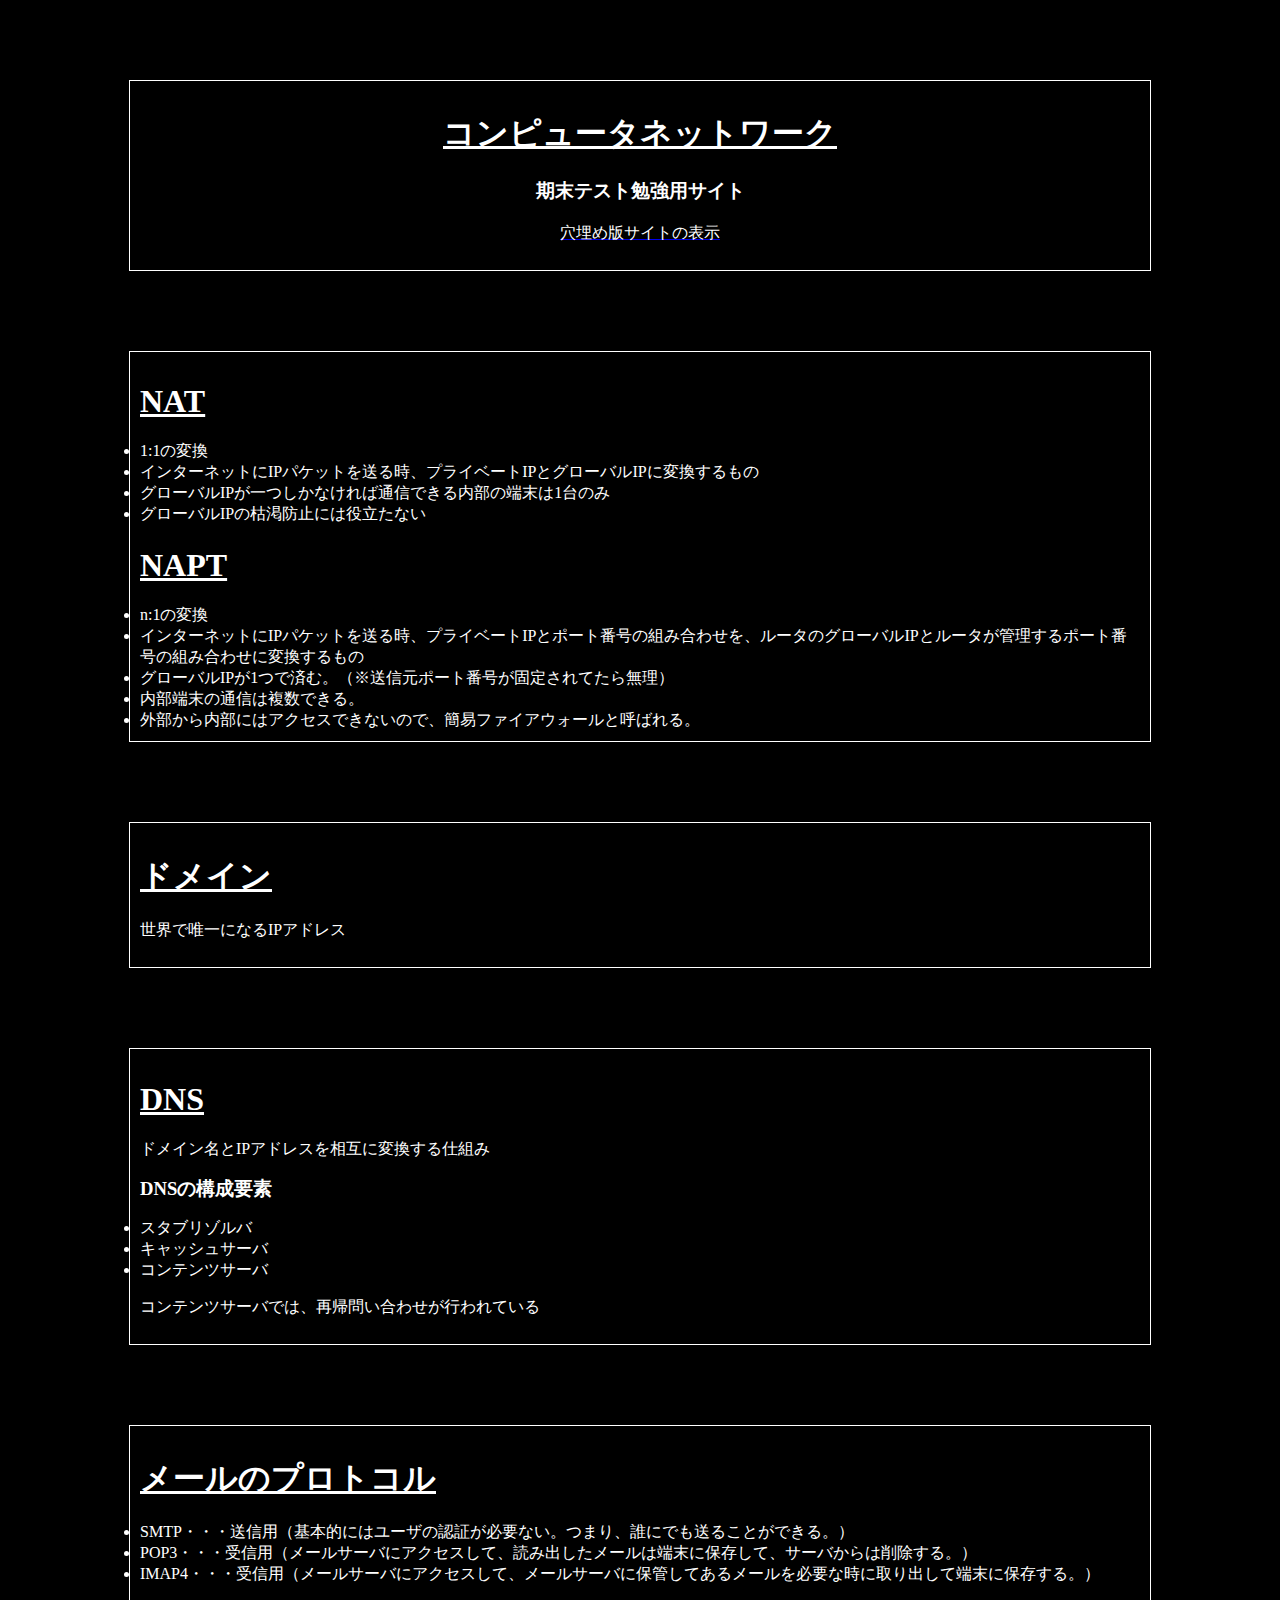
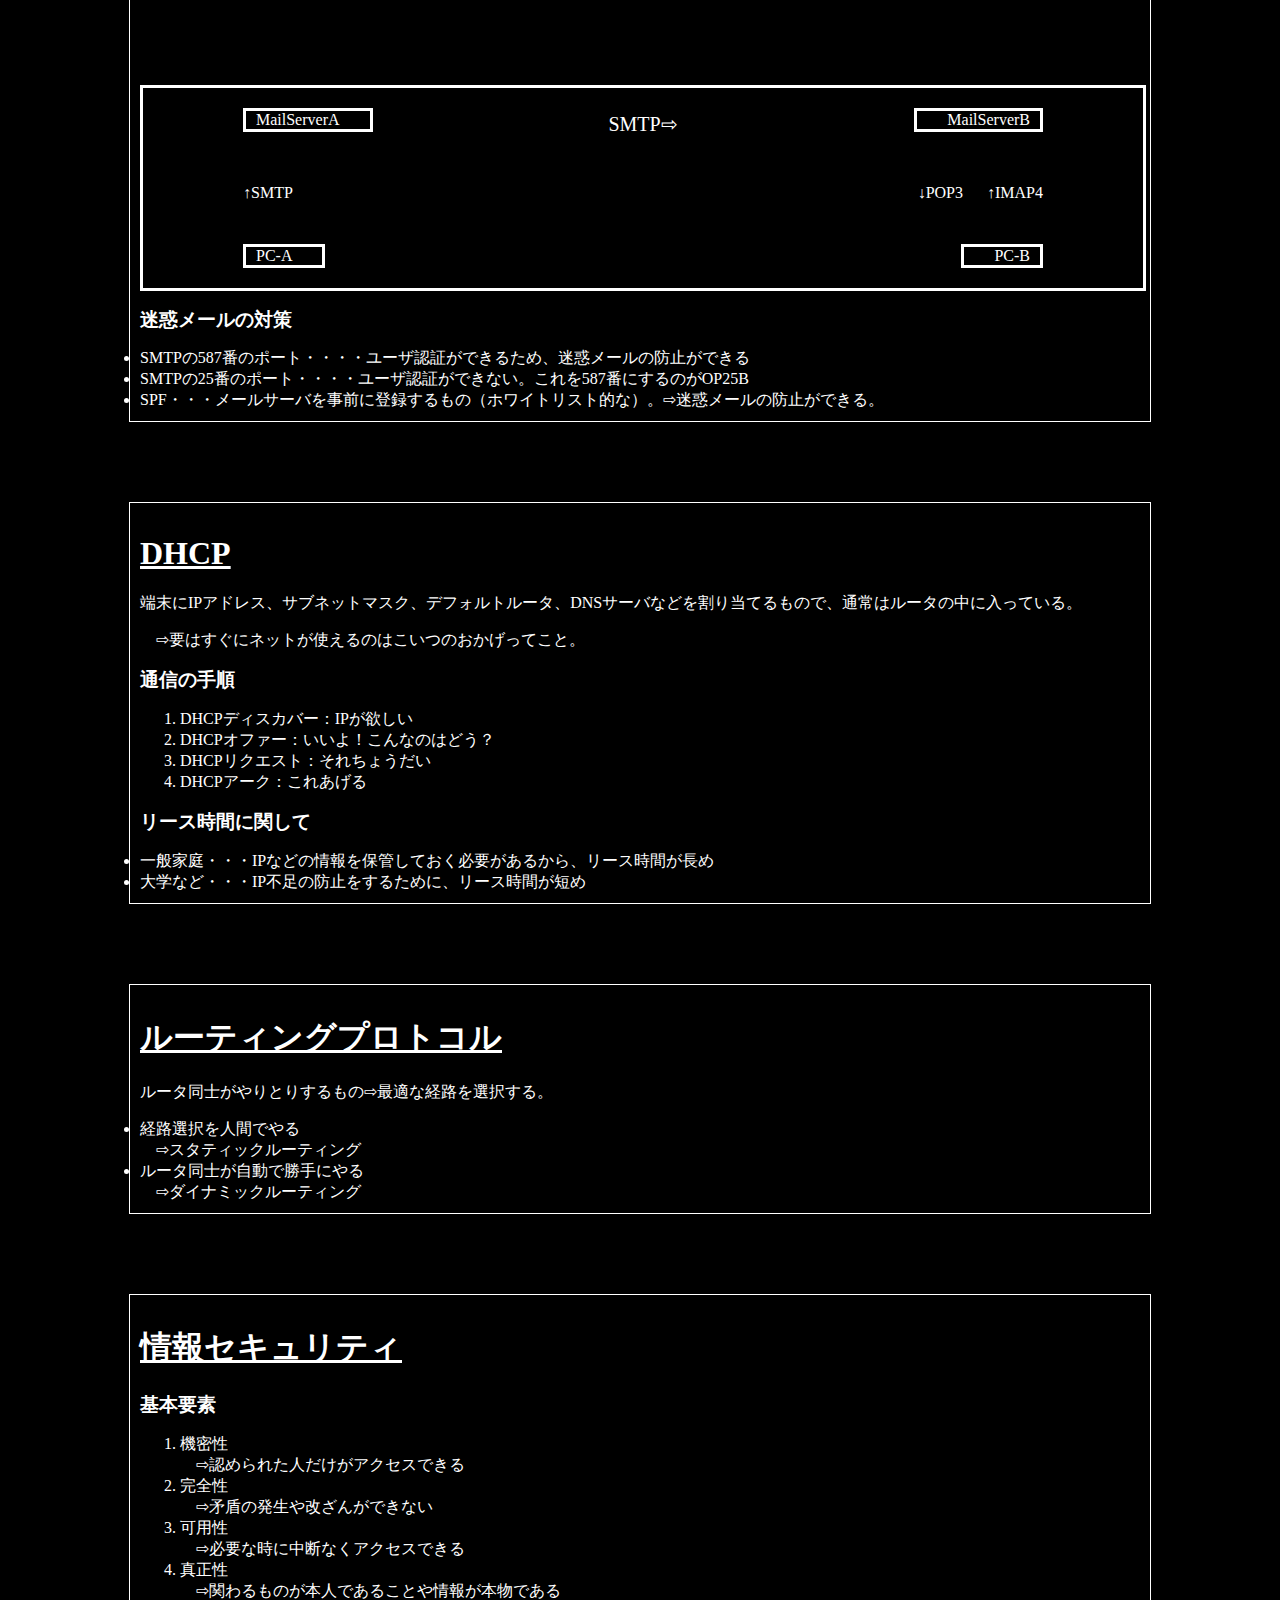
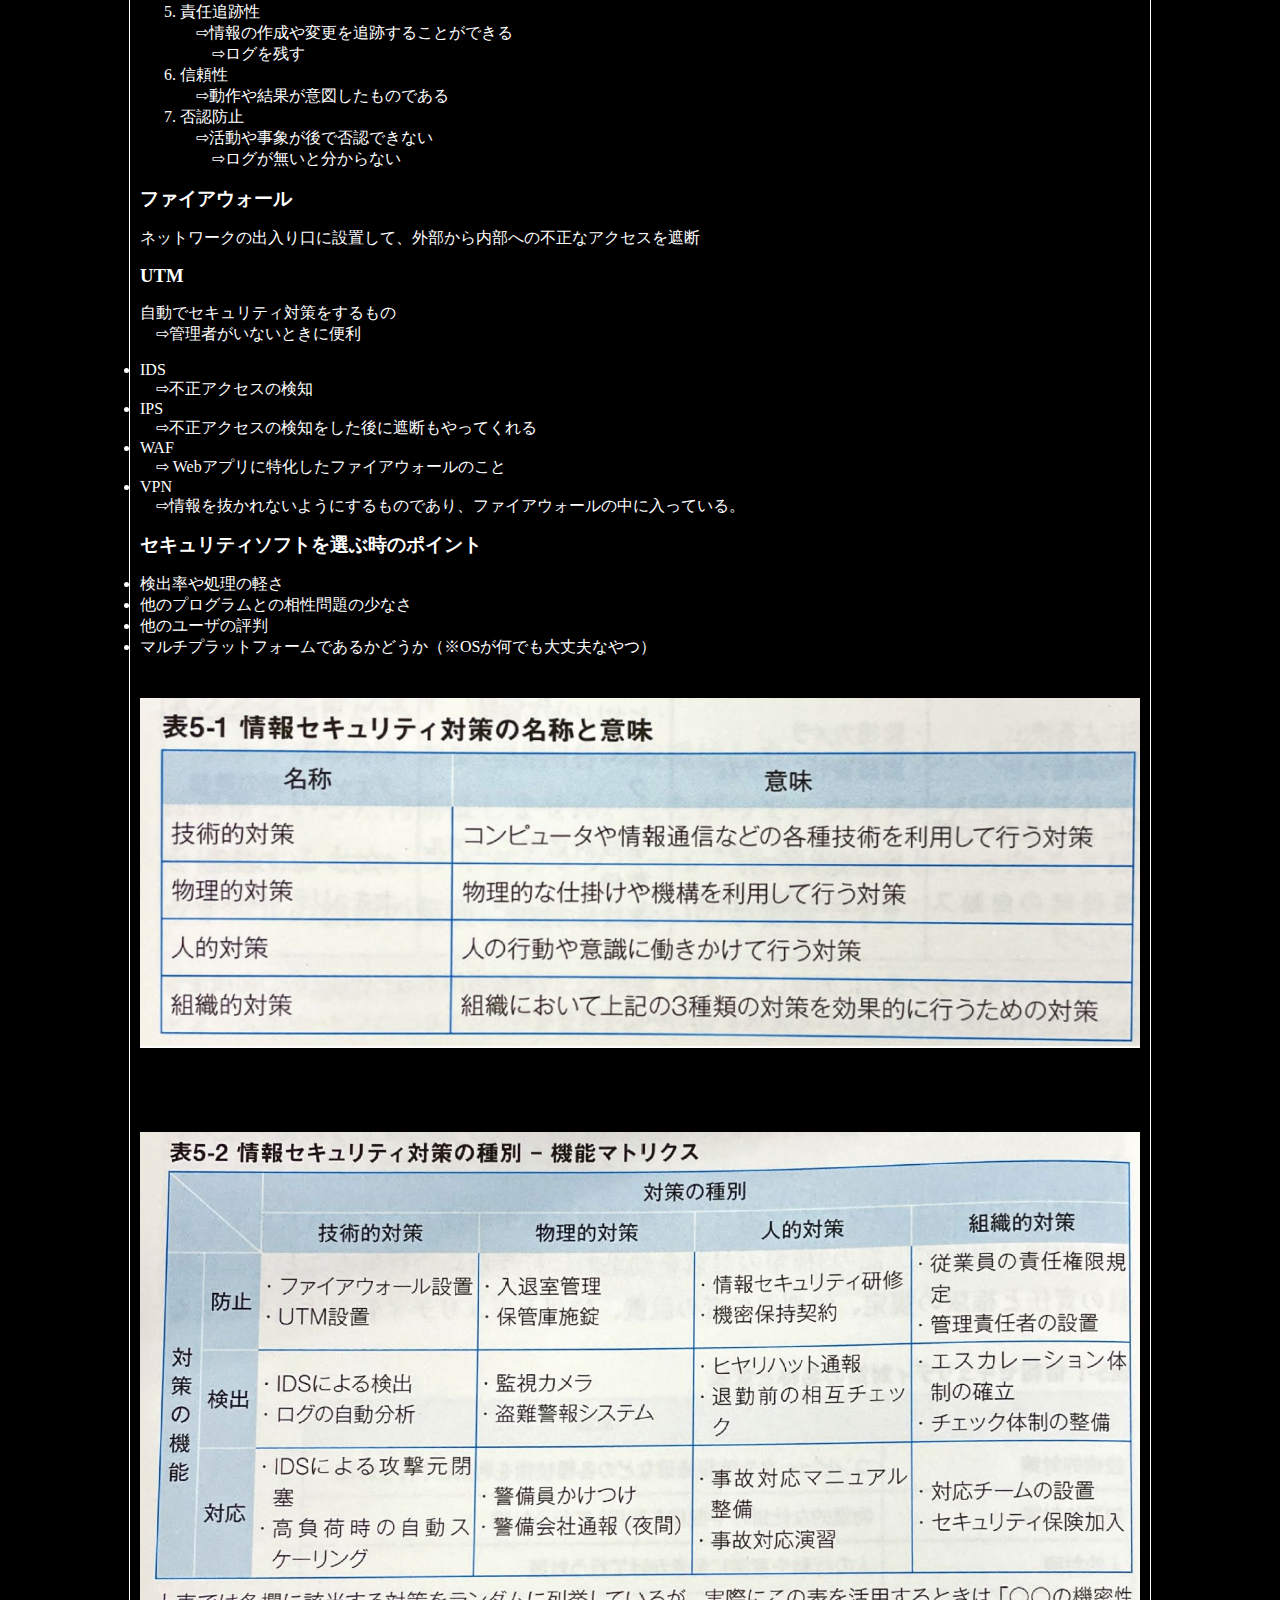
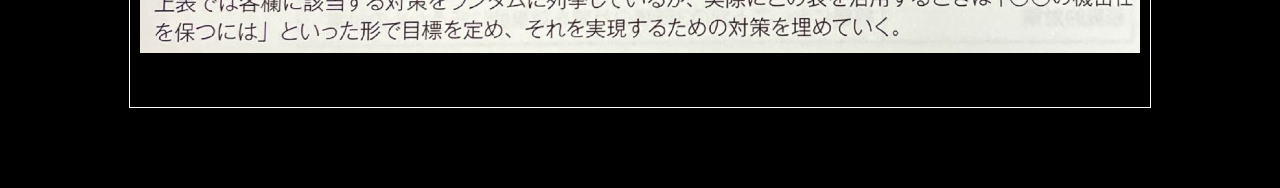
==== index.html @ 2fa1f9c3 "穴埋め版の追加" ====
<!DOCTYPE html>
<html lang="jp">
<head>
    <meta charset="UTF-8">
    <meta name="viewport" content="width=device-width, initial-scale=1.0">
    <meta name="robots" content="noindex,nofollow">
    <title>networkStudy</title>
    <link rel="stylesheet" href="style.css">
</head>
<body>
    <section class="start">
        <h1>コンピュータネットワーク</h1>
        <h3>期末テスト勉強用サイト</h3>
        <a href="quiz.html"><p>穴埋め版サイトの表示</p></a>
    </section>
    
    <section class="natnapt">
        <div class="nat">
            <h1>NAT</h1>
            <nav>
                <li>1:1の変換</li>
                <li>インターネットにIPパケットを送る時、プライベートIPとグローバルIPに変換するもの</li>
                <li>グローバルIPが一つしかなければ通信できる内部の端末は1台のみ</li>
                <li>グローバルIPの枯渇防止には役立たない</li>
            </nav>
        </div>
        <div class="napt">
            <h1>NAPT</h1>
            <nav>
                <li>n:1の変換</li>
                <li>インターネットにIPパケットを送る時、プライベートIPとポート番号の組み合わせを、ルータのグローバルIPとルータが管理するポート番号の組み合わせに変換するもの</li>
                <li>グローバルIPが1つで済む。（※送信元ポート番号が固定されてたら無理）</li>
                <li>内部端末の通信は複数できる。</li>
                <li>外部から内部にはアクセスできないので、簡易ファイアウォールと呼ばれる。</li>
            </nav>
        </div>
    </section>

    <section class="domain">
        <h1>ドメイン</h1>
        <p>世界で唯一になるIPアドレス</p>
    </section>
    
    <section class="dnsServer">
        <h1>DNS</h1>
        <p>ドメイン名とIPアドレスを相互に変換する仕組み</p>
        <h2>DNSの構成要素</h2>
        <nav>
            <li>スタブリゾルバ</li>
            <li>キャッシュサーバ</li>
            <li>コンテンツサーバ</li>
        </nav>
        <p>コンテンツサーバでは、再帰問い合わせが行われている</p>
    </section>

    <section class="mail">
        <h1>メールのプロトコル</h1>
        <nav>
            <li>SMTP・・・送信用（基本的にはユーザの認証が必要ない。つまり、誰にでも送ることができる。）</li>
            <li>POP3・・・受信用（メールサーバにアクセスして、読み出したメールは端末に保存して、サーバからは削除する。）</li>
            <li>IMAP4・・・受信用（メールサーバにアクセスして、メールサーバに保管してあるメールを必要な時に取り出して端末に保存する。）</li>
        </nav>

        <div class="sendMail">
            <p class="MailA">MailServerA</p>
            <p class="MailB">MailServerB</p>
            <p class="PCA">PC-A</p>
            <p class="PCB">PC-B</p>
            <p class="SMTP1">↑SMTP</p>
            <p class="SMTP2">SMTP⇨</p>
            <p class="POP3">↓POP3</p>
            <p class="IMAP4">↑IMAP4</p>
        </div>

        <h2>迷惑メールの対策</h2>

        <nav>
            <li>SMTPの587番のポート・・・・ユーザ認証ができるため、迷惑メールの防止ができる</li>
            <li>SMTPの25番のポート・・・・ユーザ認証ができない。これを587番にするのがOP25B</li>
            <li>SPF・・・メールサーバを事前に登録するもの（ホワイトリスト的な）。⇨迷惑メールの防止ができる。</li>
        </nav>
    </section>

    <section class="DHCP">
        <h1>DHCP</h1>
        <p>端末にIPアドレス、サブネットマスク、デフォルトルータ、DNSサーバなどを割り当てるもので、通常はルータの中に入っている。</p>
        <p>　⇨要はすぐにネットが使えるのはこいつのおかげってこと。</p>

        <h2>通信の手順</h2>
        <ol>
            <li>DHCPディスカバー：IPが欲しい</li>
            <li>DHCPオファー：いいよ！こんなのはどう？</li>
            <li>DHCPリクエスト：それちょうだい</li>
            <li>DHCPアーク：これあげる</li>
        </ol>

        <h2>リース時間に関して</h2>
        <nav>
            <li>一般家庭・・・IPなどの情報を保管しておく必要があるから、リース時間が長め</li>
            <li>大学など・・・IP不足の防止をするために、リース時間が短め</li>
        </nav>
    </section>

    <section class="rooting">
        <h1>ルーティングプロトコル</h1>
        <p>ルータ同士がやりとりするもの⇨最適な経路を選択する。</p>
        <nav>
            <li>経路選択を人間でやる
                <br>
                　⇨スタティックルーティング
            </li>
            <li>ルータ同士が自動で勝手にやる
                <br>
                　⇨ダイナミックルーティング
            </li>
        </nav>
    </section>
    
    <section class="security">
        <h1>情報セキュリティ</h1>
        <h2>基本要素</h2>
        <ol>
            <li>機密性<br>　⇨認められた人だけがアクセスできる</li>
            <li>完全性<br>　⇨矛盾の発生や改ざんができない</li>
            <li>可用性<br>　⇨必要な時に中断なくアクセスできる</li>
            <li>真正性<br>　⇨関わるものが本人であることや情報が本物である</li>
            <li>責任追跡性<br>　⇨情報の作成や変更を追跡することができる<br>　　⇨ログを残す</li>
            <li>信頼性<br>　⇨動作や結果が意図したものである</li>
            <li>否認防止<br>　⇨活動や事象が後で否認できない<br>　　⇨ログが無いと分からない</li>
        </ol>

        <h2>ファイアウォール</h2>
        <p>ネットワークの出入り口に設置して、外部から内部への不正なアクセスを遮断</p>

        <h2>UTM</h2>
        <p>自動でセキュリティ対策をするもの<br>　⇨管理者がいないときに便利</p>
        <nav>
            <li>IDS<br>　⇨不正アクセスの検知</li>
            <li>IPS<br>　⇨不正アクセスの検知をした後に遮断もやってくれる</li>
            <li>WAF<br>　⇨ Webアプリに特化したファイアウォールのこと</li>
            <li>VPN<br>　⇨情報を抜かれないようにするものであり、ファイアウォールの中に入っている。</li>
        </nav>
        
        <h2>セキュリティソフトを選ぶ時のポイント</h2>
        <nav>
            <li>検出率や処理の軽さ</li>
            <li>他のプログラムとの相性問題の少なさ</li>
            <li>他のユーザの評判</li>
            <li>マルチプラットフォームであるかどうか（※OSが何でも大丈夫なやつ）</li>
        </nav>

        <img src="スクリーンショット 2023-07-22 12.40.04.png" alt="情報セキュリティ対策の名称と意味">
        <img src="スクリーンショット 2023-07-22 12.40.13.png" alt="機能マトリクス">
    </section>

</body>
</html>
---- style.css ----
body{
    background-color: black;
}
section{
    display: block;
    width: 300px;
    margin: 30px auto;
    border: solid white 1px;
    padding: 10px;
}

@media (min-width:600px){
    section{
        width: 1000px;
        margin: 80px auto;
    }
}
.start{
    text-align: center;
}

h1{
    text-decoration: underline;
    color: white;
}

h2{
    font-size: 14pt;
    color: white;
}

h3{
    color: white;
}
p, nav,ol{
    color: white;
}

.sendMail{
    width: 98%;
    height: 200px;
    margin-top: 100px;
    position: relative;
    border: solid white;
}

.sendMail p{
    position: absolute;
}

.MailA, .MailB{
    top: 2%;
    border: solid white;
}

.PCA, .PCB{
    bottom: 2%;
    border: solid white;
}

.MailA, .PCA{
    left: 2%;
    border: solid white;
}

.MailB, .PCB{
    right: 2%;
    border: solid white;
}

.SMTP1{
    left: 2%;
    top: 40%;
}

.SMTP2{
    top: 2%;
    left: 40%;
    font-size: 10pt;
}

.POP3{
    right: 20%;
    top: 40%;
}

.IMAP4{
    right: 2%;
    top: 30%;
}


@media (min-width:600px){
    .sendMail{
        width: 100%;
    }

    .MailA, .PCA{
        left: 10%;
        padding-right: 30px;
        padding-left: 10px;
        border: solid white;
    }

    .MailB, .PCB{
        right: 10%;
        padding-left: 30px;
        padding-right: 10px;
        border: solid white;
    }
    .POP3{
        right: 18%;
        top: 40%;
    }
    .IMAP4{
        right: 10%;
        top: 40%;
    }
    .SMTP1{
        left: 10%;
        top: 40%;
    }
    .SMTP2{
        left: 50%;
        transform: translate(-50%,0);
        font-size: 15pt;
    }
}

section img{
    width: 100%;
    margin: 40px 0;
}

.backButton{
    position: fixed;
    right: 5%;
    top: 50%;
}

.backButton a p{
    padding: 10px 20px;
    border: solid white;
}

.backButton a p:hover{
    transform: scale(1.05);
}
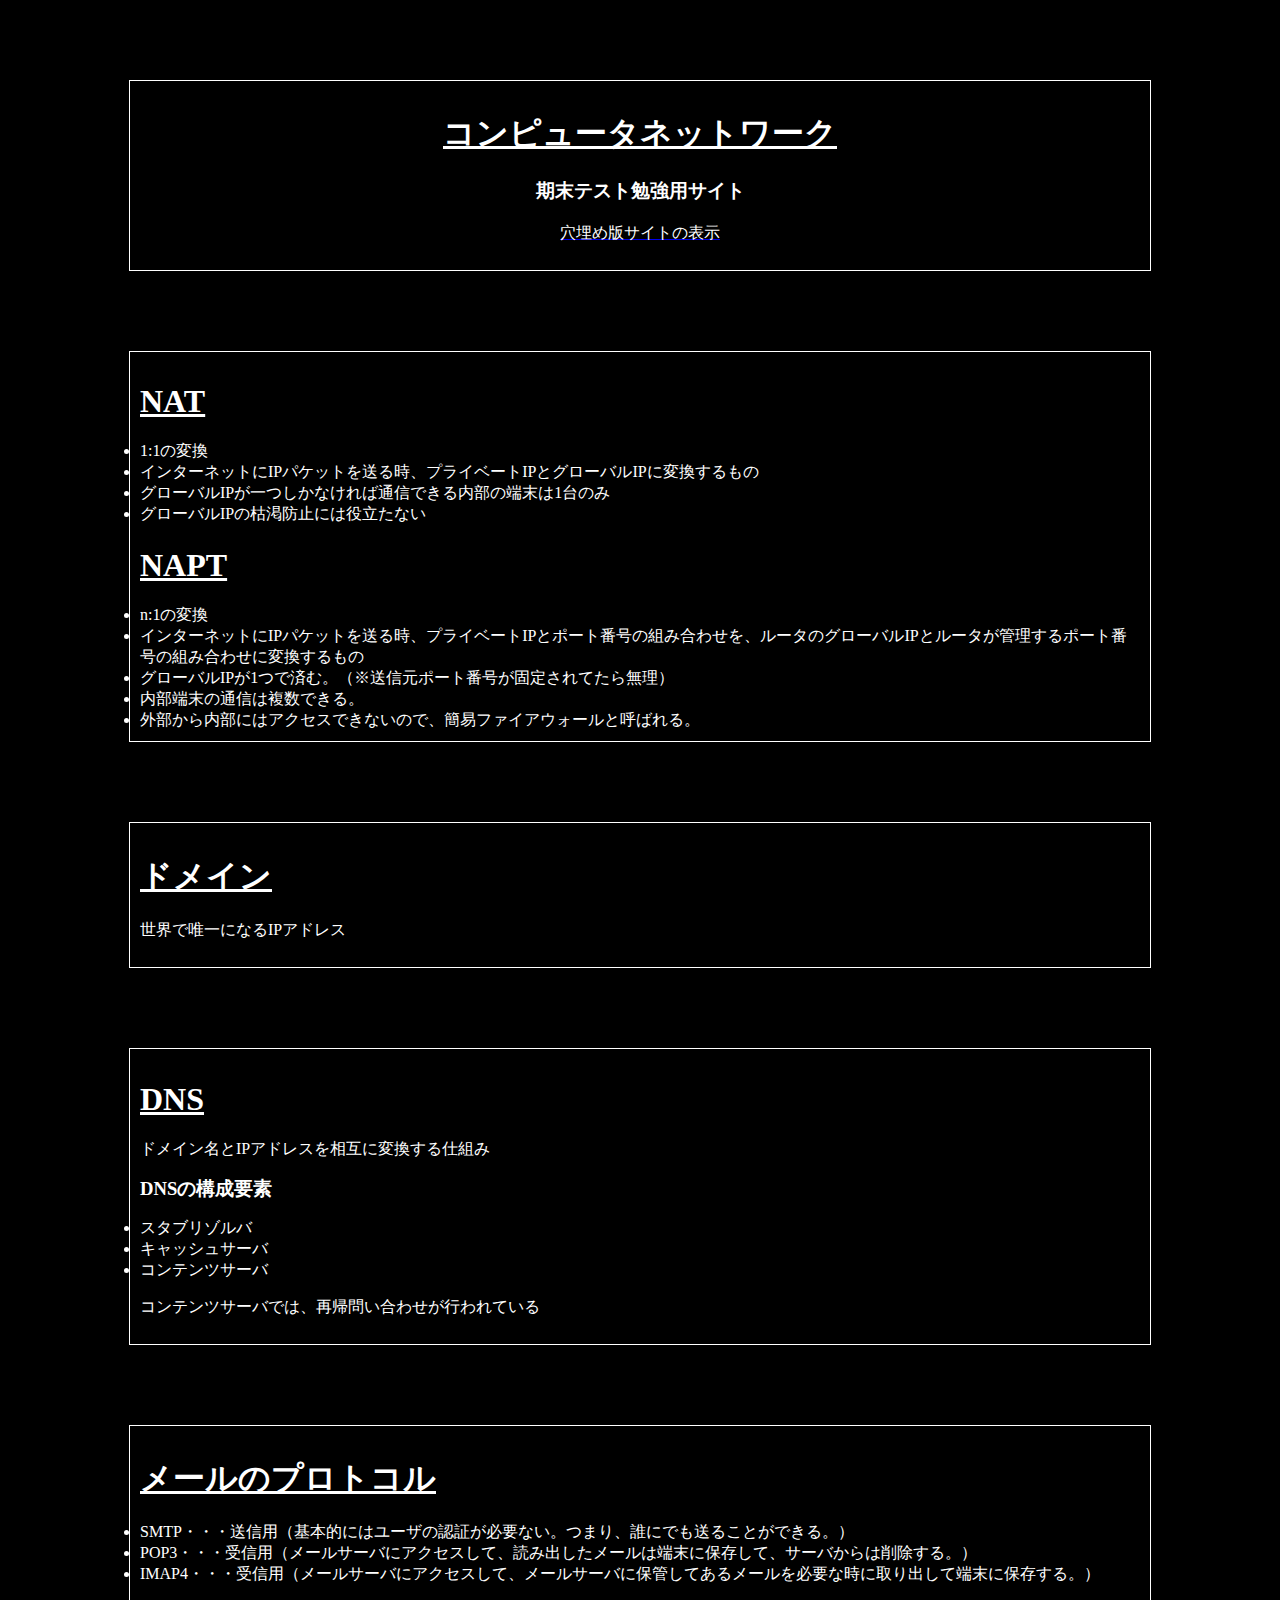
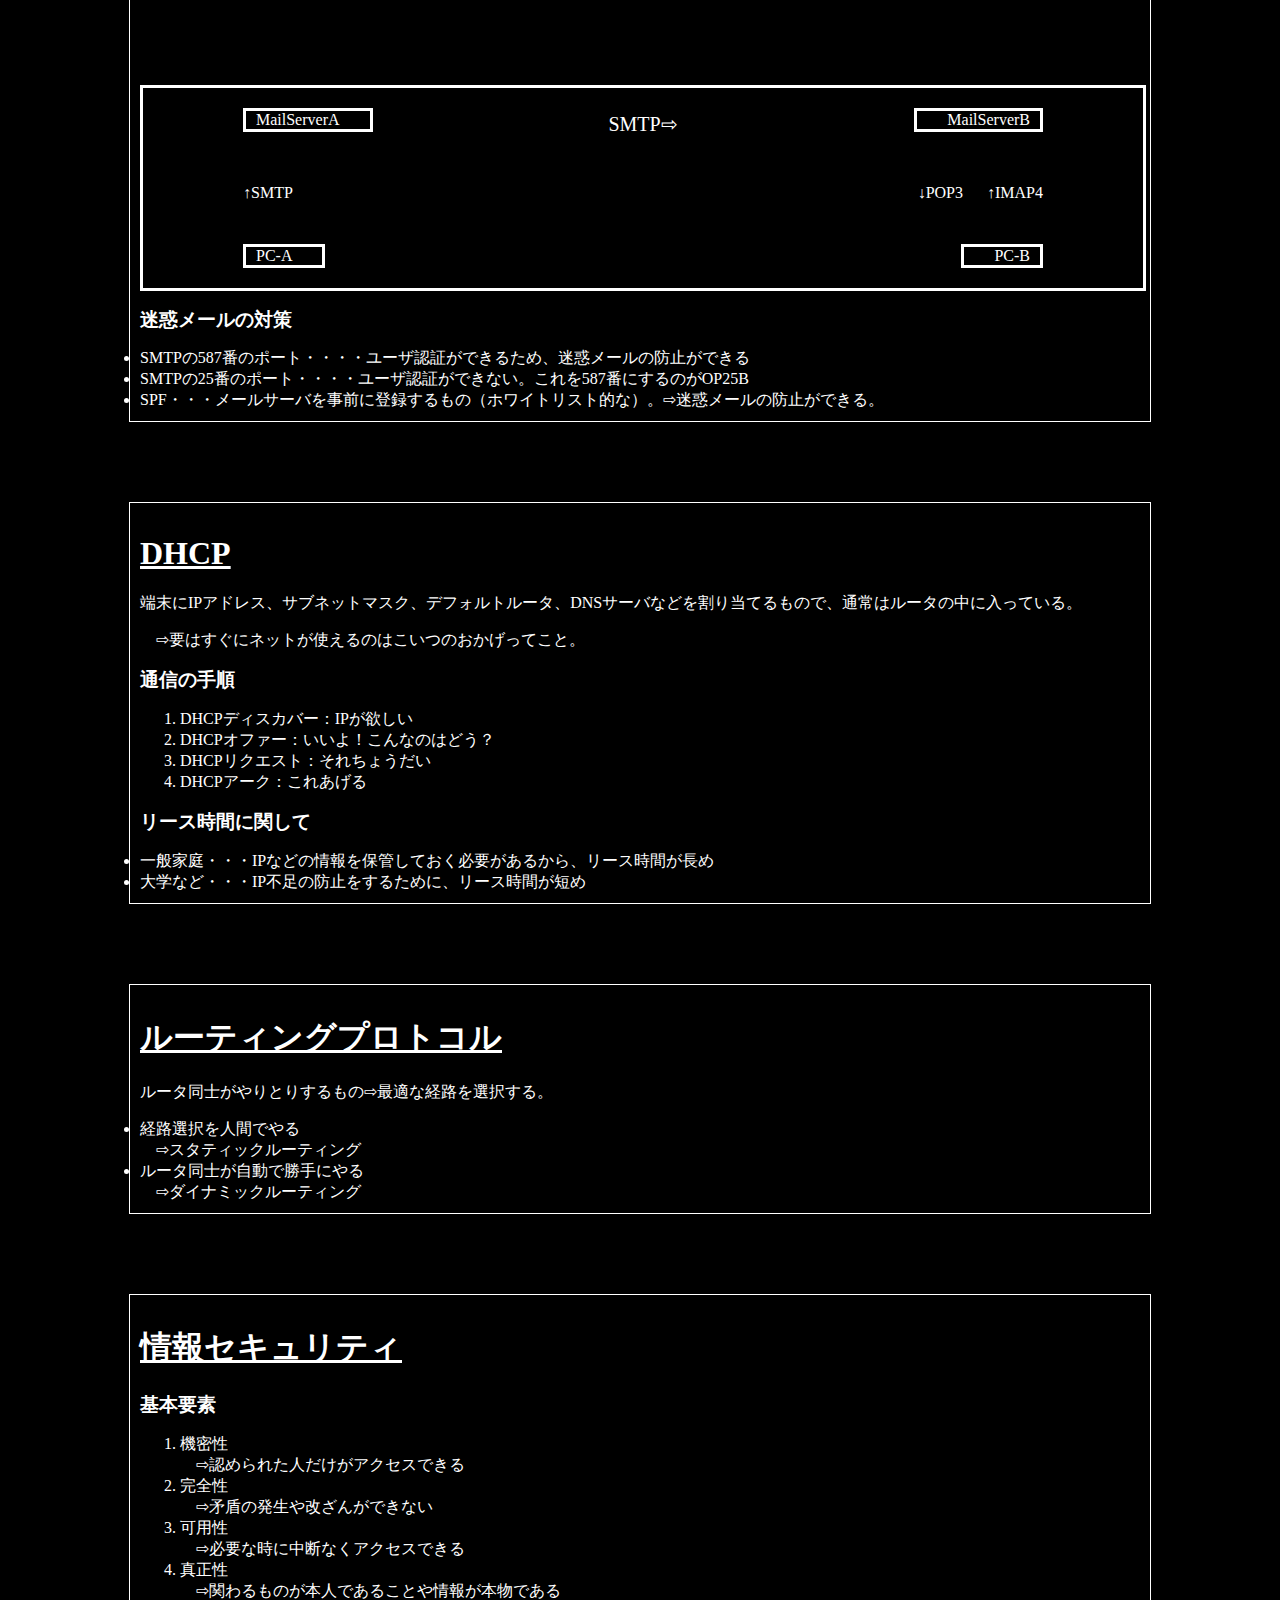
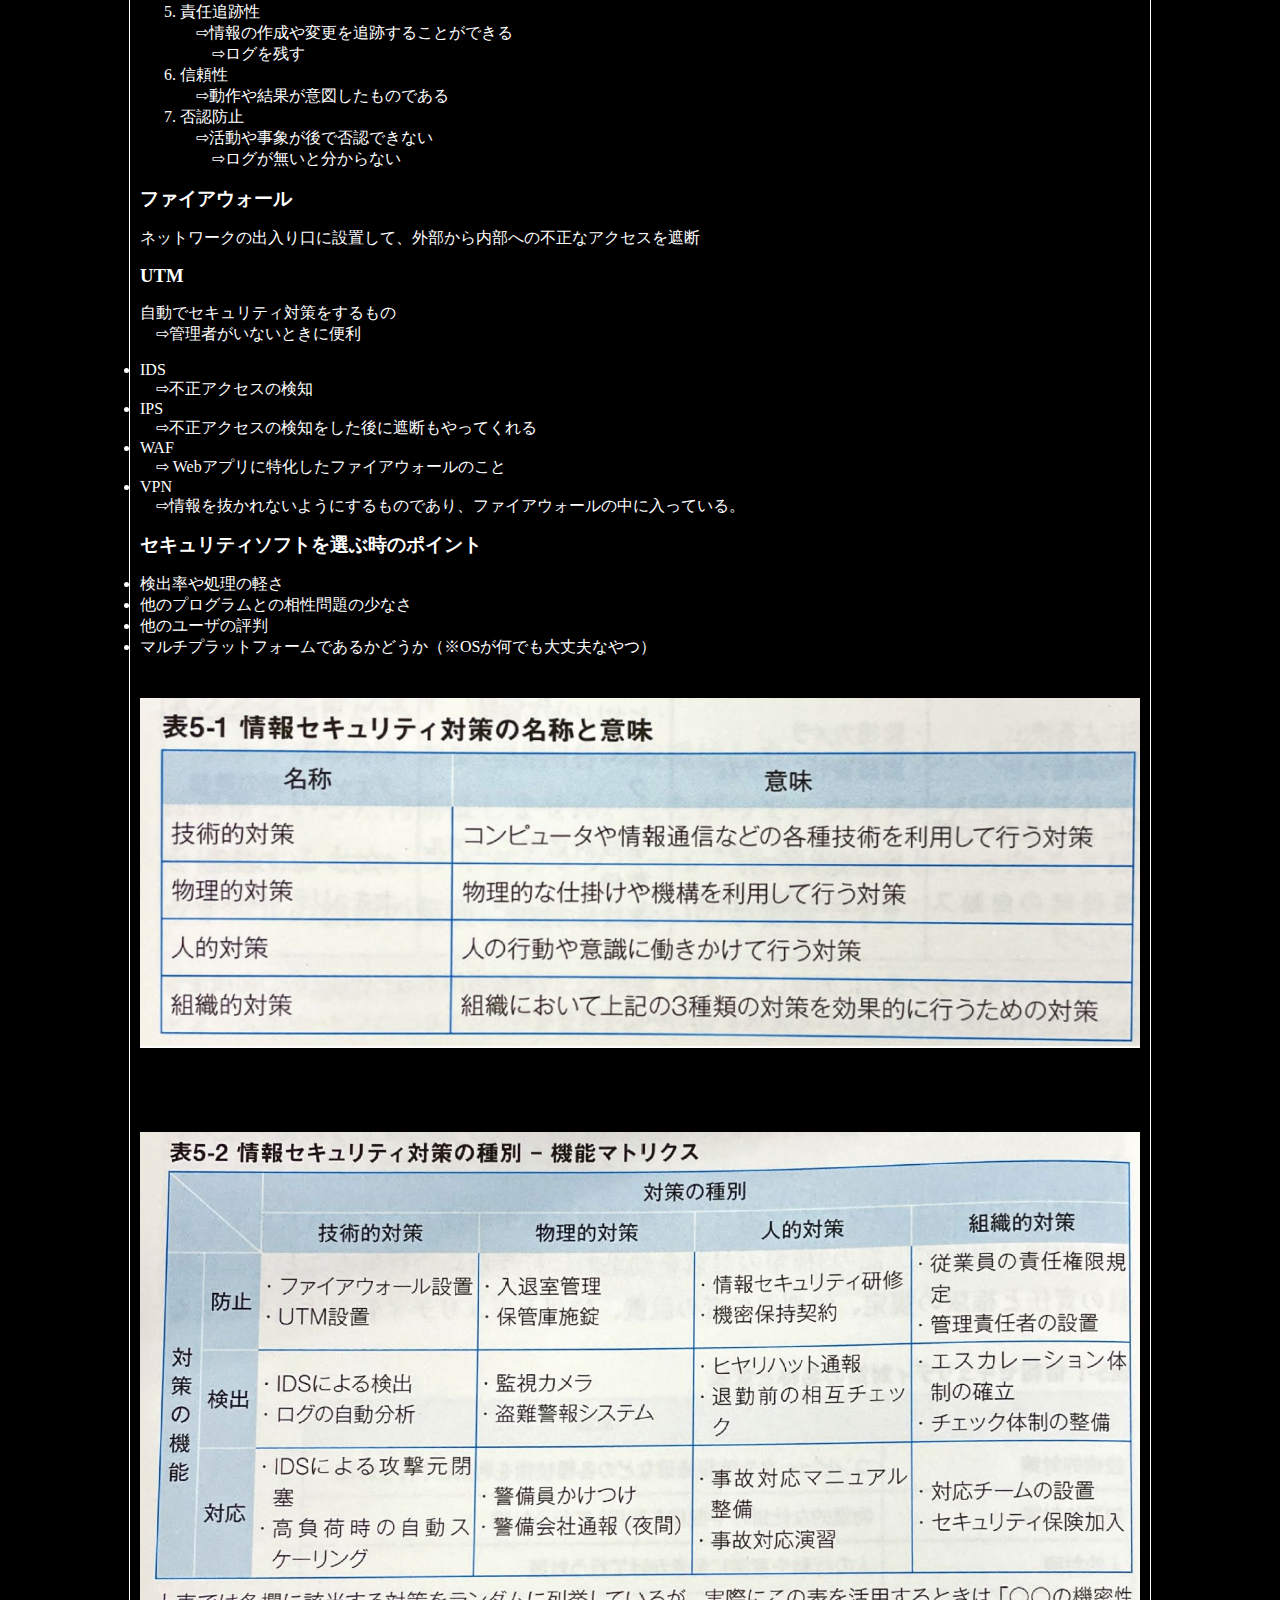
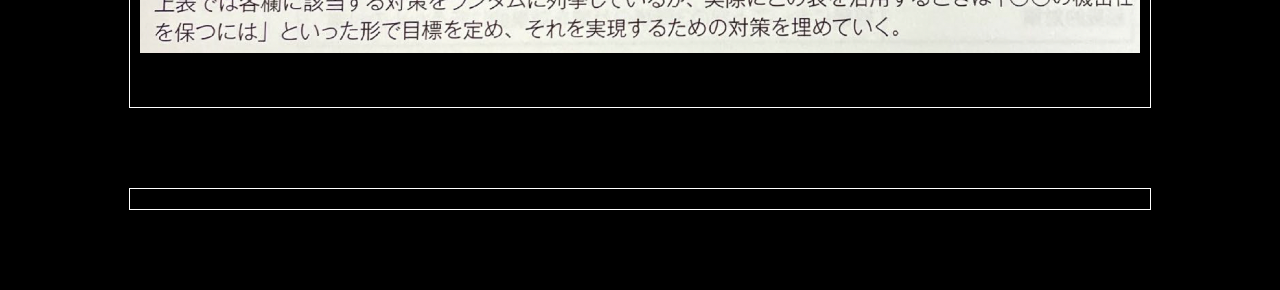
==== commit bfab7962: "次に作成するセクションの追加" ====
--- a/index.html
+++ b/index.html
@@ -153,5 +153,9 @@
         <img src="スクリーンショット 2023-07-22 12.40.13.png" alt="機能マトリクス">
     </section>
 
+    <section class="arg">
+        
+    </section>
+
 </body>
 </html>--- a/style.css
+++ b/style.css
@@ -141,6 +141,7 @@
 .backButton a p{
     padding: 10px 20px;
     border: solid white;
+    border-radius: 50px;
 }
 
 .backButton a p:hover{
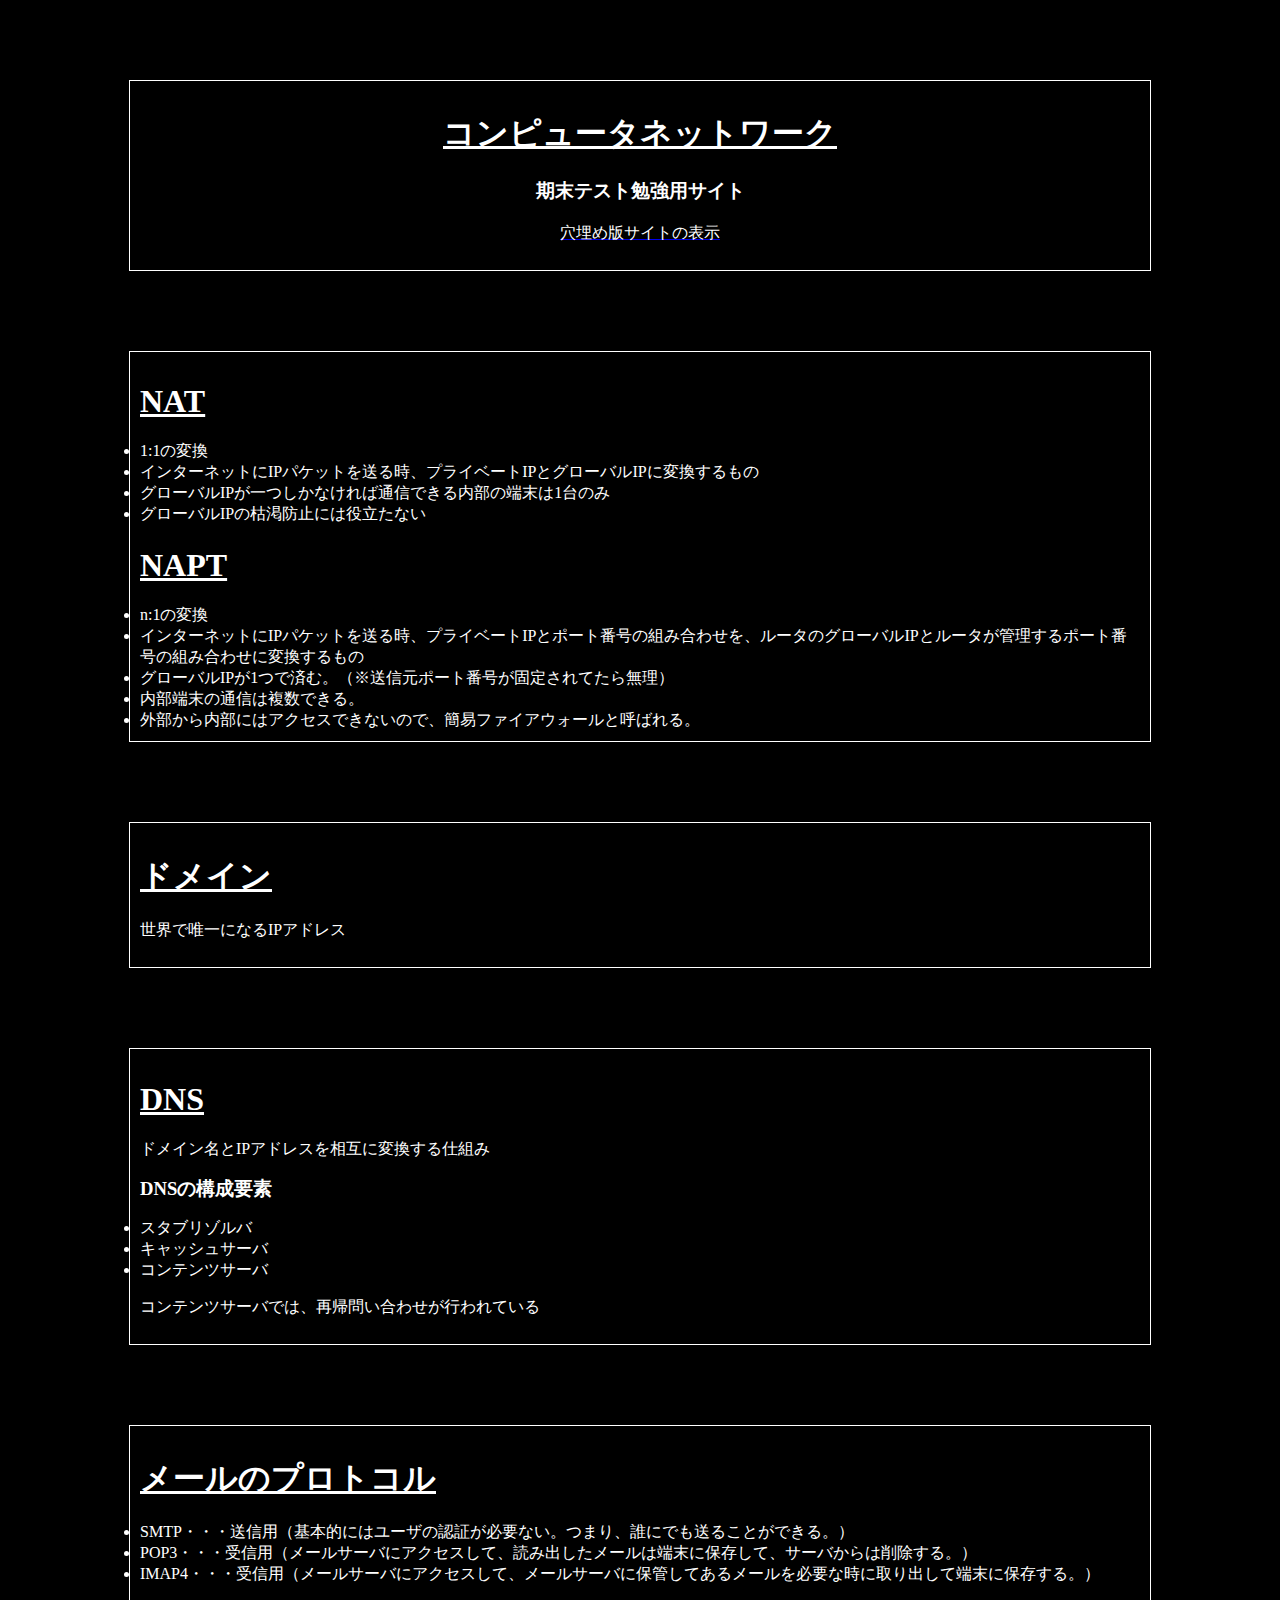
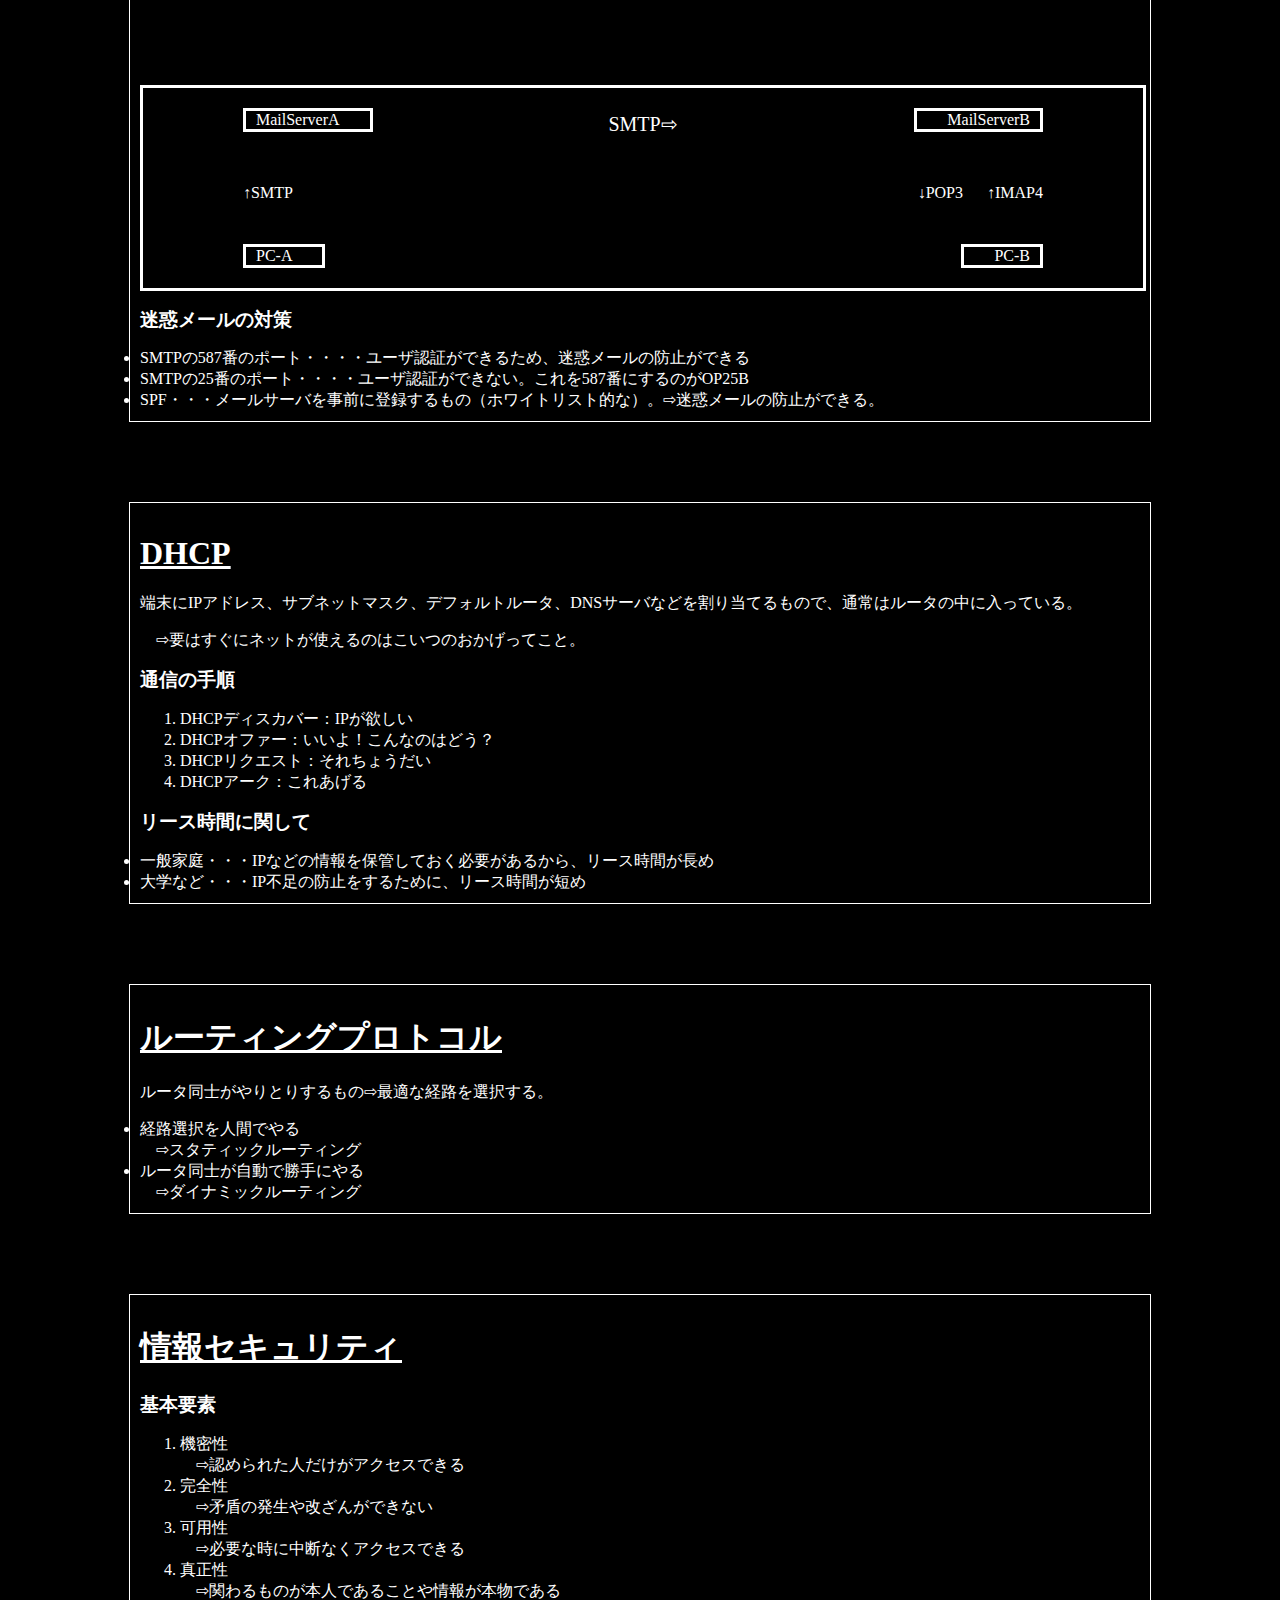
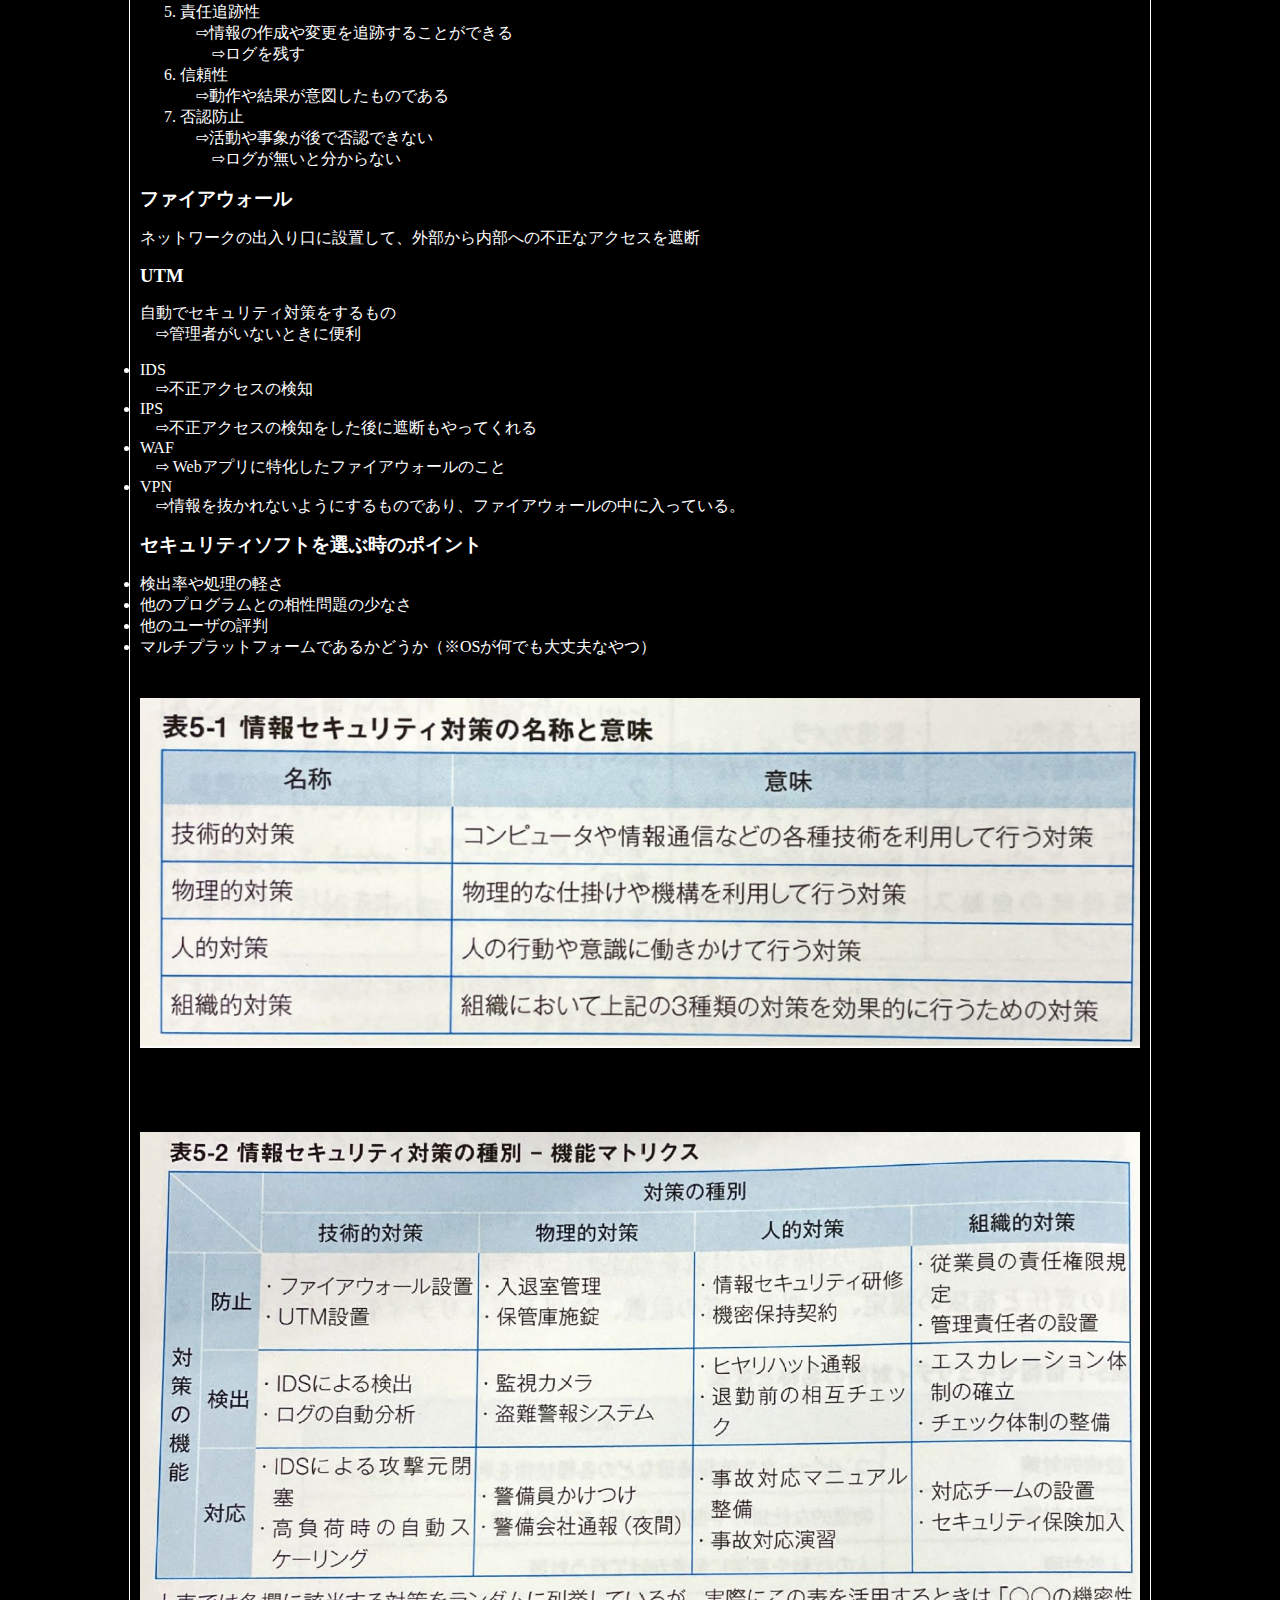
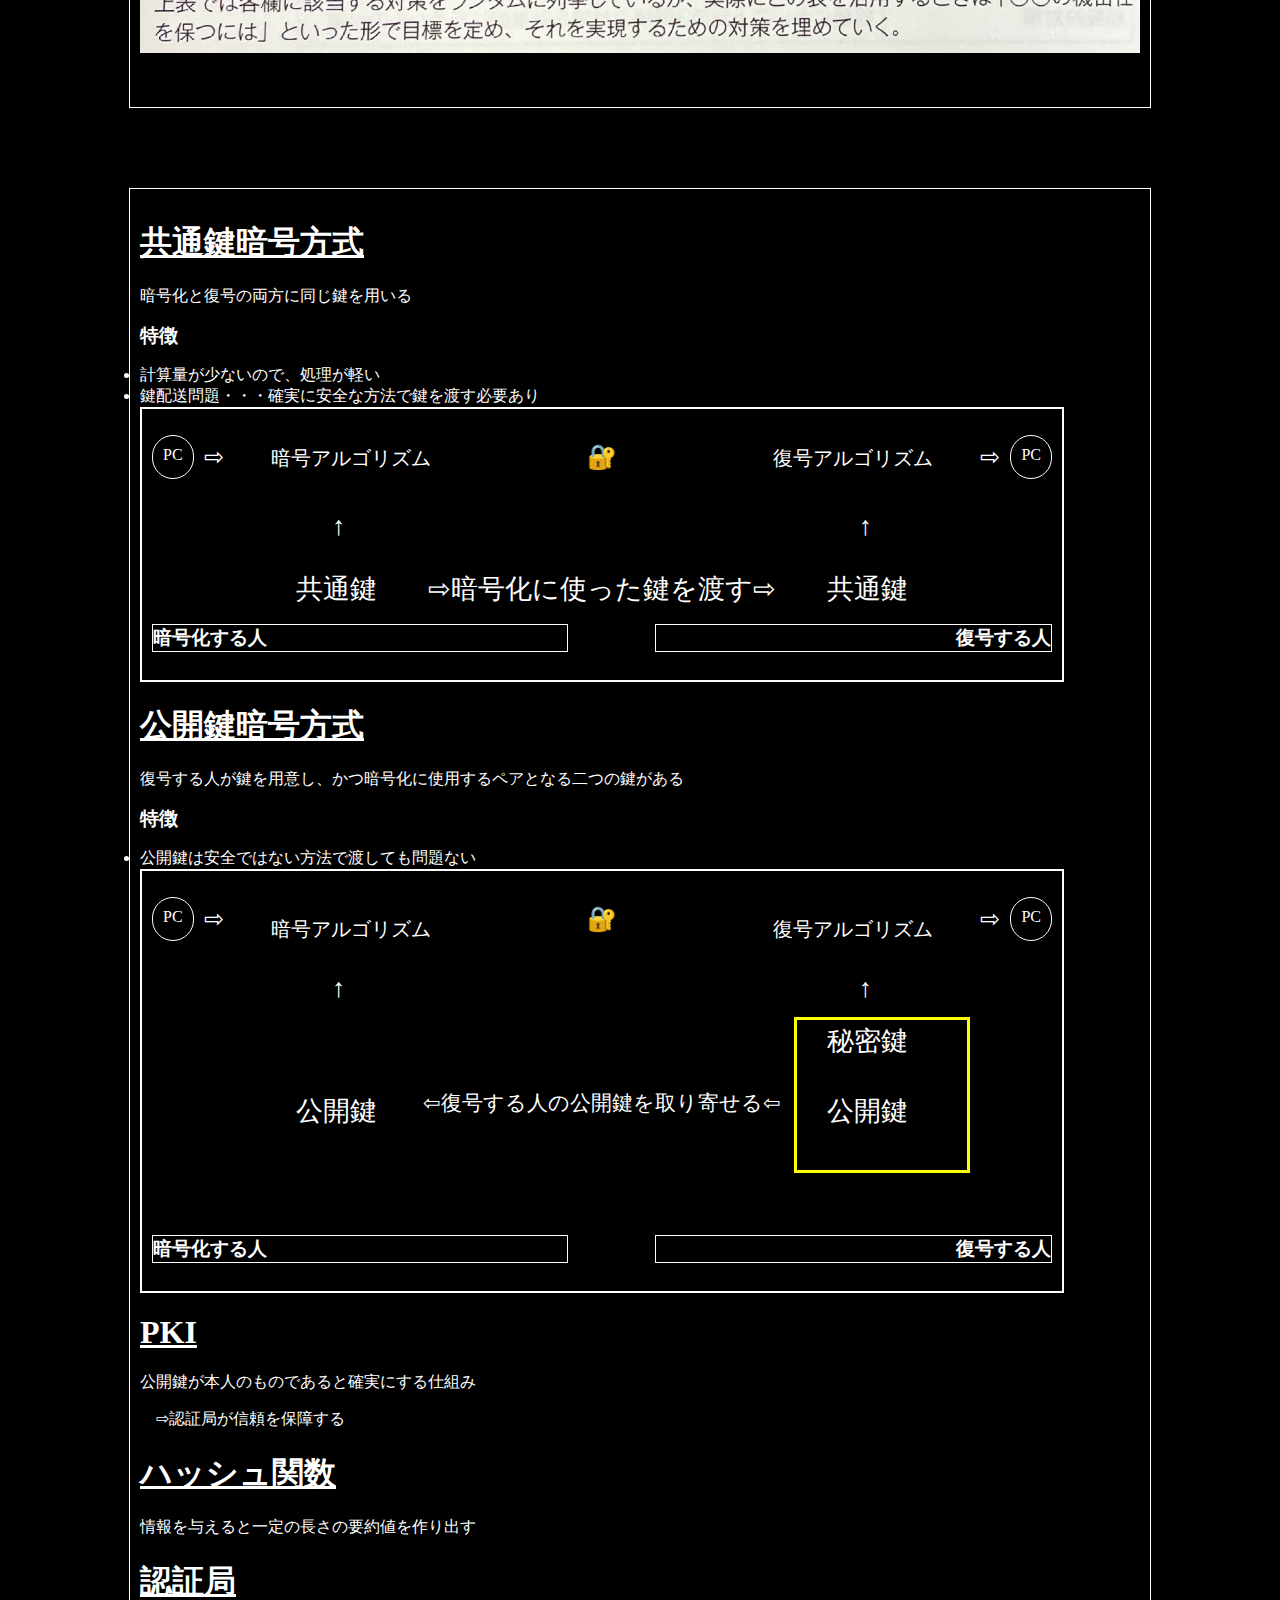
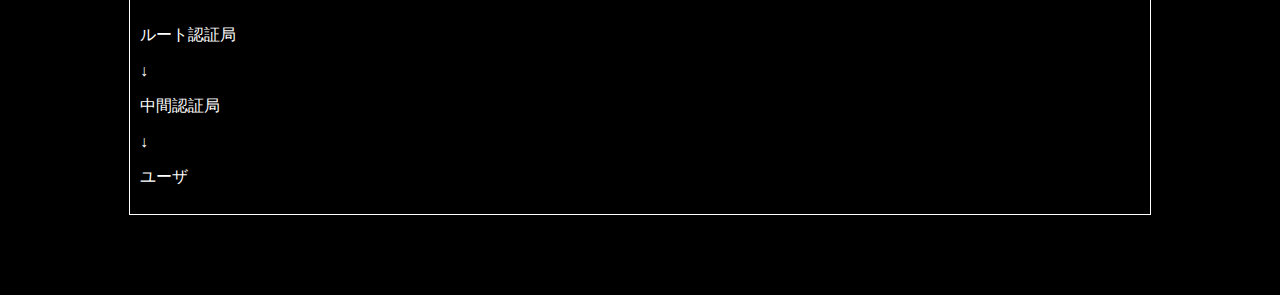
==== commit 7cfd8150: "Webページ更新" ====
--- a/index.html
+++ b/index.html
@@ -154,7 +154,114 @@
     </section>
 
     <section class="arg">
-        
+        <div class="sameKey">
+            <h1>共通鍵暗号方式</h1>
+            <p>暗号化と復号の両方に同じ鍵を用いる</p>
+            <h2>特徴</h2>
+            <nav>
+                <li>計算量が少ないので、処理が軽い</li>
+                <li>鍵配送問題・・・確実に安全な方法で鍵を渡す必要あり</li>
+            </nav>
+        </div>
+        <div class="sameKeyExample">
+            <div class="lineMain">
+                <div class="contentsA">
+                    <p class="sendPC">PC</p>
+                    <p class="sending">⇨</p>
+                    <p class="argA">暗号アルゴリズム</p>
+                </div>
+                <p class="keyMain">🔐</p>
+                <div class="contentsB">
+                    <p class="argB">復号アルゴリズム</p>
+                    <p class="posting">⇨</p>
+                    <p class="postPC">PC</p>
+                </div>
+            </div>
+            <div class="keyDirectionLine">
+                <p class="keyAdirection">↑</p>
+                <p class="keyBdirection">↑</p>
+            </div>
+            <div class="keyLine">
+                <div class="keyA">
+                    <p>共通鍵</p>
+                </div>
+                <p class="keySendingPC">⇨暗号化に使った鍵を渡す⇨</p>
+                <p class="keySending">⇨</p>
+                
+                <div class="keyB">
+                    <p>共通鍵</p>
+                </div>
+            </div>
+            <div class="line">
+                <h3 class="send">暗号化する人</h3>
+                <h3 class="post">復号する人</h3>
+            </div>
+        </div>
+        <div class="publichKey">
+            <h1>公開鍵暗号方式</h1>
+            <p>復号する人が鍵を用意し、かつ暗号化に使用するペアとなる二つの鍵がある</p>
+            <h2>特徴</h2>
+            <nav>
+                <li>公開鍵は安全ではない方法で渡しても問題ない</li>
+            </nav>
+
+            <div class="publichKeyExaple">
+                <div class="lineMain">
+                    <div class="contentsA">
+                        <p class="sendPC">PC</p>
+                        <p class="sending">⇨</p>
+                        <p class="argA">暗号アルゴリズム</p>
+                    </div>
+                    <p class="keyMain">🔐</p>
+                    <div class="contentsB">
+                        <p class="argB">復号アルゴリズム</p>
+                        <p class="posting">⇨</p>
+                        <p class="postPC">PC</p>
+                    </div>
+                </div>
+                <div class="keyDirectionLine">
+                    <p class="keyAdirection">↑</p>
+                    <p class="keyBdirection">↑</p>
+                </div>
+                <div class="keyLine">
+                    <div class="keyA">
+                        <p>公開鍵</p>
+                    </div>
+
+                    <div class="keyC">
+                        <p>秘密鍵</p>
+                    </div>
+                    <p class="keySendingPC">⇦復号する人の公開鍵を取り寄せる⇦
+                    </p>
+                    <p class="keySending">⇦</p>
+                    <div class="keyB">
+                        <p>公開鍵</p>
+                    </div>
+                </div>
+                <div class="line">
+                    <h3 class="send">暗号化する人</h3>
+                    <h3 class="post">復号する人</h3>
+                </div>
+
+                <div class="pare"></div>
+            </div>
+        </div>
+
+        <h1>PKI</h1>
+        <p>公開鍵が本人のものであると確実にする仕組み</p>
+        <p>　⇨認証局が信頼を保障する</p>
+
+        <h1>ハッシュ関数</h1>
+        <p>情報を与えると一定の長さの要約値を作り出す</p>
+
+        <h1>認証局</h1>
+        <div class="root">
+        <p class="place">ルート認証局</p>
+        <p>↓</p>
+        <p class="place">中間認証局</p>
+        <p>↓</p>
+        <p class="place">ユーザ</p>
+        </div>
     </section>
 
 </body>
--- a/style.css
+++ b/style.css
@@ -19,6 +19,10 @@
     text-align: center;
 }
 
+.start a p{
+    color: white;
+}
+
 h1{
     text-decoration: underline;
     color: white;
@@ -147,3 +151,204 @@
 .backButton a p:hover{
     transform: scale(1.05);
 }
+
+.sameKeyExample, .publichKeyExaple{
+    width: 90%;
+    border: solid white 2px;
+    
+    padding: 10px;
+    position: relative;
+}
+
+.publichKeyExaple{
+    height: 400px;
+}
+
+.publichKeyExaple .keySendingPC{
+    font-size: 16pt;
+}
+
+.publichKeyExaple .keyLine{
+    margin-bottom: 150px;
+}
+
+
+.publichKeyExaple .keyDirectionLine{
+    margin-bottom: 60px;
+}
+.line, .lineMain, .contentsA, .contentsB, .keyLine{
+    display: flex;
+    justify-content: space-between;
+}
+
+.lineMain{
+    margin-bottom: 20px;
+}
+
+.send, .post{
+    border: solid 1px white;
+}
+
+.send{
+    margin-right: 100px;
+}
+
+@media (min-width:600px){
+    .send{
+        margin-right: 0px;
+        padding-right: 300px;
+    }
+    .post{
+        padding-left: 300px;
+    }
+
+    .send, .post{
+        text-align: center;
+    }
+}
+
+.sendPC{
+    border: solid white 1px;
+    padding: 10px;
+    margin-right: 10px;
+    border-radius: 50px;
+}
+
+.postPC{
+    border: solid white 1px;
+    padding: 10px;
+    margin-left: 10px;
+    border-radius: 50px;
+}
+
+
+@media (max-width:601px){
+    .argA, .argB{
+        display: none;
+    }
+}
+
+@media (min-width:600px){
+    .argA, .argB{
+        position: absolute;
+        top: 6%;
+        font-size: 15pt;
+    }
+
+    .argA{
+        left: 14%;
+    }
+
+    .argB{
+        right: 14%;
+    }
+}
+
+.sending, .posting, .keyMain{
+    font-size: 18pt;
+}
+
+.keyLine{
+    position: relative;
+    margin-bottom: 60px;
+}
+
+.keyA, .keyB, .keyC, .keyAdirection, .keyBdirection, .keySending{
+    position: absolute;
+}
+
+.keyA, .keyB{
+    top: 50%;
+}
+.keyA{
+    left: 10%;
+}
+.keyB{
+    right: 10%;
+}
+
+.keyC{
+    top: -60px;
+    right: 10%;
+}
+
+.keySending{
+    left: 50%;
+    top: 50%;
+    transform: translate(-50%,0);
+    font-size: 10pt;
+}
+
+.keySendingPC{
+    display: none;
+}
+
+@media (min-width:600px){
+    .keySendingPC{
+        display: contents;
+        position: absolute;
+        display: block;
+        left: 50%;
+        transform: translate(-50%,0);
+        font-size: 20pt;
+    }
+    .keySending{
+        display: none;
+    }
+}
+
+.keyDirectionLine{
+    position: relative;
+    height: 30px;
+}
+
+.keyAdirection{
+    top: -100%;
+    left: 20%;
+    font-size: 20pt;
+}
+
+.keyBdirection{
+    top: -100%;
+    right: 20%;
+    font-size: 20pt;
+}
+
+@media (min-width:600px){
+    .keyA, .keyB{
+        top: 50%;
+        font-size:20pt;
+    }
+    .keyA{
+        left: 16%;
+    }
+    .keyB{
+        right: 16%;
+    }
+
+    .keyC{
+        font-size: 20pt;
+        right: 16%;
+        top: -70px;
+    }
+}
+
+
+.pare{
+    display: block;
+    position: absolute;
+    border: solid yellow;
+    height: 100px;
+    width: 100px;
+    bottom: 40%;
+    right: 3%;
+}
+
+@media (min-width:600px){
+    .pare{
+        bottom: 28%;
+        right: 10%;
+        width: 170px;
+        height: 150px;
+    }
+}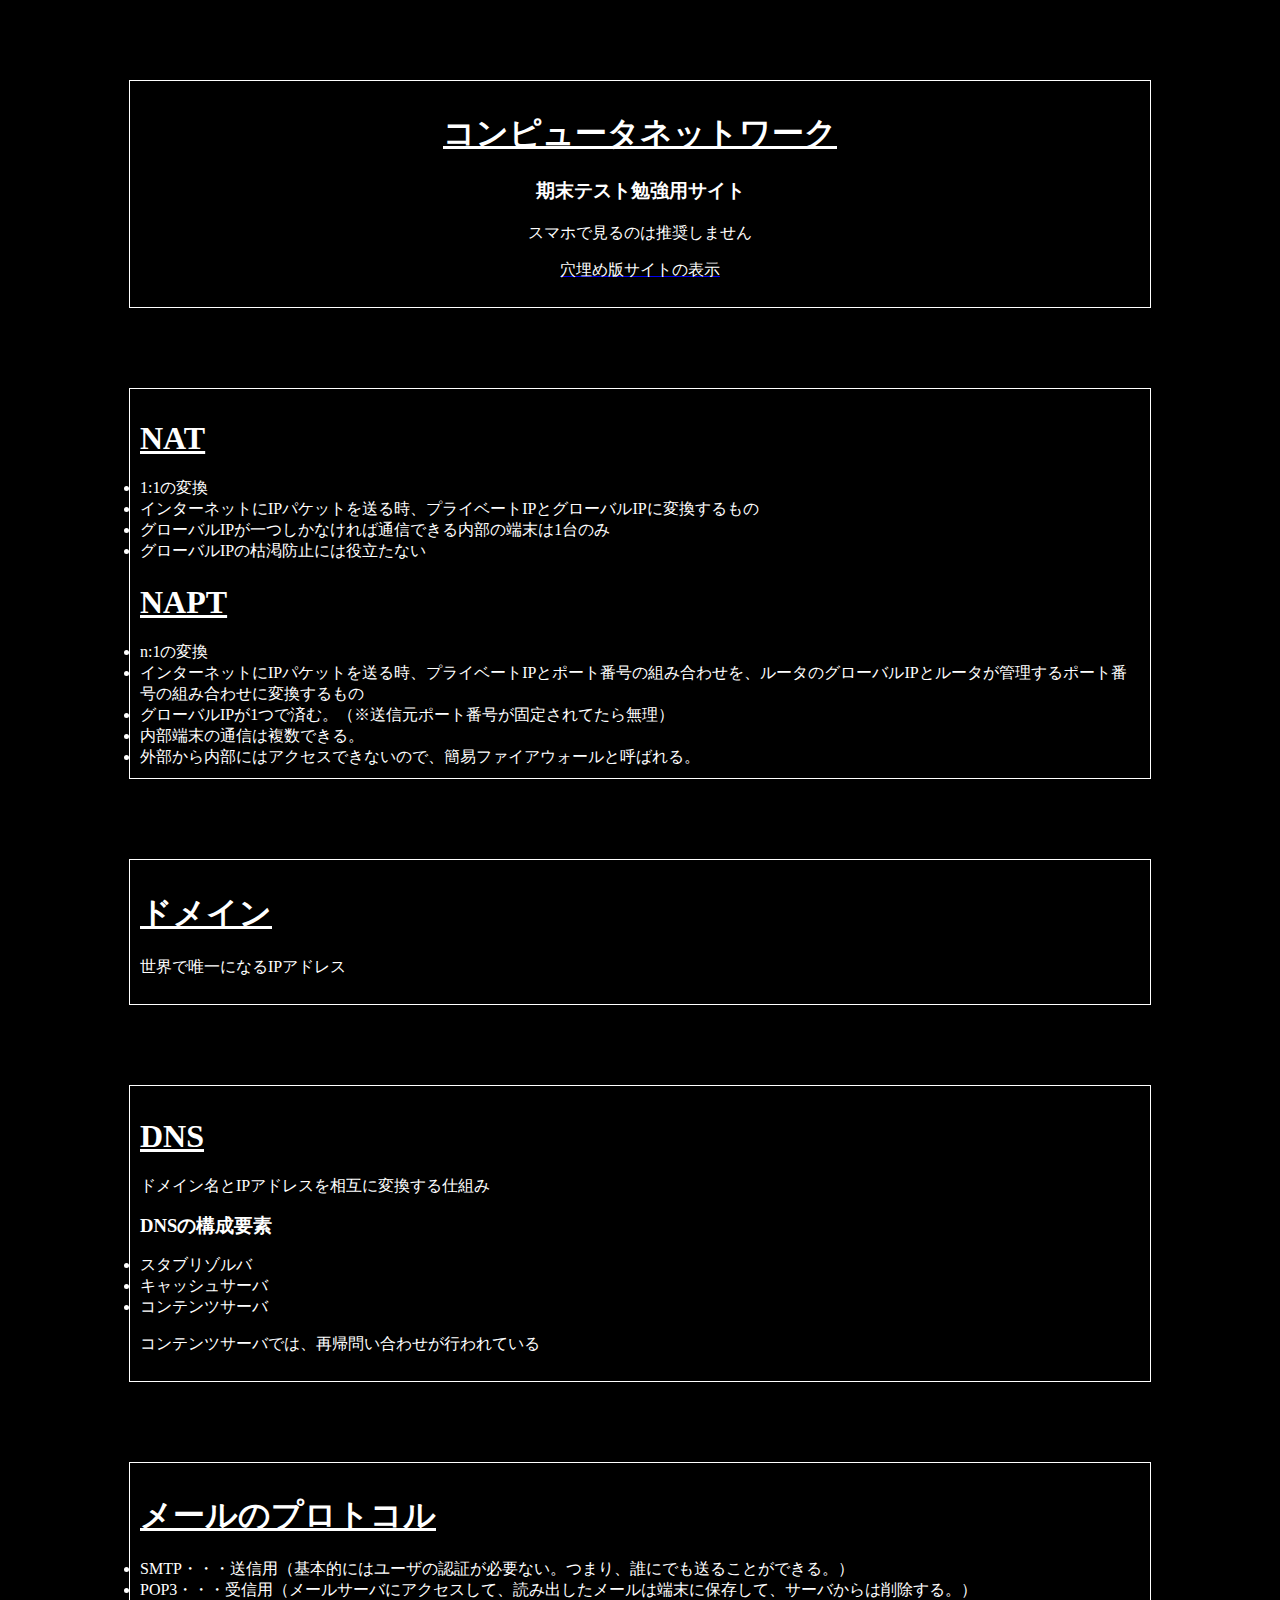
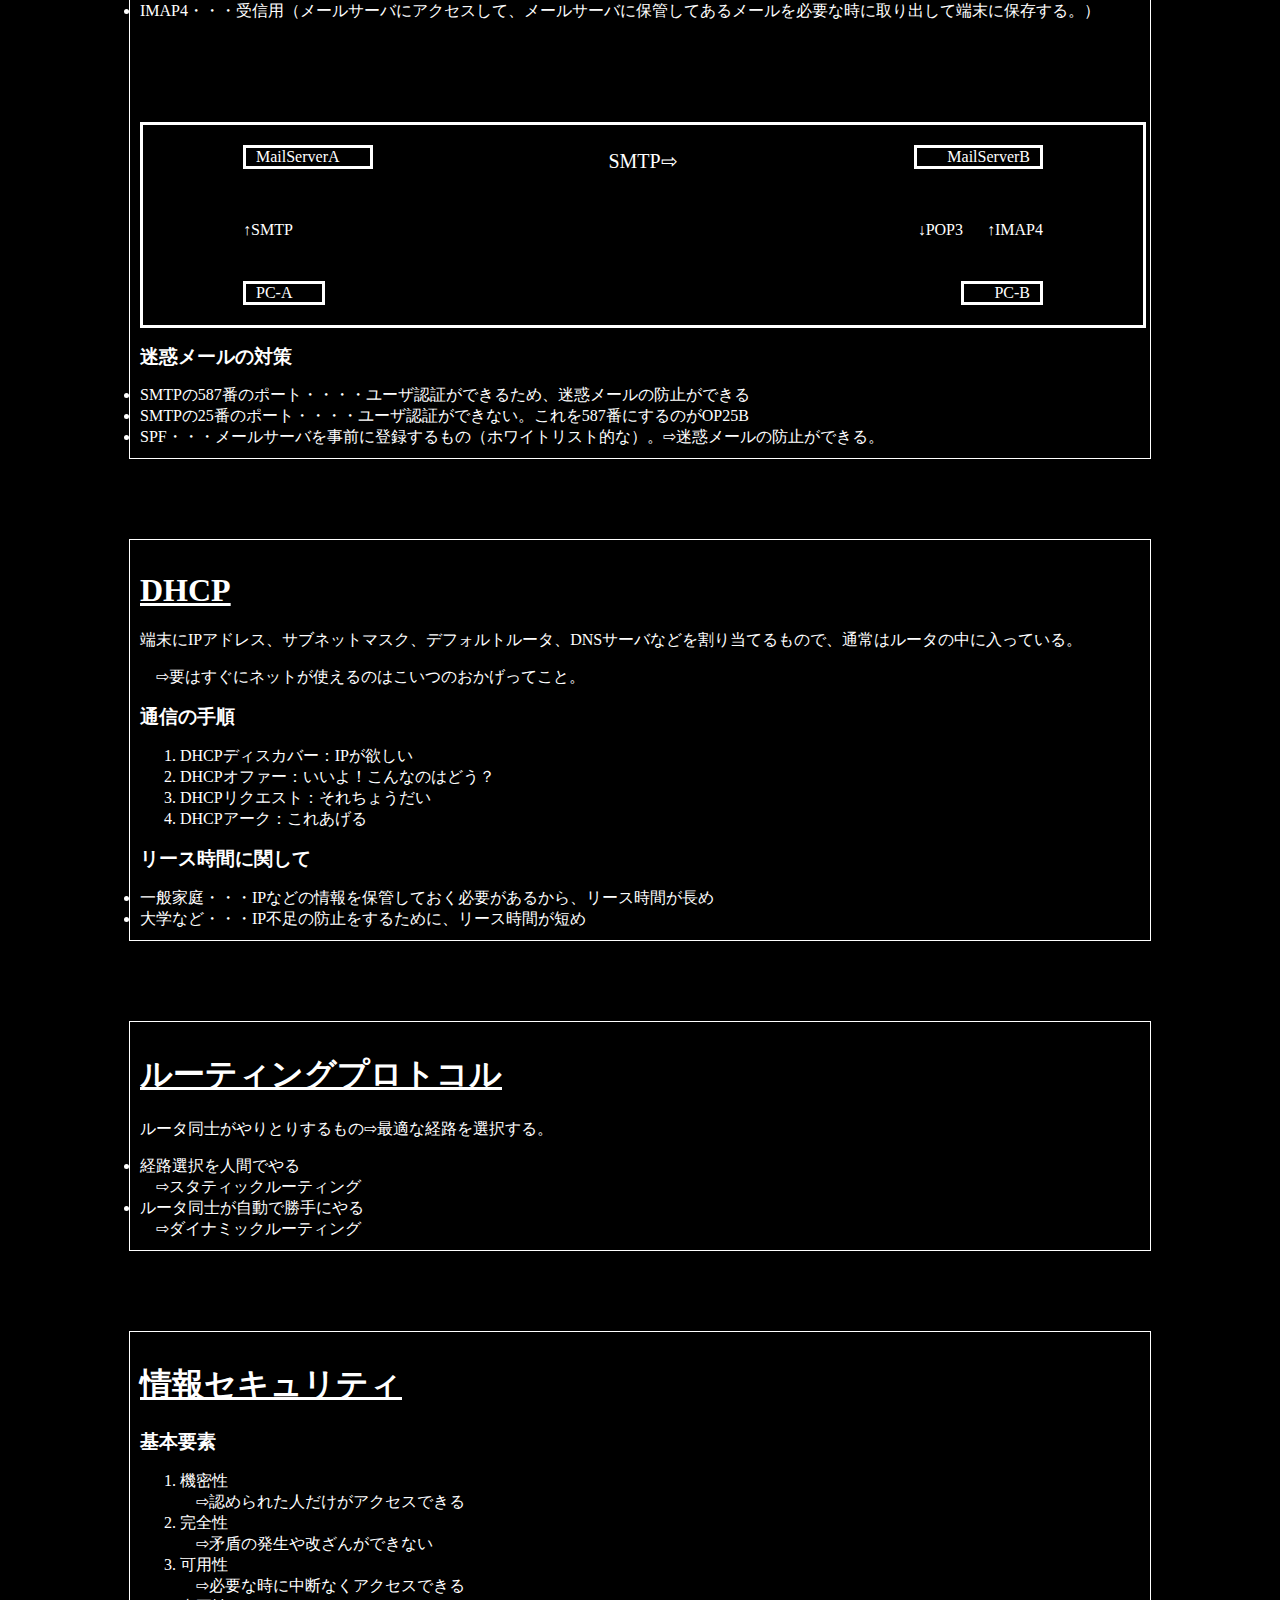
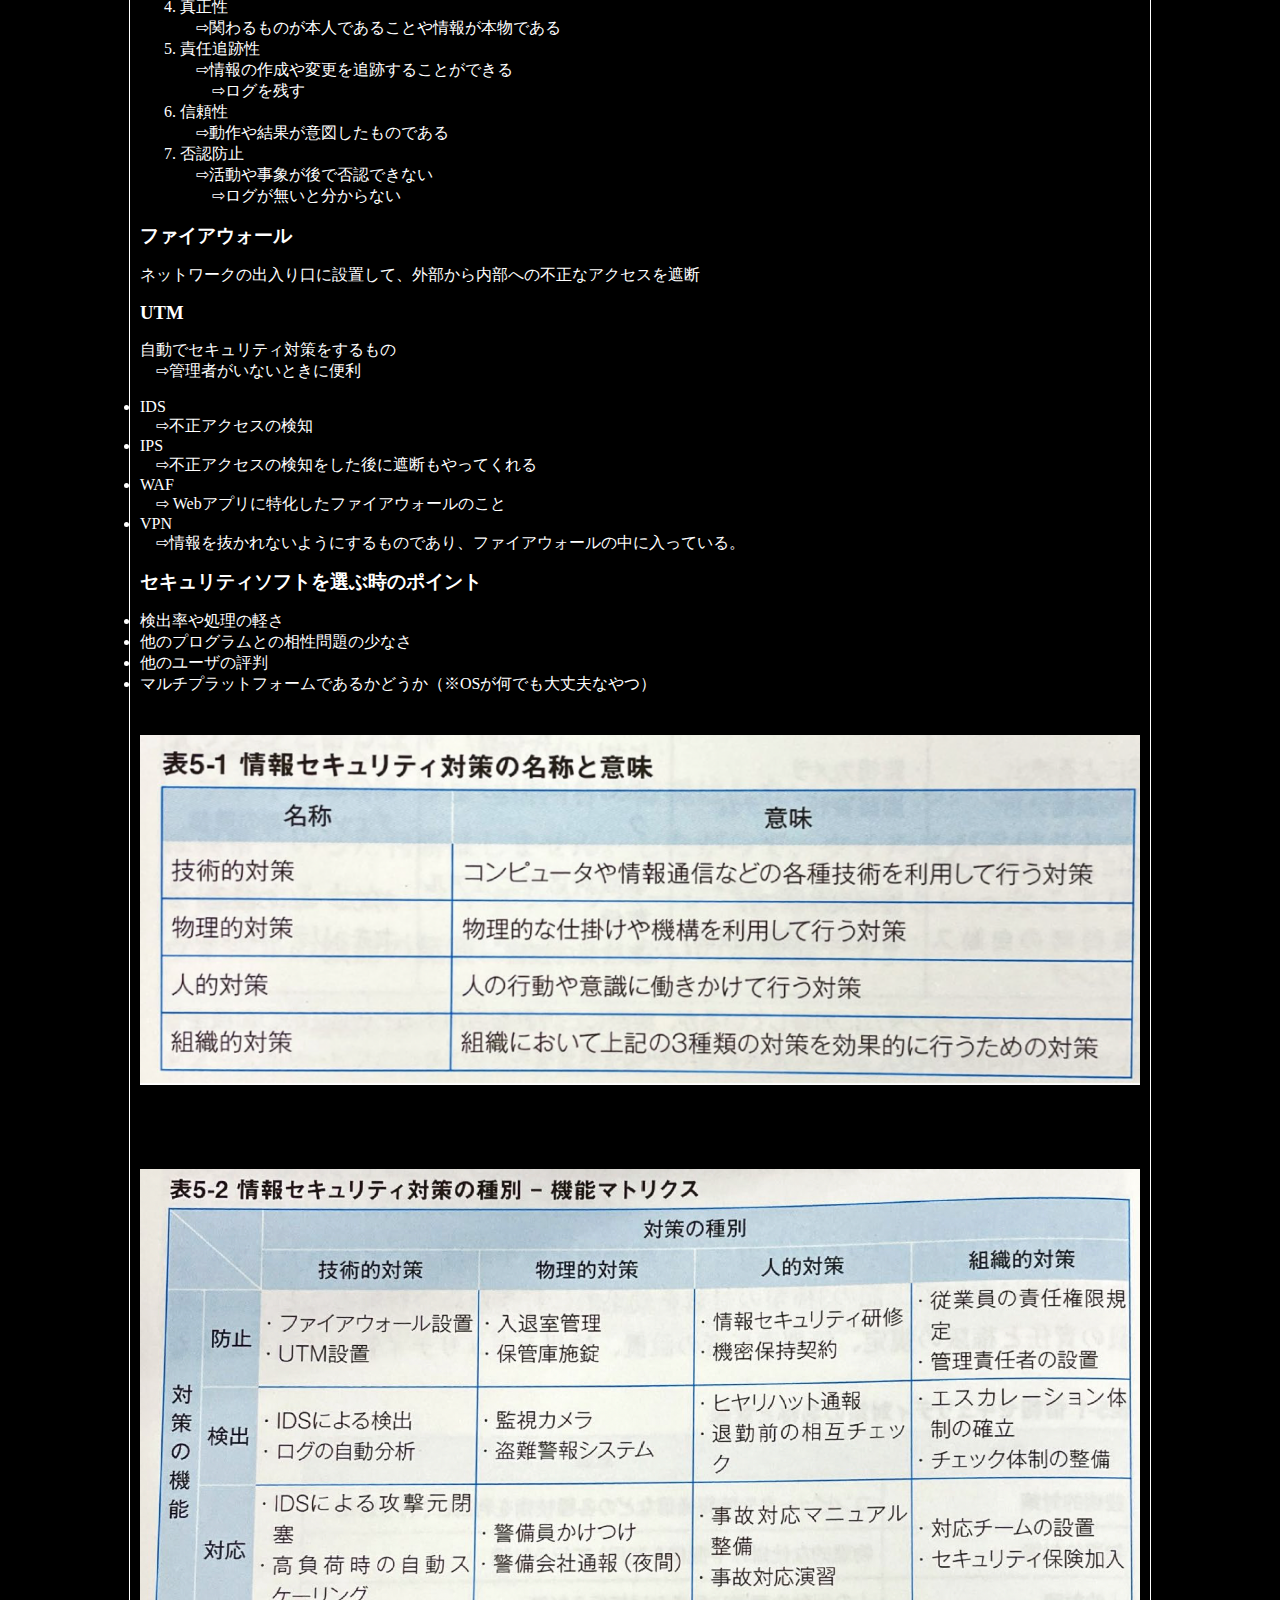
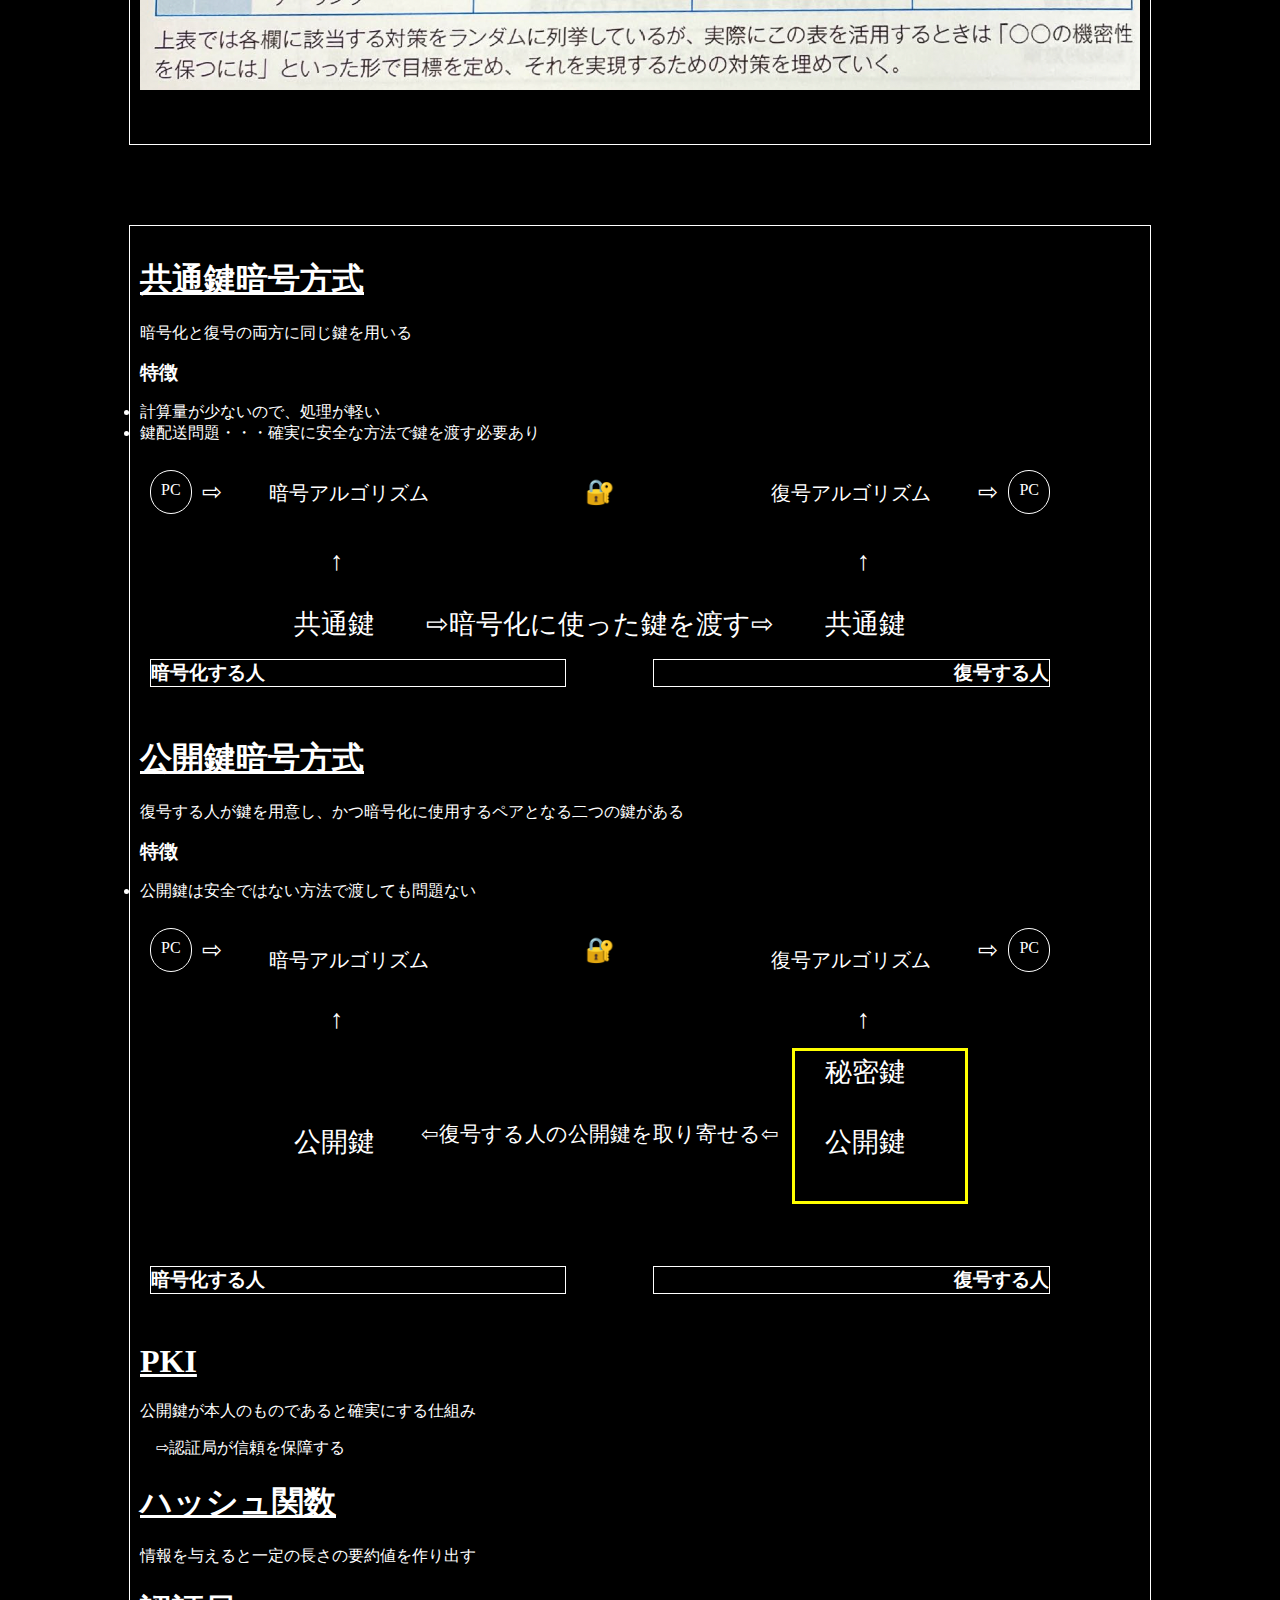
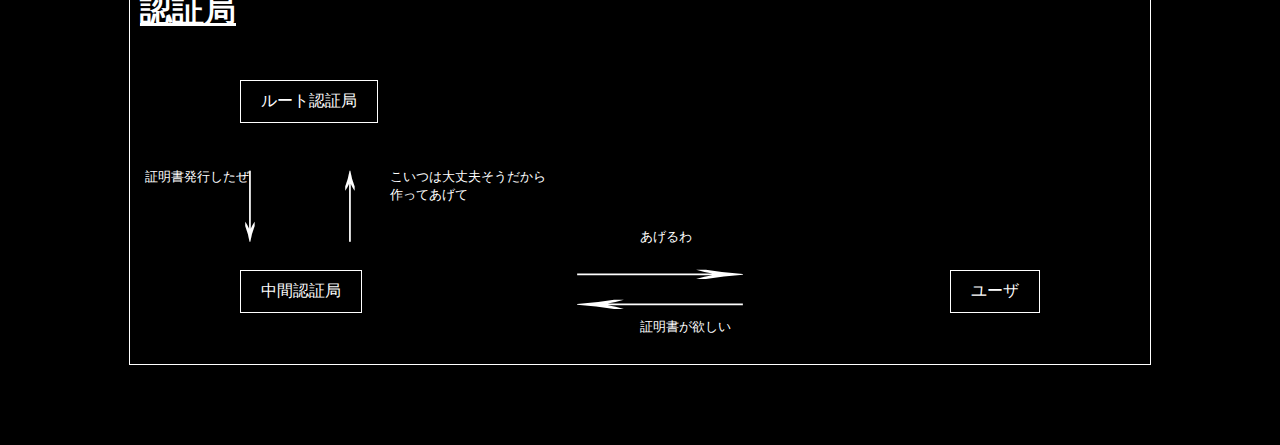
==== commit 6ff0a192: "追加" ====
--- a/index.html
+++ b/index.html
@@ -11,6 +11,7 @@
     <section class="start">
         <h1>コンピュータネットワーク</h1>
         <h3>期末テスト勉強用サイト</h3>
+        <p>スマホで見るのは推奨しません</p>
         <a href="quiz.html"><p>穴埋め版サイトの表示</p></a>
     </section>
     
@@ -256,13 +257,22 @@
 
         <h1>認証局</h1>
         <div class="root">
-        <p class="place">ルート認証局</p>
-        <p>↓</p>
-        <p class="place">中間認証局</p>
-        <p>↓</p>
-        <p class="place">ユーザ</p>
-        </div>
-    </section>
-
+        <p class="place1">ルート認証局</p>
+        
+        <p class="place2">中間認証局</p>
+        
+        <p class="place3">ユーザ</p>
+
+        <p class="direction1">←</p>
+        <p class="direction2">↑</p>
+        <p class="direction3">↓</p>
+        <p class="direction4">→</p>
+
+        <p class="info1">証明書が欲しい</p>
+        <p class="info2">こいつは大丈夫そうだから<br>作ってあげて</p>
+        <p class="info3">証明書発行したぜ</p>
+        <p class="info4">あげるわ</p>
+        </div>
+    </section>
 </body>
 </html>--- a/style.css
+++ b/style.css
@@ -154,7 +154,6 @@
 
 .sameKeyExample, .publichKeyExaple{
     width: 90%;
-    border: solid white 2px;
     
     padding: 10px;
     position: relative;
@@ -351,4 +350,85 @@
         width: 170px;
         height: 150px;
     }
+}
+
+.root{
+    position: relative;
+    height: 300px;
+}
+
+.place1, .place2, .place3{
+    position: absolute;
+    border: solid white 1px;
+    padding: 10px 20px;
+}
+
+.place1, .place2{
+    left: 100px;
+}
+
+.place1{
+    top: 10px;
+}
+
+.place2, .place3{
+    top: 200px;
+}
+
+.place3{
+    right: 100px;
+}
+
+.direction1, .direction2, .direction3, .direction4{
+    position: absolute;
+    font-size: 30pt;
+}
+
+.direction1{
+    left: 50%;
+    top: 180px;
+    transform: scaleX(7);
+}
+
+.direction2{
+    top: 80px;
+    transform: scaleY(3);
+    left: 20%;
+}
+
+.direction3{
+    top: 80px;
+    transform: scaleY(3);
+    left: 10%;
+}
+
+.direction4{
+    top: 150px;
+    transform: scaleX(7);
+    left: 50%;
+}
+
+.info1, .info2, .info3, .info4{
+    font-size: 10pt;
+    position: absolute;
+}
+
+.info1{
+    left: 50%;
+    top: 250px;
+}
+
+.info2{
+    left: 25%;
+    top: 100px;
+}
+
+.info3{
+    left: 0.5%;
+    top: 100px;
+}
+
+.info4{
+    left: 50%;
+    top: 160px;
 }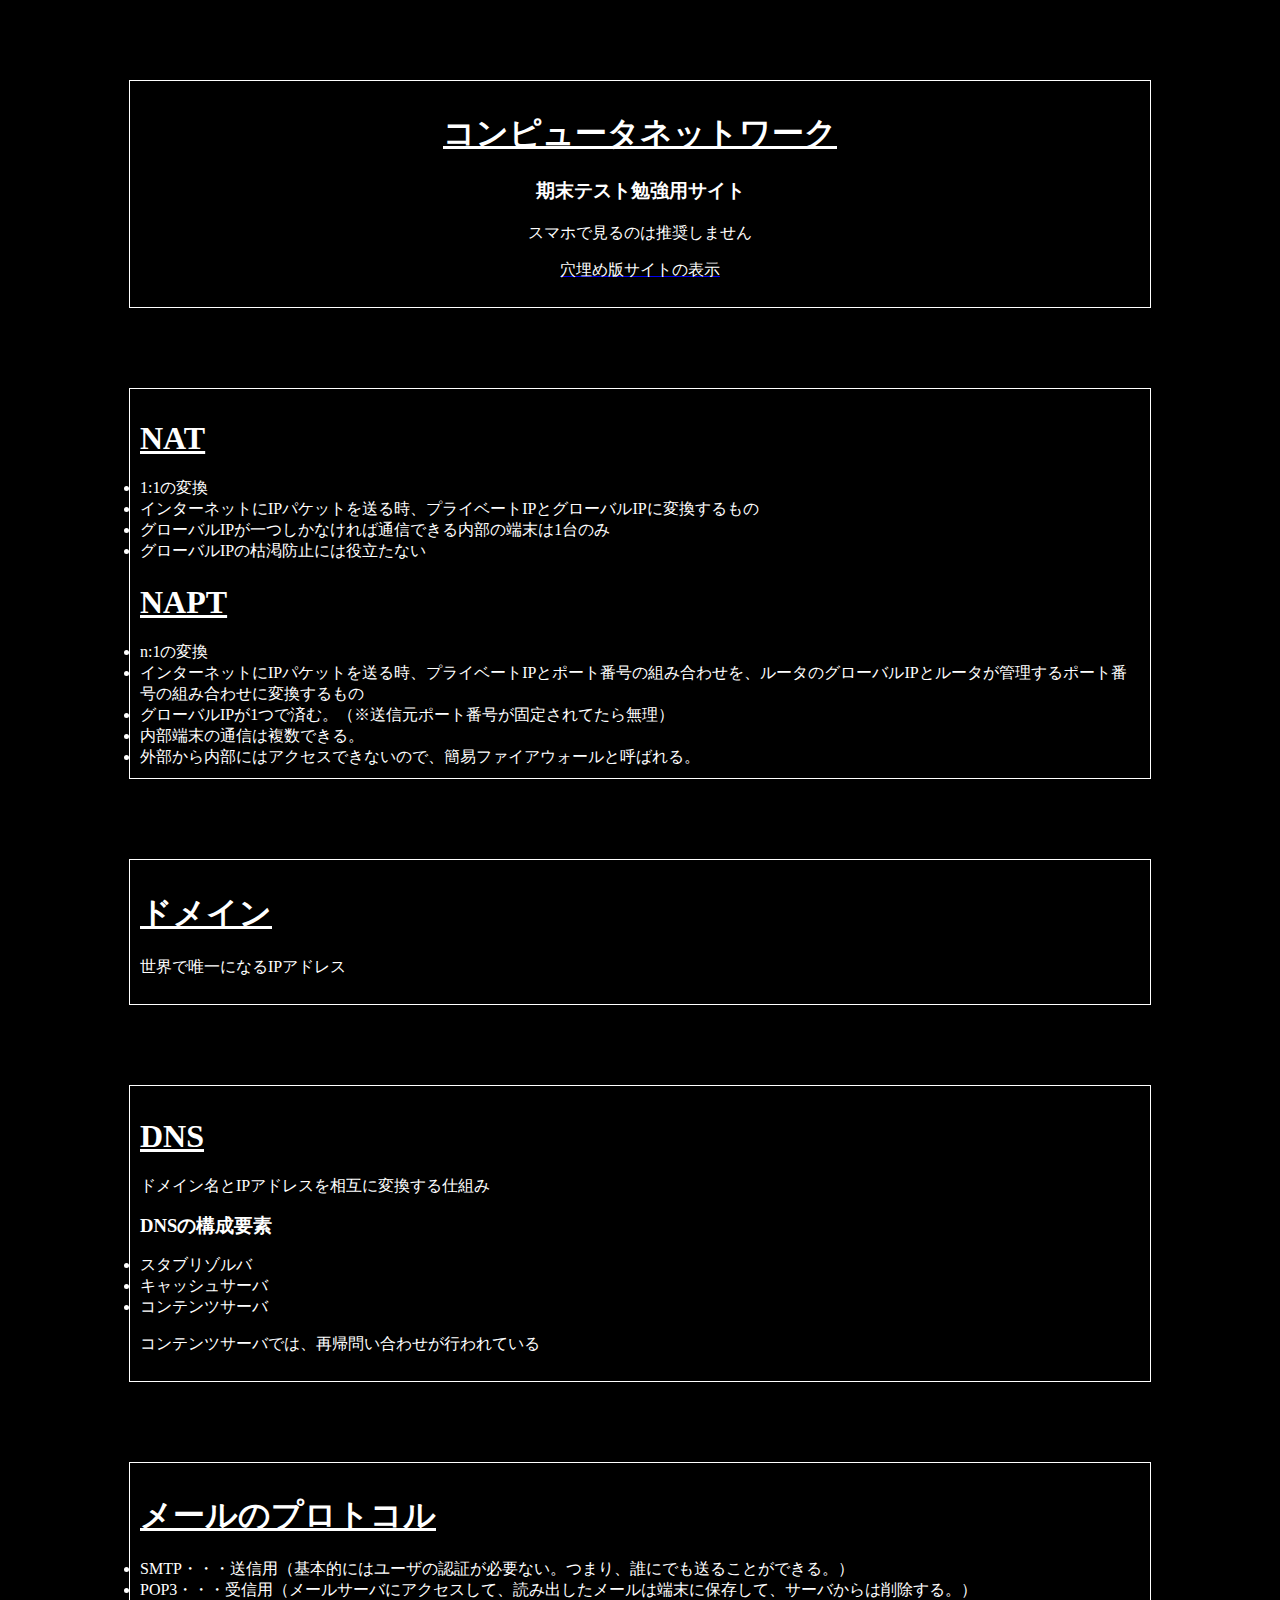
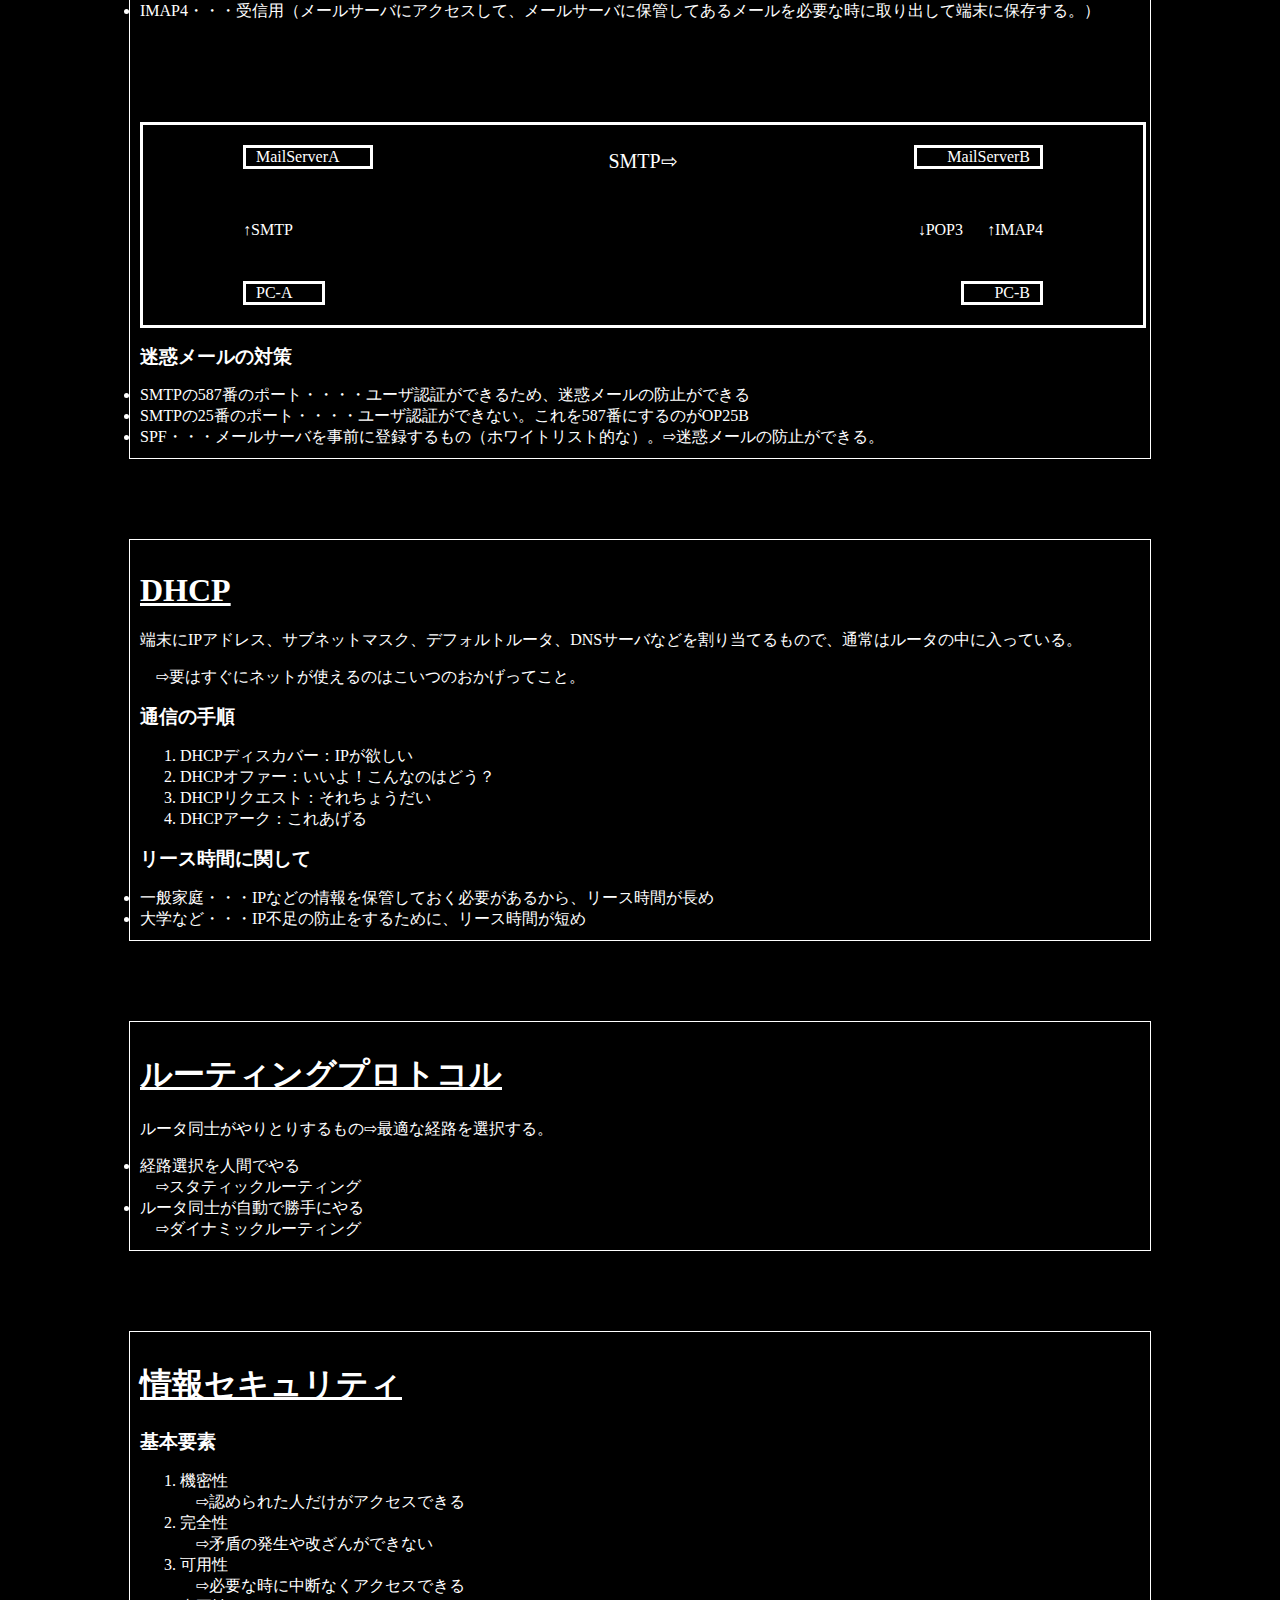
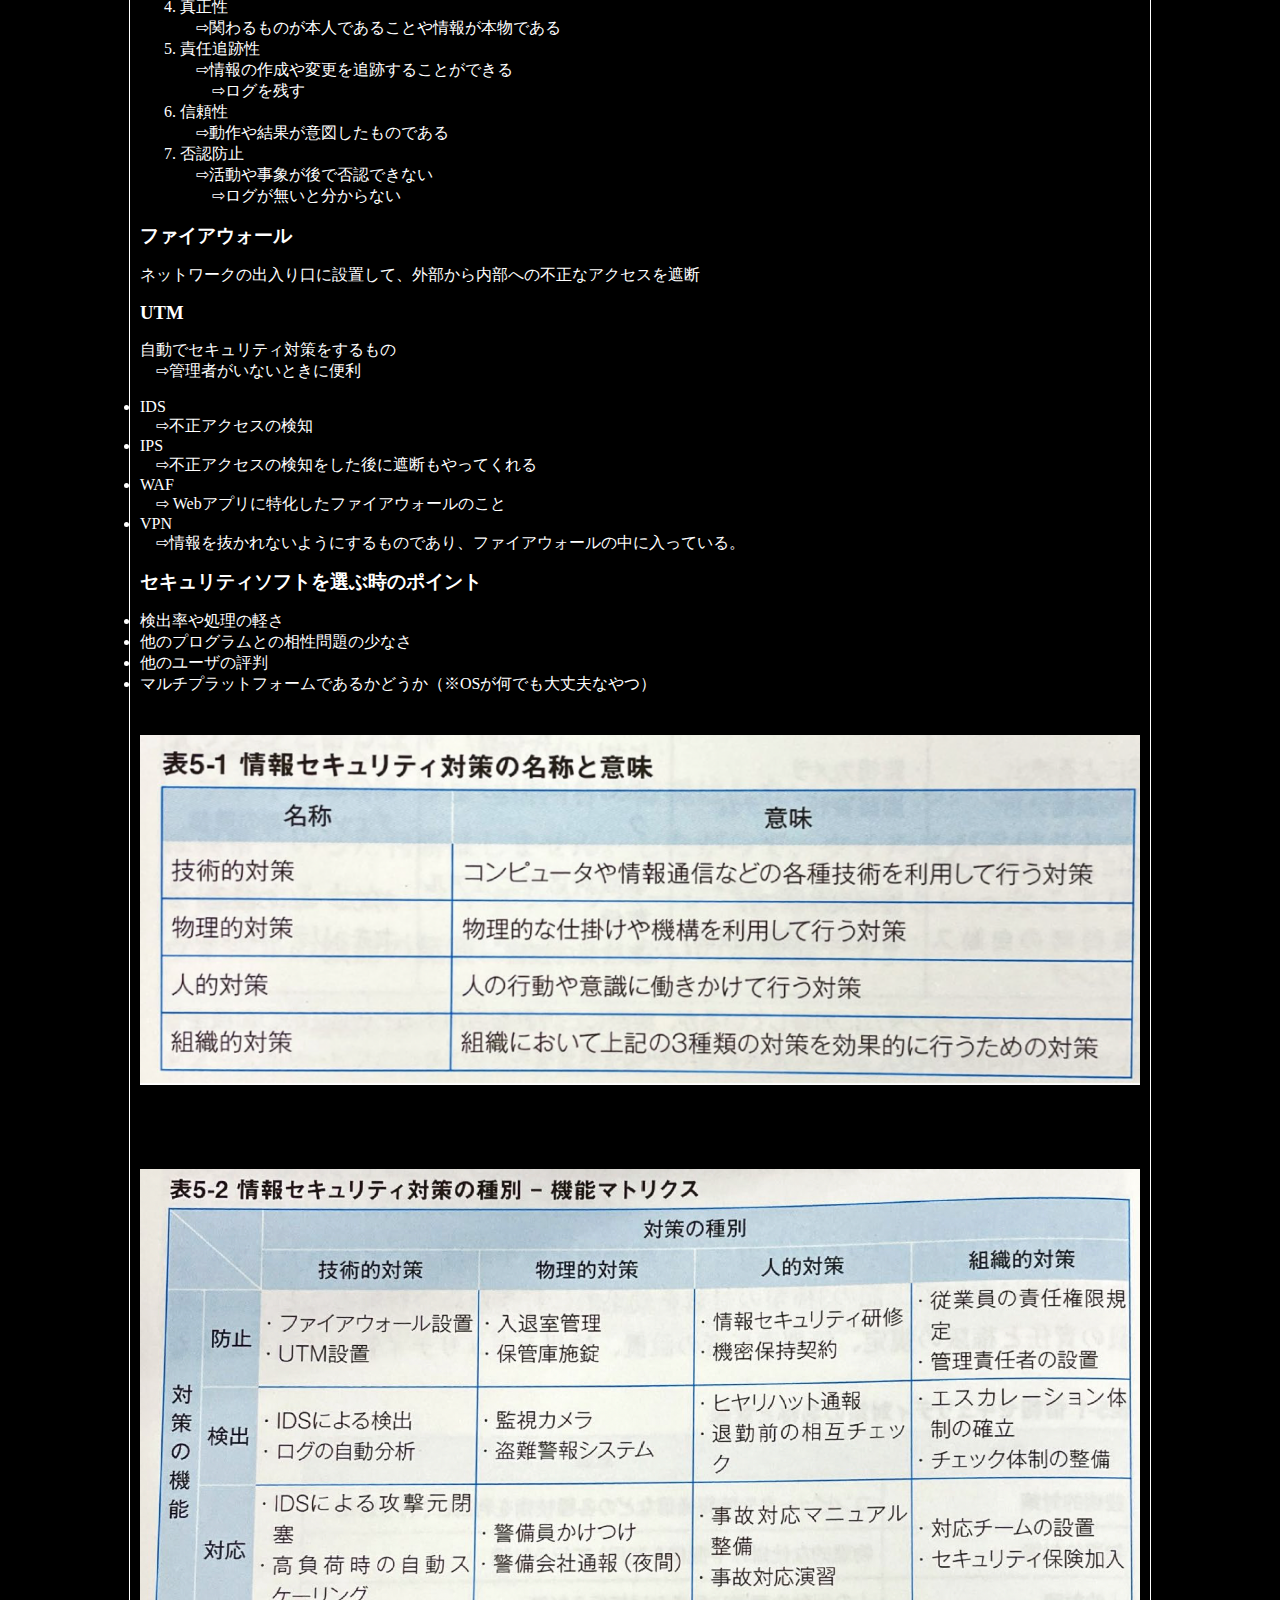
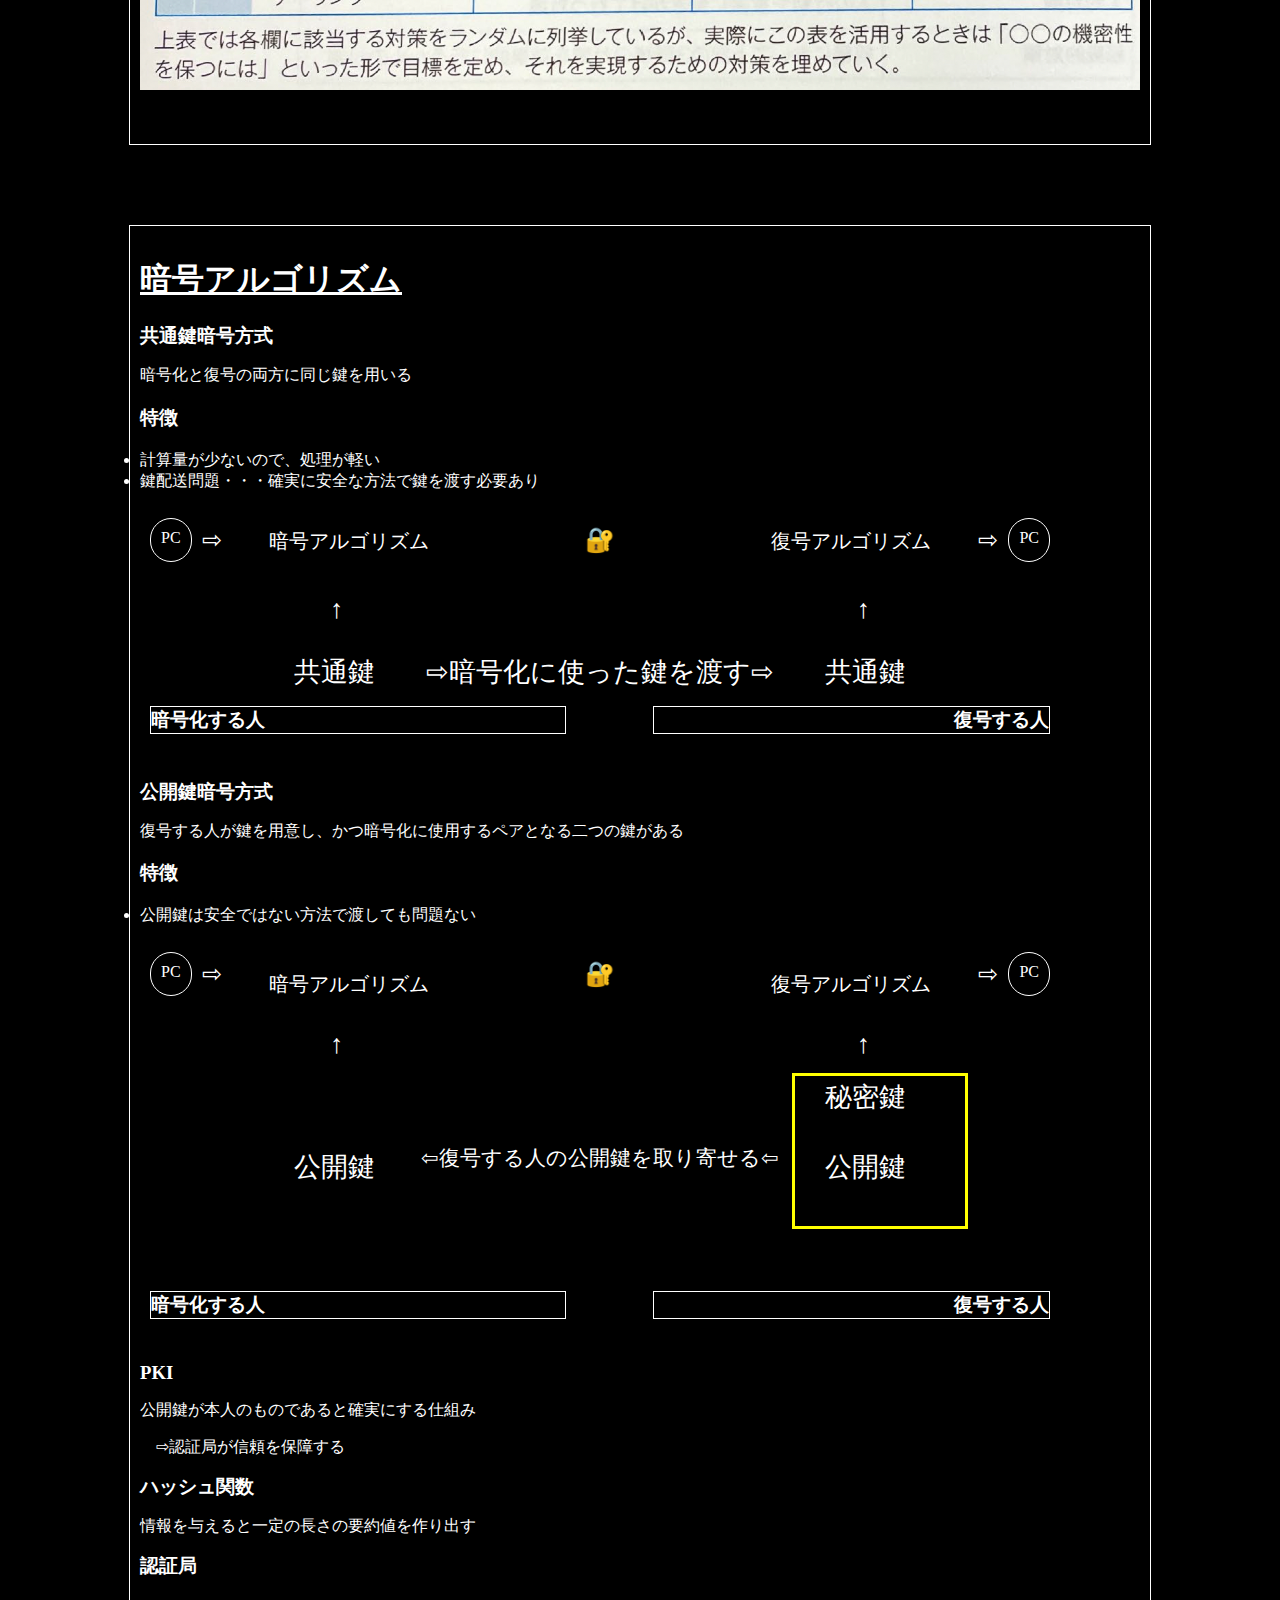
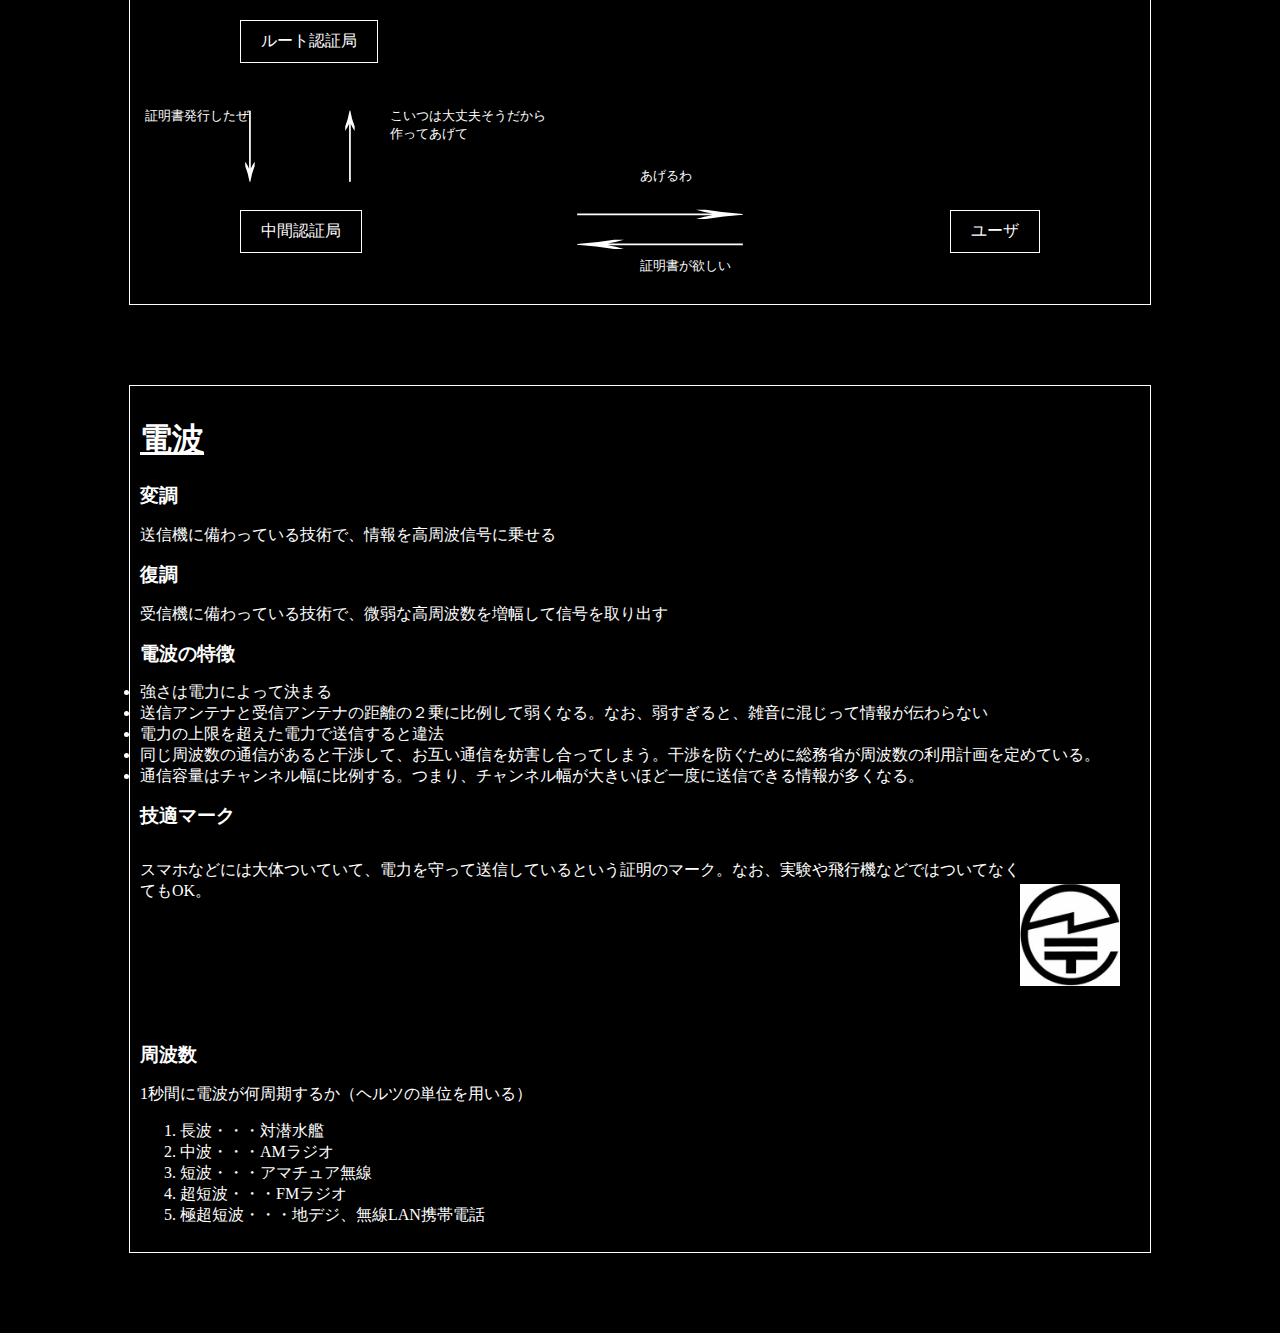
==== commit ba7298e1: "webページ更新" ====
--- a/index.html
+++ b/index.html
@@ -155,10 +155,11 @@
     </section>
 
     <section class="arg">
+        <h1>暗号アルゴリズム</h1>
         <div class="sameKey">
-            <h1>共通鍵暗号方式</h1>
+            <h2>共通鍵暗号方式</h2>
             <p>暗号化と復号の両方に同じ鍵を用いる</p>
-            <h2>特徴</h2>
+            <h3>特徴</h3>
             <nav>
                 <li>計算量が少ないので、処理が軽い</li>
                 <li>鍵配送問題・・・確実に安全な方法で鍵を渡す必要あり</li>
@@ -199,9 +200,9 @@
             </div>
         </div>
         <div class="publichKey">
-            <h1>公開鍵暗号方式</h1>
+            <h2>公開鍵暗号方式</h2>
             <p>復号する人が鍵を用意し、かつ暗号化に使用するペアとなる二つの鍵がある</p>
-            <h2>特徴</h2>
+            <h3>特徴</h3>
             <nav>
                 <li>公開鍵は安全ではない方法で渡しても問題ない</li>
             </nav>
@@ -248,14 +249,14 @@
             </div>
         </div>
 
-        <h1>PKI</h1>
+        <h2>PKI</h2>
         <p>公開鍵が本人のものであると確実にする仕組み</p>
         <p>　⇨認証局が信頼を保障する</p>
 
-        <h1>ハッシュ関数</h1>
+        <h2>ハッシュ関数</h2>
         <p>情報を与えると一定の長さの要約値を作り出す</p>
 
-        <h1>認証局</h1>
+        <h2>認証局</h2>
         <div class="root">
         <p class="place1">ルート認証局</p>
         
@@ -274,5 +275,35 @@
         <p class="info4">あげるわ</p>
         </div>
     </section>
+
+    <section class="remote">
+        <h1>電波</h1>
+        <h2>変調</h2>
+        <p>送信機に備わっている技術で、情報を高周波信号に乗せる</p>
+        <h2>復調</h2>
+        <p>受信機に備わっている技術で、微弱な高周波数を増幅して信号を取り出す</p>
+        <h2>電波の特徴</h2>
+        <nav>
+            <li>強さは電力によって決まる</li>
+            <li>送信アンテナと受信アンテナの距離の２乗に比例して弱くなる。なお、弱すぎると、雑音に混じって情報が伝わらない</li>
+            <li>電力の上限を超えた電力で送信すると違法</li>
+            <li>同じ周波数の通信があると干渉して、お互い通信を妨害し合ってしまう。干渉を防ぐために総務省が周波数の利用計画を定めている。</li>
+            <li>通信容量はチャンネル幅に比例する。つまり、チャンネル幅が大きいほど一度に送信できる情報が多くなる。</li>
+        </nav>
+        <h2>技適マーク</h2>
+        <div class="markLine">
+            <p>スマホなどには大体ついていて、電力を守って送信しているという証明のマーク。なお、実験や飛行機などではついてなくてもOK。</p>
+            <img src="Giteki_new.jpg" alt="技適マーク">
+        </div>
+        <h2>周波数</h2>
+        <p>1秒間に電波が何周期するか（ヘルツの単位を用いる）</p>
+        <ol>
+            <li>長波・・・対潜水艦</li>
+            <li>中波・・・AMラジオ</li>
+            <li>短波・・・アマチュア無線</li>
+            <li>超短波・・・FMラジオ</li>
+            <li>極超短波・・・地デジ、無線LAN携帯電話</li>
+        </ol>
+    </section>
 </body>
 </html>--- a/style.css
+++ b/style.css
@@ -431,4 +431,14 @@
 .info4{
     left: 50%;
     top: 160px;
+}
+
+.markLine{
+    display: flex;
+}
+
+.markLine img{
+    width: 10%;
+    margin-left: 0px;
+    margin-right: 20px;
 }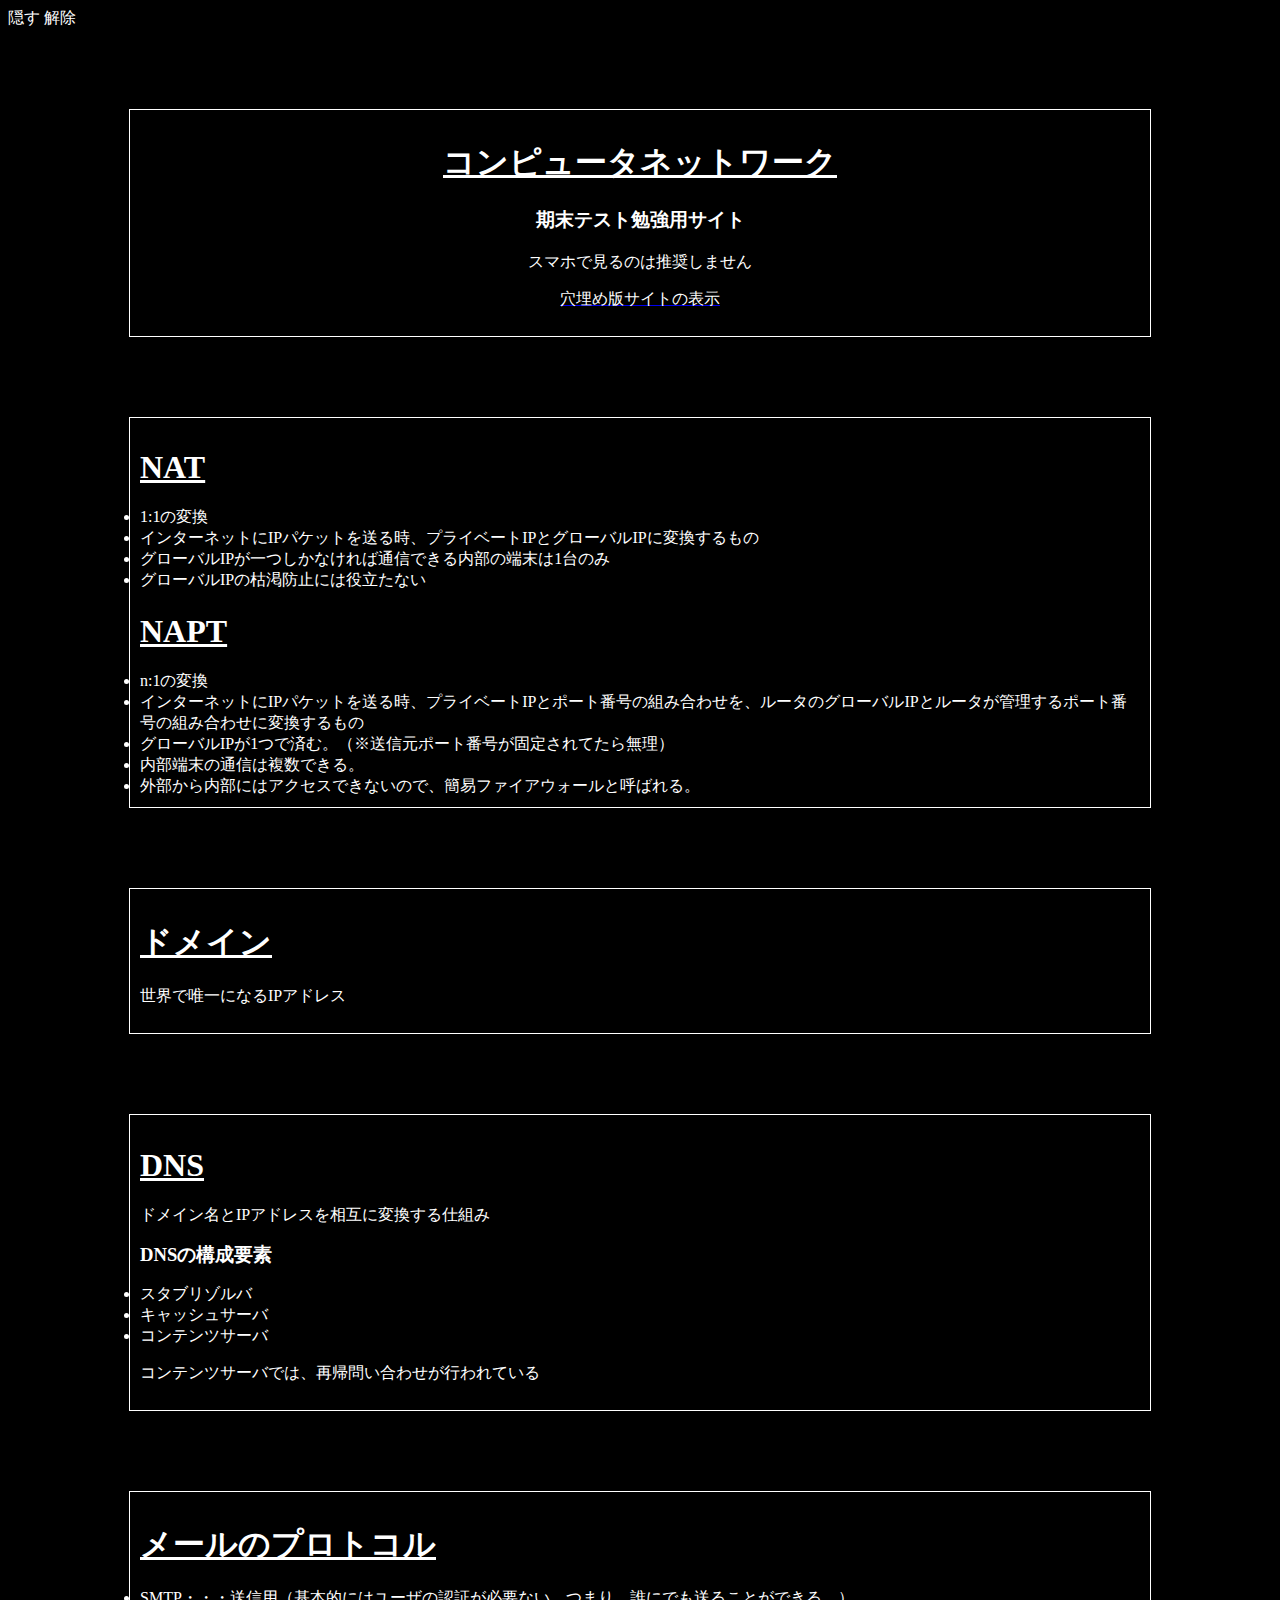
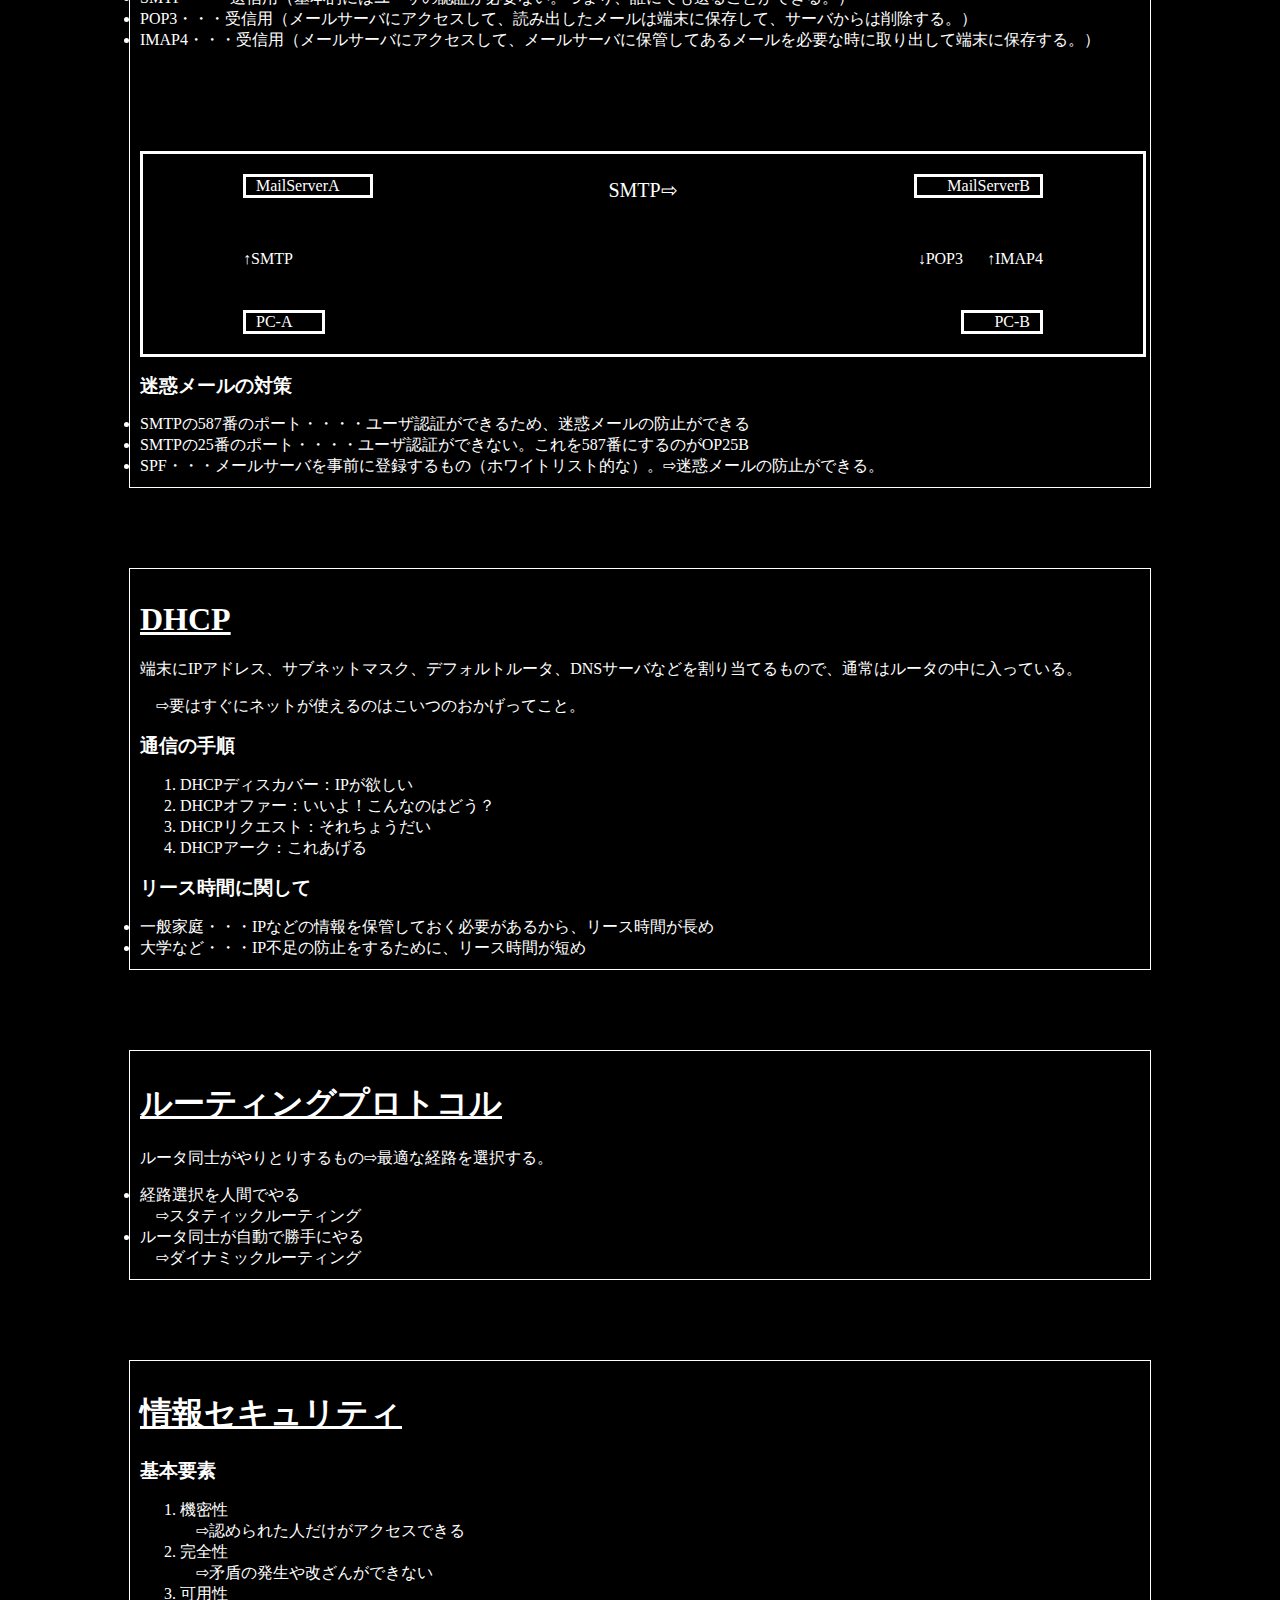
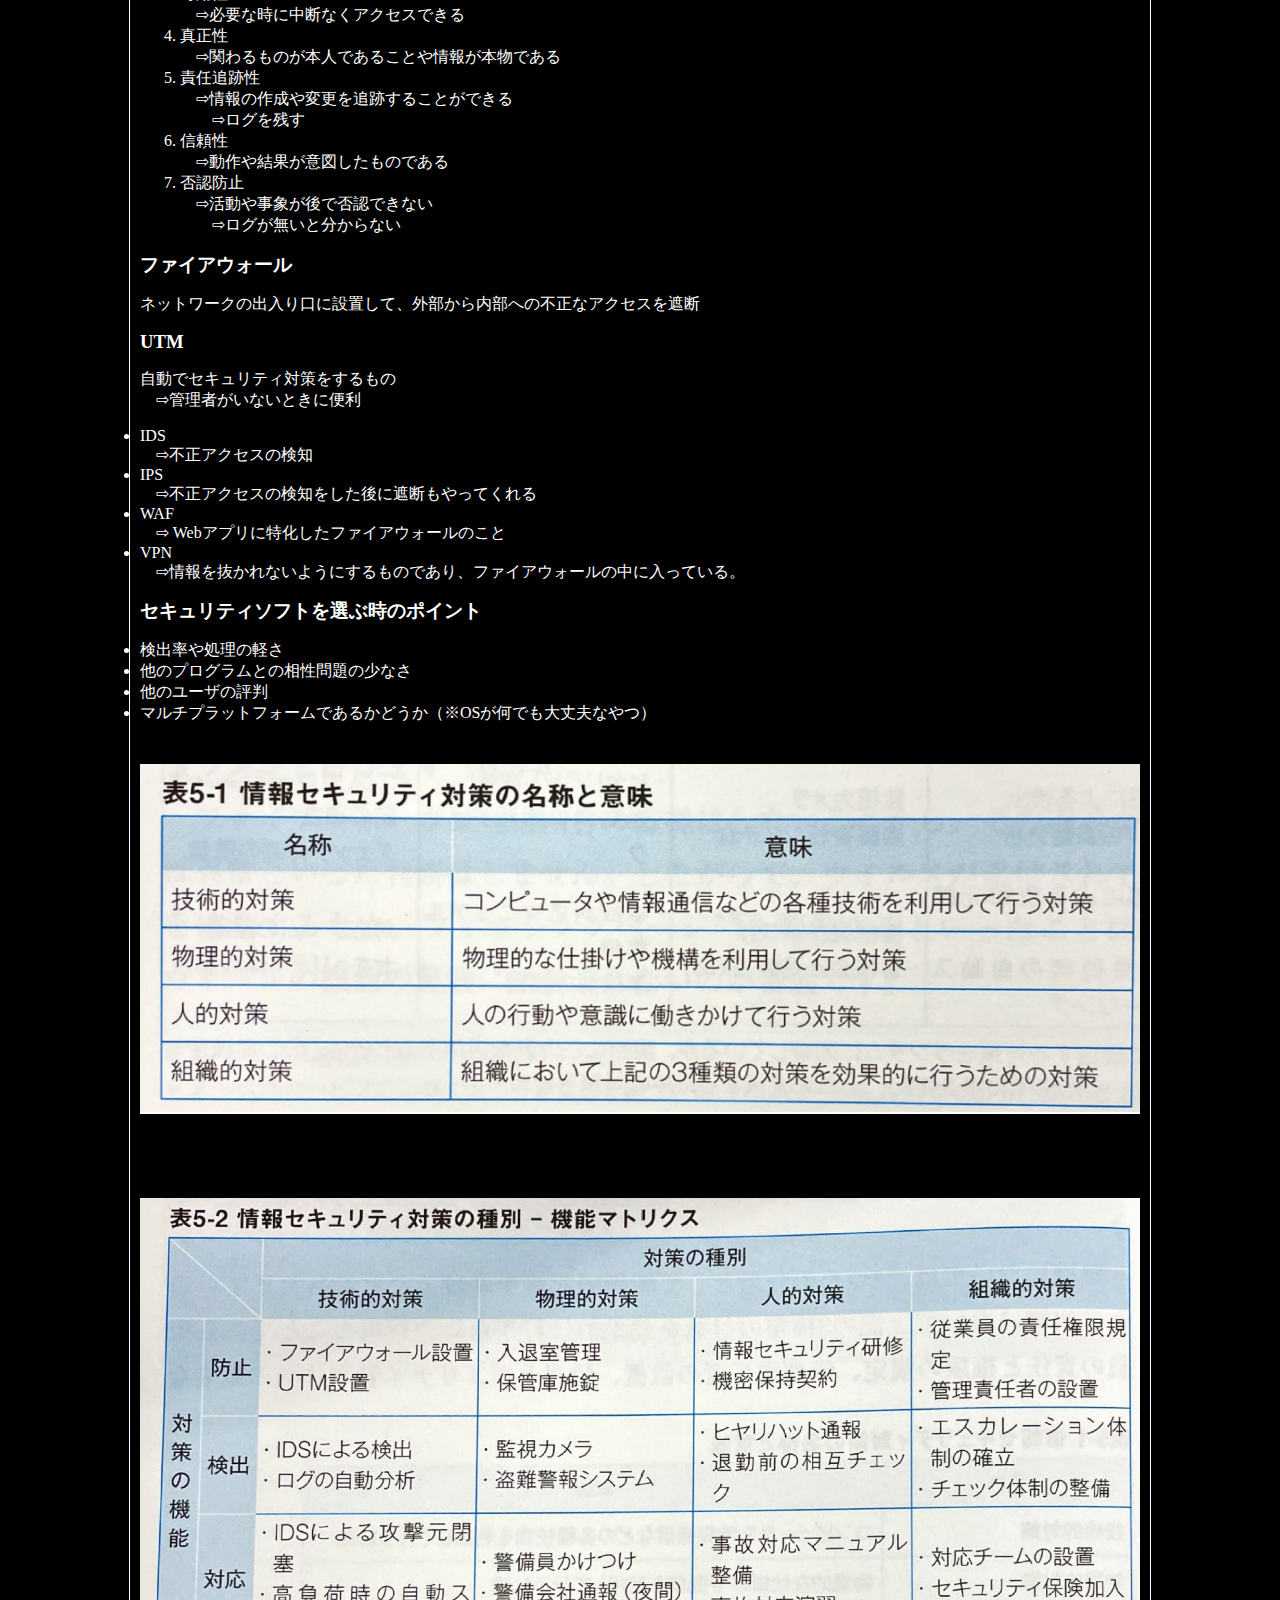
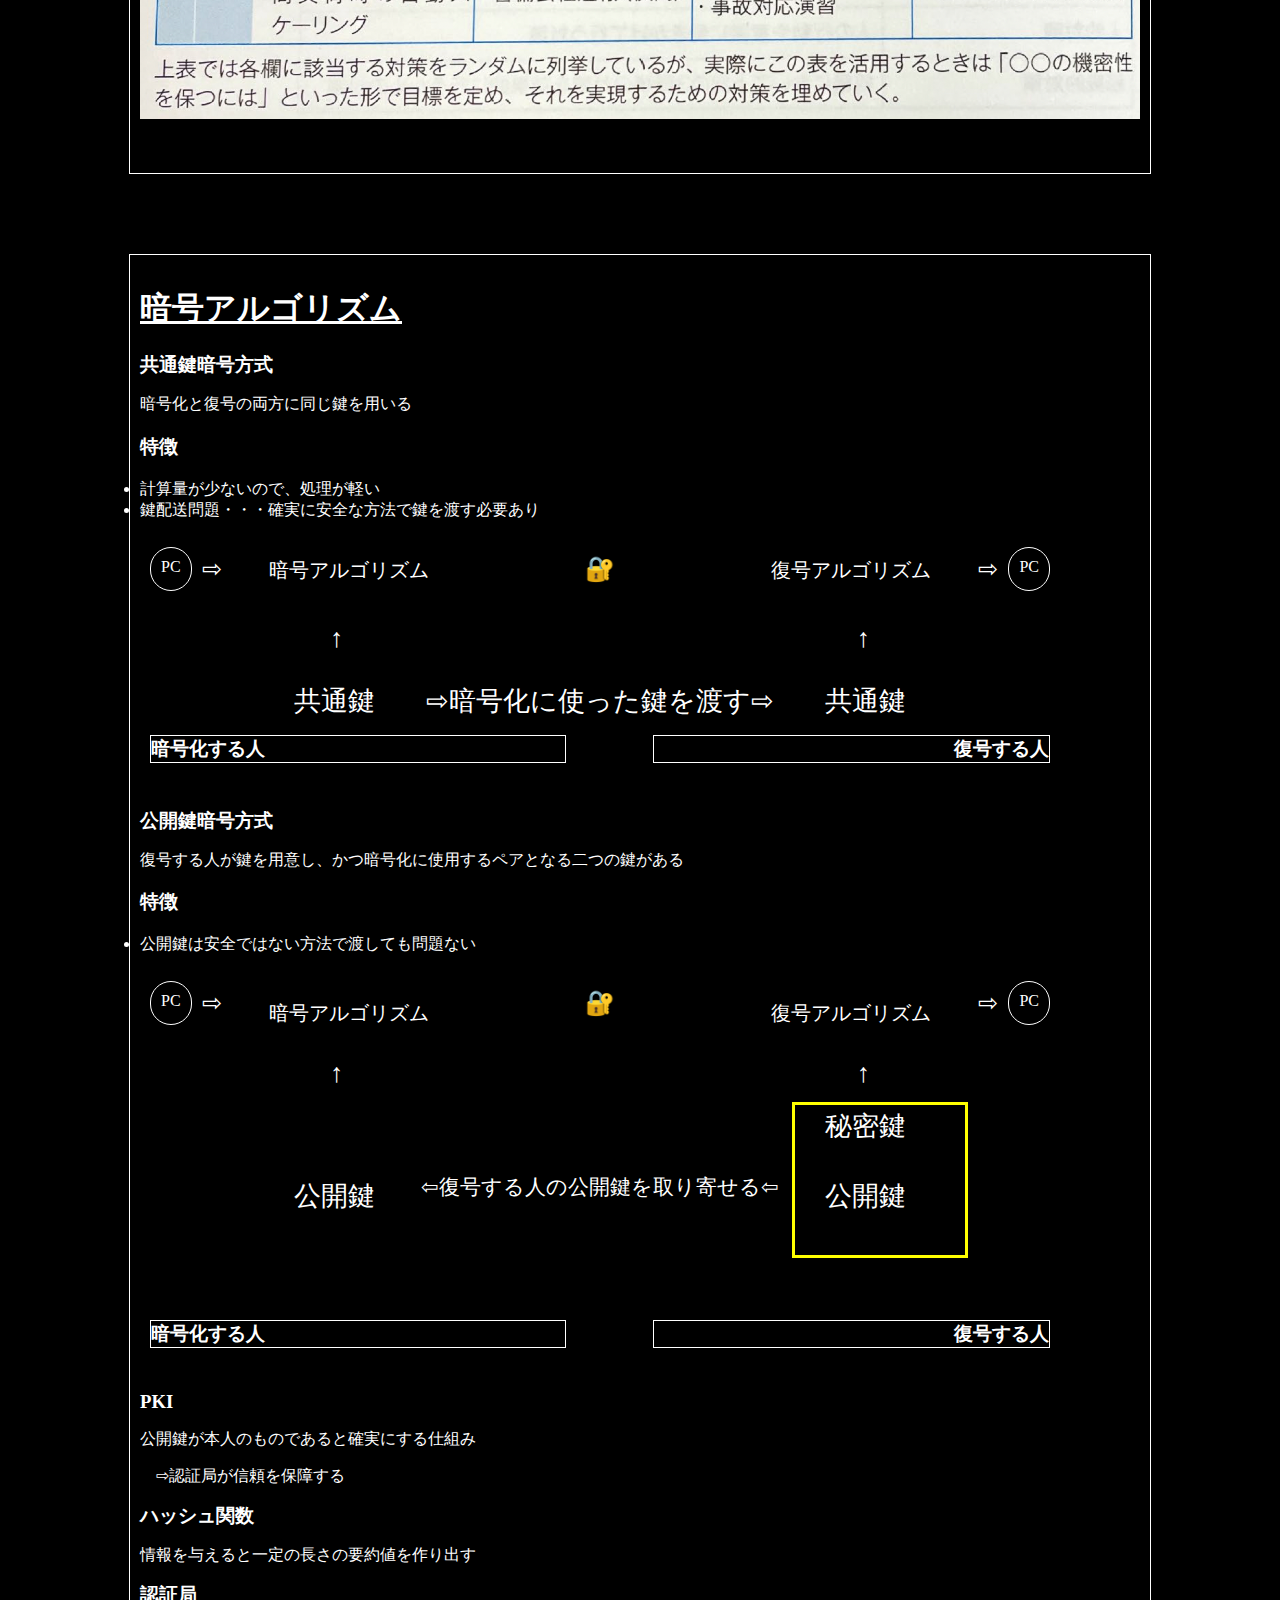
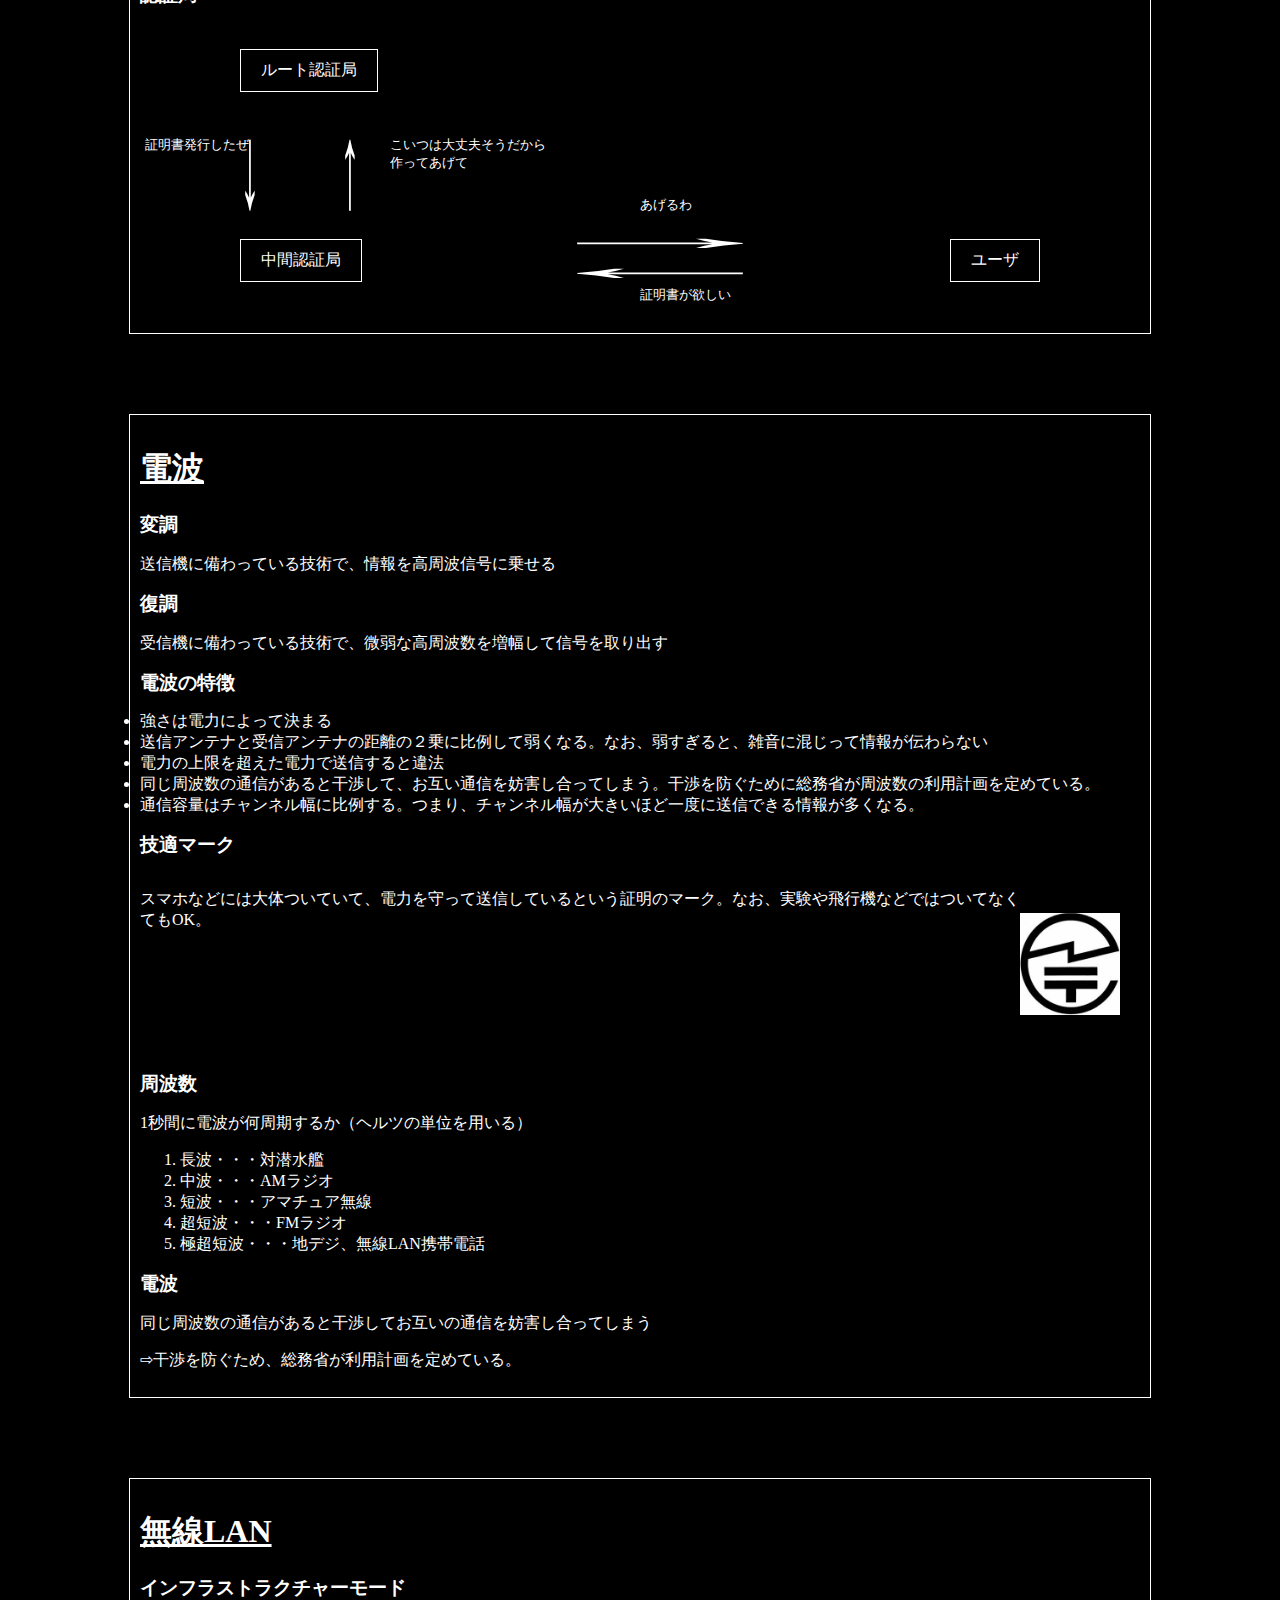
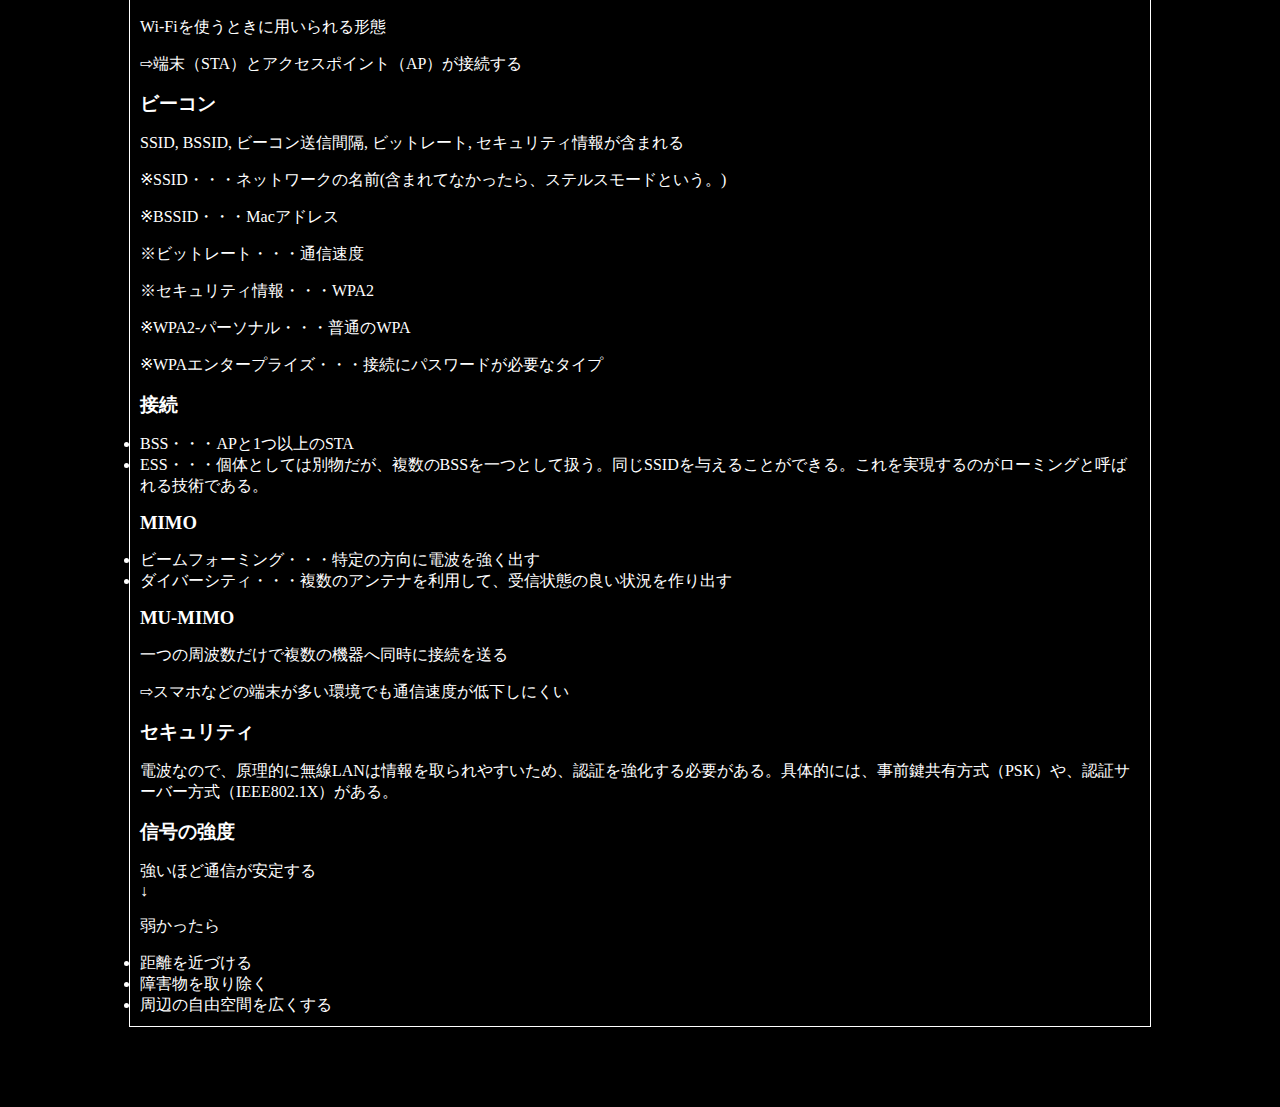
==== commit 2637b00d: "約90個分の穴埋め対応" ====
--- a/index.html
+++ b/index.html
@@ -8,6 +8,10 @@
     <link rel="stylesheet" href="style.css">
 </head>
 <body>
+    <script src="script.js"></script>
+    <p class="hideButton" onclick="showElements()">隠す</p>
+    <p class="hideButton" onclick="hideElements()">解除</p>
+
     <section class="start">
         <h1>コンピュータネットワーク</h1>
         <h3>期末テスト勉強用サイト</h3>
@@ -257,6 +261,7 @@
         <p>情報を与えると一定の長さの要約値を作り出す</p>
 
         <h2>認証局</h2>
+        <p class="bug">多分スマホだとここの表示バグってる</p>
         <div class="root">
         <p class="place1">ルート認証局</p>
         
@@ -304,6 +309,145 @@
             <li>超短波・・・FMラジオ</li>
             <li>極超短波・・・地デジ、無線LAN携帯電話</li>
         </ol>
-    </section>
+
+        <h2>電波</h2>
+        <p>同じ周波数の通信があると干渉してお互いの通信を妨害し合ってしまう</p>
+        <p>⇨干渉を防ぐため、総務省が利用計画を定めている。</p>
+    </section>
+
+    <section class="lan">
+        <h1>無線LAN</h1>
+        <h2>インフラストラクチャーモード</h2>
+        <p>Wi-Fiを使うときに用いられる形態</p>
+        <p>⇨端末（STA）とアクセスポイント（AP）が接続する</p>
+        <h2>ビーコン</h2>
+        <p>SSID, BSSID, ビーコン送信間隔, ビットレート, セキュリティ情報が含まれる</p>
+        <p>※SSID・・・ネットワークの名前(含まれてなかったら、ステルスモードという。)</p>
+        <p>※BSSID・・・Macアドレス</p>
+        <p>※ビットレート・・・通信速度</p>
+        <p>※セキュリティ情報・・・WPA2</p>
+        <p>※WPA2-パーソナル・・・普通のWPA</p>
+        <p>※WPAエンタープライズ・・・接続にパスワードが必要なタイプ</p>
+
+        <h2>接続</h2>
+        <nav>
+            <li>BSS・・・APと1つ以上のSTA</li>
+            <li>ESS・・・個体としては別物だが、複数のBSSを一つとして扱う。同じSSIDを与えることができる。これを実現するのがローミングと呼ばれる技術である。</li>
+        </nav>
+
+        <h2>MIMO</h2>
+        <nav>
+            <li>ビームフォーミング・・・特定の方向に電波を強く出す</li>
+            <li>ダイバーシティ・・・複数のアンテナを利用して、受信状態の良い状況を作り出す</li>
+        </nav>
+
+        <h2>MU-MIMO</h2>
+        <p>一つの周波数だけで複数の機器へ同時に接続を送る</p>
+        <p>⇨スマホなどの端末が多い環境でも通信速度が低下しにくい</p>
+
+        <h2>セキュリティ</h2>
+        <p>電波なので、原理的に無線LANは情報を取られやすいため、認証を強化する必要がある。具体的には、事前鍵共有方式（PSK）や、認証サーバー方式（IEEE802.1X）がある。</p>
+
+        <h2>信号の強度</h2>
+        <p>強いほど通信が安定する<br>↓</p>
+        <p>弱かったら</p>
+        <nav>
+            <li>距離を近づける</li>
+            <li>障害物を取り除く</li>
+            <li>周辺の自由空間を広くする</li>
+        </nav>
+    </section>
+
+    <div class="hideBlock hideBlock1"></div>
+    <div class="hideBlock hideBlock2"></div>
+    <div class="hideBlock hideBlock3"></div>
+    <div class="hideBlock hideBlock4"></div>
+    <div class="hideBlock hideBlock5"></div>
+    <div class="hideBlock hideBlock6"></div>
+    <div class="hideBlock hideBlock7"></div>
+    <div class="hideBlock hideBlock8"></div>
+    <div class="hideBlock hideBlock9"></div>
+    <div class="hideBlock hideBlock10"></div>
+    <div class="hideBlock hideBlock11"></div>
+    <div class="hideBlock hideBlock12"></div>
+    <div class="hideBlock hideBlock13"></div>
+    <div class="hideBlock hideBlock14"></div>
+    <div class="hideBlock hideBlock15"></div>
+    <div class="hideBlock hideBlock16"></div>
+    <div class="hideBlock hideBlock17"></div>
+    <div class="hideBlock hideBlock18"></div>
+    <div class="hideBlock hideBlock19"></div>
+    <div class="hideBlock hideBlock20"></div>
+    <div class="hideBlock hideBlock21"></div>
+    <div class="hideBlock hideBlock22"></div>
+    <div class="hideBlock hideBlock23"></div>
+    <div class="hideBlock hideBlock24"></div>
+    <div class="hideBlock hideBlock25"></div>
+    <div class="hideBlock hideBlock26"></div>
+    <div class="hideBlock hideBlock27"></div>
+    <div class="hideBlock hideBlock28"></div>
+    <div class="hideBlock hideBlock29"></div>
+    <div class="hideBlock hideBlock30"></div>
+    <div class="hideBlock hideBlock31"></div>
+    <div class="hideBlock hideBlock32"></div>
+    <div class="hideBlock hideBlock33"></div>
+    <div class="hideBlock hideBlock34"></div>
+    <div class="hideBlock hideBlock35"></div>
+    <div class="hideBlock hideBlock36"></div>
+    <div class="hideBlock hideBlock37"></div>
+    <div class="hideBlock hideBlock38"></div>
+    <div class="hideBlock hideBlock39"></div>
+    <div class="hideBlock hideBlock40"></div>
+    <div class="hideBlock hideBlock41"></div>
+    <div class="hideBlock hideBlock42"></div>
+    <div class="hideBlock hideBlock43"></div>
+    <div class="hideBlock hideBlock44"></div>
+    <div class="hideBlock hideBlock45"></div>
+    <div class="hideBlock hideBlock46"></div>
+    <div class="hideBlock hideBlock47"></div>
+    <div class="hideBlock hideBlock48"></div>
+    <div class="hideBlock hideBlock49"></div>
+    <div class="hideBlock hideBlock50"></div>
+    <div class="hideBlock hideBlock51"></div>
+    <div class="hideBlock hideBlock52"></div>
+    <div class="hideBlock hideBlock53"></div>
+    <div class="hideBlock hideBlock54"></div>
+    <div class="hideBlock hideBlock55"></div>
+    <div class="hideBlock hideBlock56"></div>
+    <div class="hideBlock hideBlock57"></div>
+    <div class="hideBlock hideBlock58"></div>
+    <div class="hideBlock hideBlock59"></div>
+    <div class="hideBlock hideBlock60"></div>
+    <div class="hideBlock hideBlock61"></div>
+    <div class="hideBlock hideBlock62"></div>
+    <div class="hideBlock hideBlock63"></div>
+    <div class="hideBlock hideBlock64"></div>
+    <div class="hideBlock hideBlock65"></div>
+    <div class="hideBlock hideBlock66"></div>
+    <div class="hideBlock hideBlock67"></div>
+    <div class="hideBlock hideBlock68"></div>
+    <div class="hideBlock hideBlock69"></div>
+    <div class="hideBlock hideBlock70"></div>
+    <div class="hideBlock hideBlock71"></div>
+    <div class="hideBlock hideBlock72"></div>
+    <div class="hideBlock hideBlock73"></div>
+    <div class="hideBlock hideBlock74"></div>
+    <div class="hideBlock hideBlock75"></div>
+    <div class="hideBlock hideBlock76"></div>
+    <div class="hideBlock hideBlock77"></div>
+    <div class="hideBlock hideBlock78"></div>
+    <div class="hideBlock hideBlock79"></div>
+    <div class="hideBlock hideBlock80"></div>
+    <div class="hideBlock hideBlock81"></div>
+    <div class="hideBlock hideBlock82"></div>
+    <div class="hideBlock hideBlock83"></div>
+    <div class="hideBlock hideBlock84"></div>
+    <div class="hideBlock hideBlock85"></div>
+    <div class="hideBlock hideBlock86"></div>
+    <div class="hideBlock hideBlock87"></div>
+    <div class="hideBlock hideBlock88"></div>
+    <div class="hideBlock hideBlock89"></div>
+    <div class="hideBlock hideBlock90"></div>
+   
 </body>
 </html>--- a/style.css
+++ b/style.css
@@ -441,4 +441,676 @@
     width: 10%;
     margin-left: 0px;
     margin-right: 20px;
+}
+@media (min-width:600px){
+    .bug{
+        display: none;
+    }
+}
+
+.hideBlock{
+    display: block;
+    background-color: white;
+    position: absolute;
+
+}
+
+.hideButton{
+    display: none;
+    
+}
+
+.hideBlock1{
+    top: 505px;
+    left: 232px;
+    height: 18px;
+    width: 30px;
+}
+
+.hideBlock2{
+    top: 530px;
+    left: 520px;
+    height: 18px;
+    width: 100px;
+}
+
+.hideBlock3{
+    top: 530px;
+    height: 18px;
+    left: 650px;
+    width: 80px;
+}
+
+.hideBlock4{
+    top: 555px;
+    left: 239px;
+    height: 18px;
+    width: 80px;
+}
+
+.hideBlock5{
+    top: 578px;
+    left: 239px;
+    height: 18px;
+    width: 80px;
+}
+
+.hideBlock6{
+    top: 578px;
+    left: 352px;
+    height: 18px;
+    width: 30px;
+}
+
+.hideBlock7{
+    top: 680px;
+    left: 232px;
+    height: 18px;
+    width: 30px;
+}
+
+.hideBlock8{
+    top: 700px;
+    left: 520px;
+    height: 18px;
+    width: 100px;
+}
+
+.hideBlock9{
+    top: 700px;
+    left: 650px;
+    height: 18px;
+    width: 80px;
+}
+
+.hideBlock10{
+    top: 700px;
+    left: 850px;
+    height: 18px;
+    width: 56px;
+}
+
+
+.hideBlock11{
+    top: 700px;
+    left: 920px;
+    height: 18px;
+    width: 82px;
+}
+
+.hideBlock12{
+    top: 700px;
+    left: 1020px;
+    height: 18px;
+    width: 62px;
+}
+
+.hideBlock13{
+    top: 750px;
+    left: 238px;
+    height: 18px;
+    width: 82px;
+}
+
+.hideBlock14{
+    top: 775px;
+    left: 238px;
+    height: 18px;
+    width: 82px;
+}
+
+.hideBlock15{
+    top: 798px;
+    left: 238px;
+    height: 18px;
+    width: 100px;
+}
+
+.hideBlock16{
+    top: 1298px;
+    left: 238px;
+    height: 18px;
+    width: 130px;
+}
+
+.hideBlock17{
+    top: 1328px;
+    left: 238px;
+    height: 18px;
+    width: 130px;
+}
+
+
+.hideBlock18{
+    top: 1350px;
+    left: 238px;
+    height: 18px;
+    width: 130px;
+}
+
+.hideBlock19{
+    top: 1390px;
+    left: 218px;
+    height: 18px;
+    width: 130px;
+}
+
+.hideBlock20{
+    top: 1390px;
+    left: 380px;
+    height: 18px;
+    width: 128px;
+}
+
+.hideBlock21{
+    top: 1608px;
+    left: 230px;
+    height: 18px;
+    width: 60px;
+}
+
+.hideBlock22{
+    top: 1608px;
+    left: 480px;
+    height: 18px;
+    width: 98px;
+}
+
+.hideBlock23{
+    top: 1628px;
+    left: 230px;
+    height: 18px;
+    width: 60px;
+}
+
+.hideBlock24{
+    top: 1628px;
+    left: 620px;
+    height: 19px;
+    width: 126px;
+}
+
+.hideBlock25{
+    top: 1628px;
+    left: 880px;
+    height: 19px;
+    width: 54px;
+}
+
+.hideBlock26{
+    top: 1655px;
+    left: 230px;
+    height: 18px;
+    width: 60px;
+}
+
+.hideBlock27{
+    top: 1655px;
+    left: 620px;
+    height: 18px;
+    width: 100px;
+}
+
+.hideBlock28{
+    top: 2043px;
+    left: 230px;
+    height: 18px;
+    width: 180px;
+}
+
+.hideBlock29{
+    top: 2043px;
+    left: 460px;
+    height: 18px;
+    width: 100px;
+}
+
+.hideBlock30{
+    top: 2063px;
+    left: 230px;
+    height: 18px;
+    width: 180px;
+}
+
+.hideBlock31{
+    top: 2063px;
+    left: 460px;
+    height: 18px;
+    width: 87px;
+}
+
+.hideBlock32{
+    top: 2089px;
+    left: 230px;
+    height: 18px;
+    width: 60px;
+}
+
+.hideBlock33{
+    top: 2089px;
+    left: 320px;
+    height: 18px;
+    width: 98px;
+}
+
+.hideBlock34{
+    top: 2289px;
+    left: 268px;
+    height: 18px;
+    width: 78px;
+}
+
+.hideBlock35{
+    top: 2289px;
+    left: 358px;
+    height: 18px;
+    width: 128px;
+}
+
+.hideBlock36{
+    top: 2289px;
+    left: 498px;
+    height: 18px;
+    width: 128px;
+}
+
+.hideBlock37{
+    top: 2289px;
+    left: 638px;
+    height: 18px;
+    width: 120px;
+}
+
+.hideBlock38{
+    top: 2289px;
+    left: 966px;
+    height: 18px;
+    width: 63px;
+}
+
+.hideBlock39{
+    top: 2412px;
+    left: 256px;
+    height: 18px;
+    width: 144px;
+}
+
+.hideBlock40{
+    top: 2438px;
+    left: 256px;
+    height: 18px;
+    width: 114px;
+}
+
+.hideBlock41{
+    top: 2460px;
+    left: 256px;
+    height: 18px;
+    width: 130px;
+}
+
+.hideBlock42{
+    top: 2486px;
+    left: 256px;
+    height: 18px;
+    width: 100px;
+}
+
+
+.hideBlock42{
+    top: 2798px;
+    left: 216px;
+    height: 18px;
+    width: 52px;
+}
+
+.hideBlock43{
+    top: 2858px;
+    left: 236px;
+    height: 18px;
+    width: 222px;
+}
+
+.hideBlock44{
+    top: 2908px;
+    left: 236px;
+    height: 18px;
+    width: 222px;
+}
+
+.hideBlock45{
+    top: 3152px;
+    left: 256px;
+    height: 18px;
+    width: 70px;
+}
+
+.hideBlock46{
+    top: 3202px;
+    left: 256px;
+    height: 18px;
+    width: 70px;
+}
+
+
+.hideBlock47{
+    top: 3252px;
+    left: 256px;
+    height: 18px;
+    width: 70px;
+}
+
+.hideBlock48{
+    top: 3298px;
+    left: 256px;
+    height: 18px;
+    width: 70px;
+}
+
+.hideBlock49{
+    top: 3348px;
+    left: 256px;
+    height: 18px;
+    width: 90px;
+}
+
+.hideBlock50{
+    top: 3418px;
+    left: 256px;
+    height: 18px;
+    width: 90px;
+}
+
+.hideBlock51{
+    top: 3468px;
+    left: 256px;
+    height: 18px;
+    width: 90px;
+}
+
+.hideBlock52{
+    top: 3598px;
+    left: 221px;
+    height: 18px;
+    width: 92px;
+}
+
+.hideBlock53{
+    top: 3638px;
+    left: 221px;
+    height: 18px;
+    width: 92px;
+}
+
+.hideBlock54{
+    top: 3708px;
+    left: 251px;
+    height: 18px;
+    width: 48px;
+}
+
+.hideBlock55{
+    top: 3748px;
+    left: 240px;
+    height: 18px;
+    width: 48px;
+}
+
+.hideBlock56{
+    top: 3792px;
+    left: 240px;
+    height: 18px;
+    width: 48px;
+}
+
+.hideBlock57{
+    top: 3842px;
+    left: 240px;
+    height: 18px;
+    width: 48px;
+}
+
+.hideBlock58{
+    top: 3889px;
+    left: 240px;
+    height: 18px;
+    width: 48px;
+}
+
+.hideBlock59{
+    top: 3997px;
+    left: 240px;
+    height: 18px;
+    width: 48px;
+}
+
+.hideBlock60{
+    top: 3997px;
+    left: 307px;
+    height: 18px;
+    width: 29px;
+}
+
+.hideBlock61{
+    top: 4019px;
+    left: 240px;
+    height: 18px;
+    width: 110px;
+}
+
+.hideBlock62{
+    top: 4019px;
+    left: 382px;
+    height: 18px;
+    width: 33px;
+}
+
+.hideBlock63{
+    top: 4044px;
+    left: 240px;
+    height: 18px;
+    width: 80px;
+}
+
+.hideBlock64{
+    top: 4069px;
+    left: 240px;
+    height: 18px;
+    width: 176px;
+}
+
+.hideBlock65,.hideBlock66,.hideBlock67,.hideBlock68,.hideBlock69,.hideBlock70,.hideBlock71,.hideBlock72,.hideBlock73,.hideBlock74,.hideBlock75,.hideBlock76,.hideBlock77,.hideBlock78,.hideBlock79,.hideBlock80,.hideBlock81,.hideBlock82,.hideBlock83,.hideBlock84,.hideBlock85,.hideBlock86,.hideBlock87,.hideBlock88,.hideBlock89{
+    background-color: black;
+}
+
+.hideBlock65{
+    top: 4712px;
+    left: 350px;
+    height: 18px;
+    width: 160px;
+}
+
+.hideBlock66{
+    top: 4742px;
+    left: 350px;
+    height: 18px;
+    width: 60px;
+}
+
+.hideBlock67{
+    top: 4810px;
+    left: 350px;
+    height: 18px;
+    width: 41px;
+}
+
+.hideBlock68{
+    top: 4840px;
+    left: 350px;
+    height: 18px;
+    width: 47px;
+}
+
+.hideBlock69{
+    top: 4892px;
+    left: 350px;
+    height: 18px;
+    width: 47px;
+}
+
+.hideBlock70{
+    top: 4952px;
+    left: 480px;
+    height: 18px;
+    width: 77px;
+}
+
+.hideBlock71{
+    top: 4982px;
+    left: 350px;
+    height: 26px;
+    width: 100px;
+}
+
+.hideBlock72{
+    top: 4712px;
+    left: 580px;
+    height: 18px;
+    width: 60px;
+}
+
+.hideBlock73{
+    top: 4742px;
+    left: 578px;
+    height: 18px;
+    width: 60px;
+}
+
+.hideBlock74{
+    top: 4800px;
+    left: 578px;
+    height: 30px;
+    width: 100px;
+}
+
+.hideBlock75{
+    top: 4833px;
+    left: 578px;
+    height: 30px;
+    width: 160px;
+}
+
+.hideBlock76{
+    top: 4919px;
+    left: 570px;
+    height: 30px;
+    width: 160px;
+}
+
+.hideBlock77{
+    top: 4950px;
+    left: 570px;
+    height: 20px;
+    width: 182px;
+}
+
+.hideBlock78{
+    top: 4702px;
+    left: 780px;
+    height: 30px;
+    width: 160px;
+}
+
+.hideBlock79{
+    top: 4732px;
+    left: 780px;
+    height: 30px;
+    width: 97px;
+}
+
+.hideBlock80{
+    top: 4790px;
+    left: 780px;
+    height: 30px;
+    width: 121px;
+}
+
+.hideBlock81{
+    top: 4820px;
+    left: 877px;
+    height: 20px;
+    width: 121px;
+}
+
+.hideBlock82{
+    top: 4850px;
+    left: 790px;
+    height: 30px;
+    width: 21px;
+}
+
+.hideBlock83{
+    top: 4900px;
+    left: 790px;
+    height: 30px;
+    width: 198px;
+}
+
+.hideBlock84{
+    top: 4960px;
+    left: 790px;
+    height: 30px;
+    width: 86px;
+}
+
+.hideBlock85{
+    top: 4682px;
+    left: 1010px;
+    height: 28px;
+    width: 172px;
+}
+
+.hideBlock86{
+    top: 4782px;
+    left: 1010px;
+    height: 28px;
+    width: 172px;
+}
+
+
+.hideBlock87{
+    top: 4842px;
+    left: 1010px;
+    height: 28px;
+    width: 120px;
+}
+
+.hideBlock87{
+    top: 4842px;
+    left: 1010px;
+    height: 28px;
+    width: 118px;
+}
+
+.hideBlock88{
+    top: 4912px;
+    left: 1008px;
+    height: 28px;
+    width: 118px;
+}
+
+.hideBlock89{
+    top: 4947px;
+    left: 1008px;
+    height: 28px;
+    width: 150px;
+}
+
+@media (min-width:600px){
+    .hideButton{
+        display: contents;
+        position: fixed;
+        right: 5%;
+        top: 50%;
+    }
 }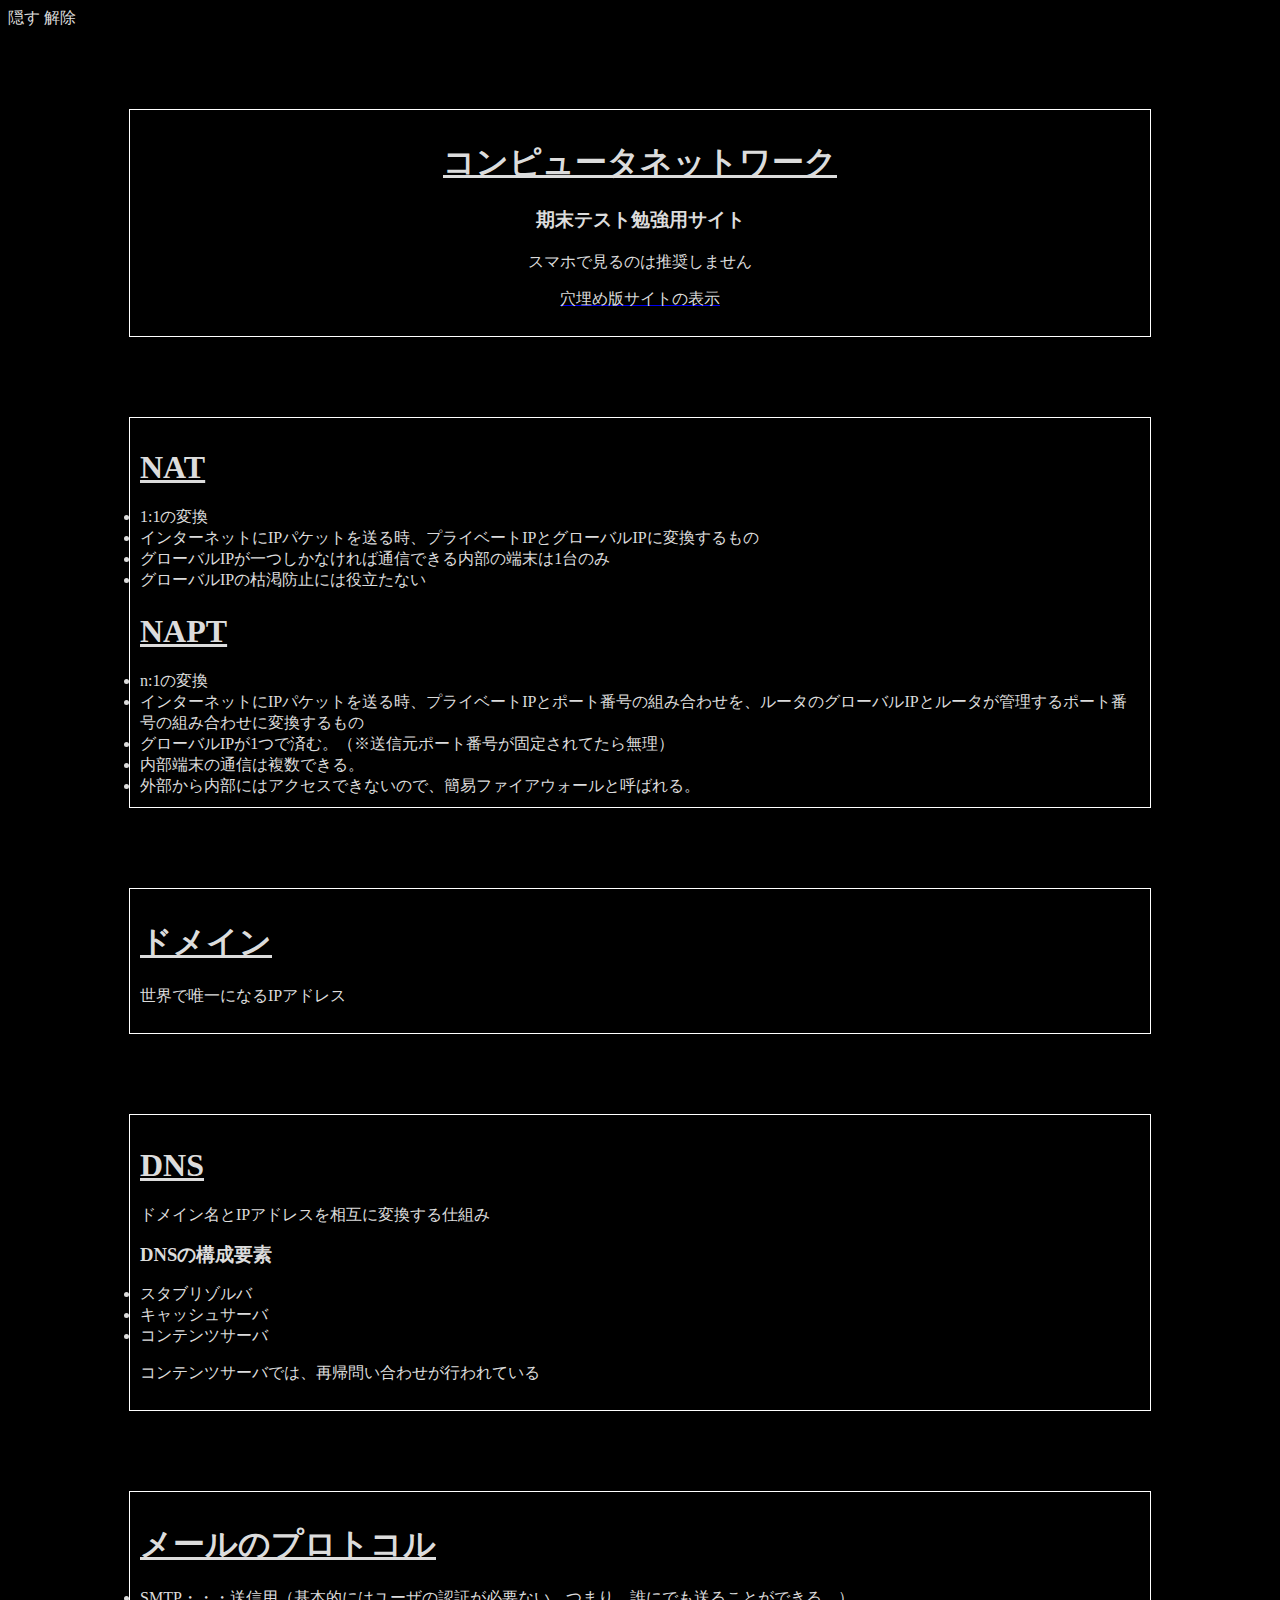
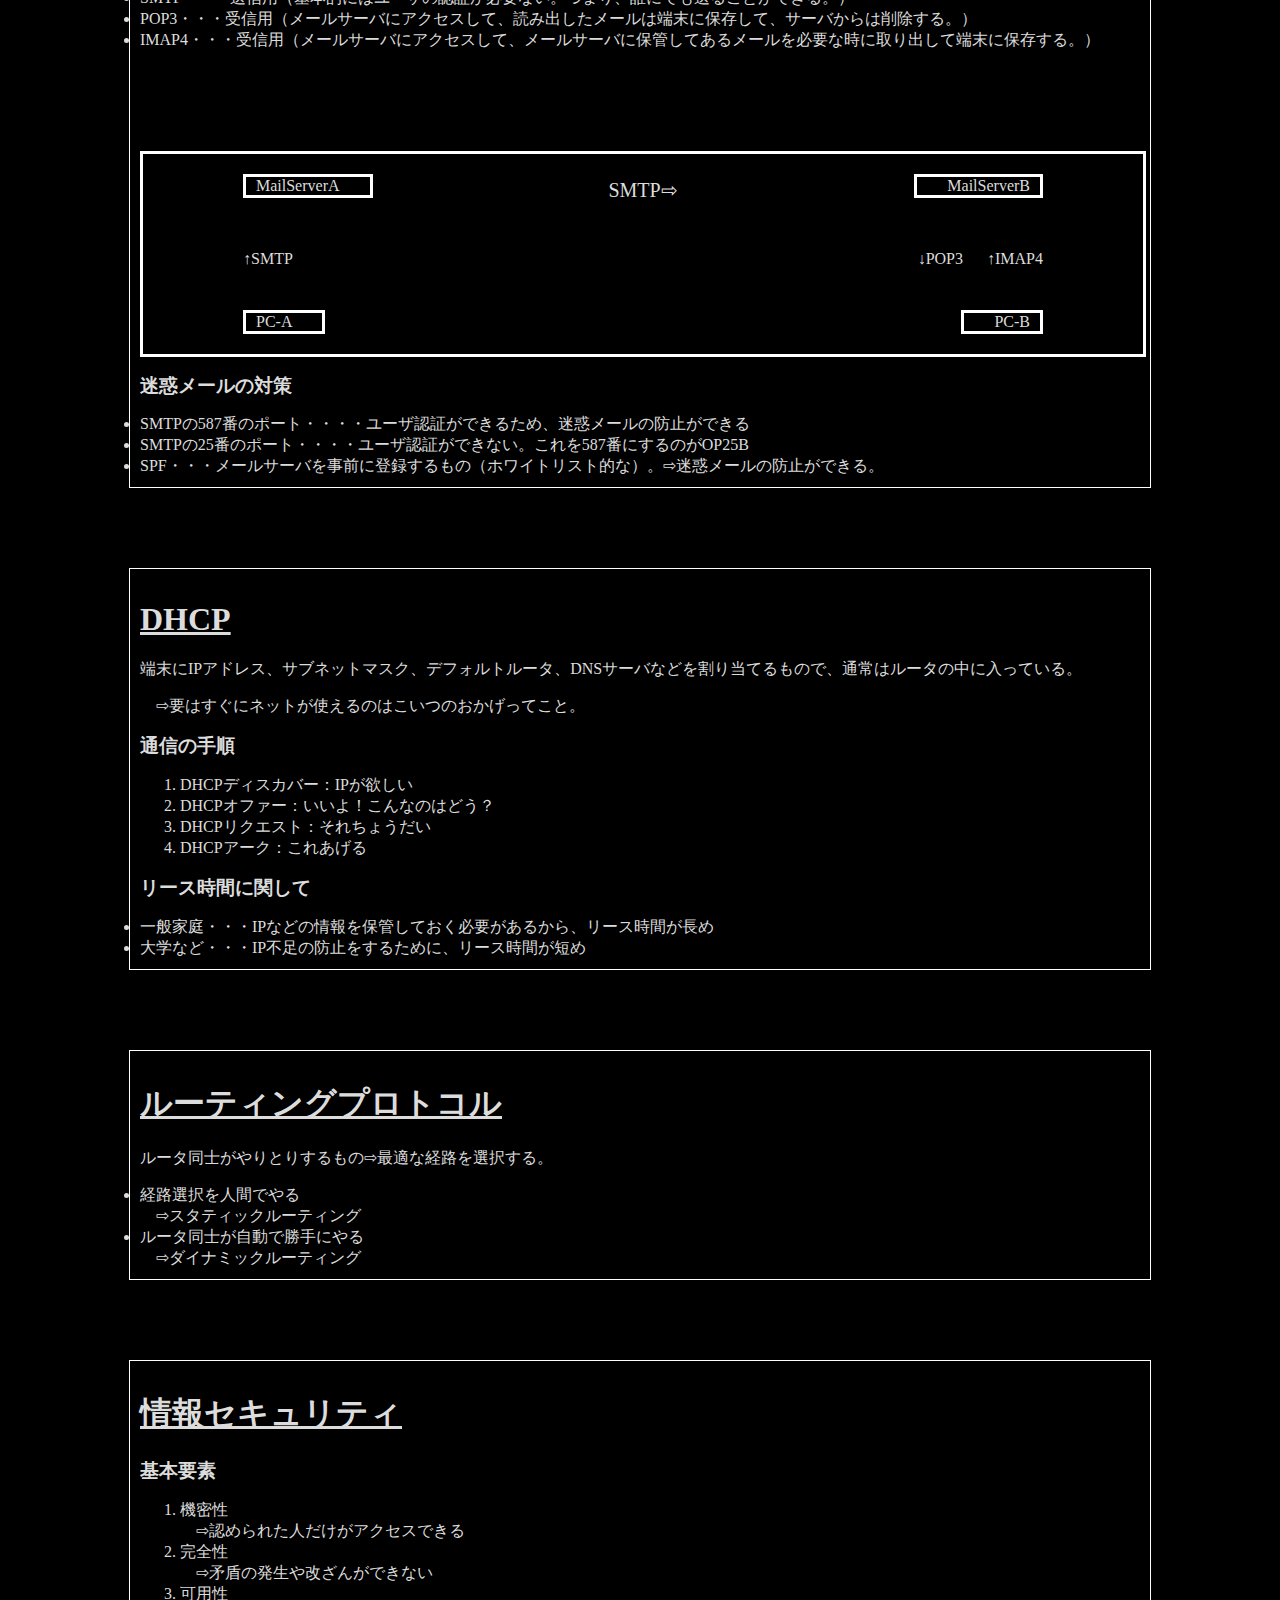
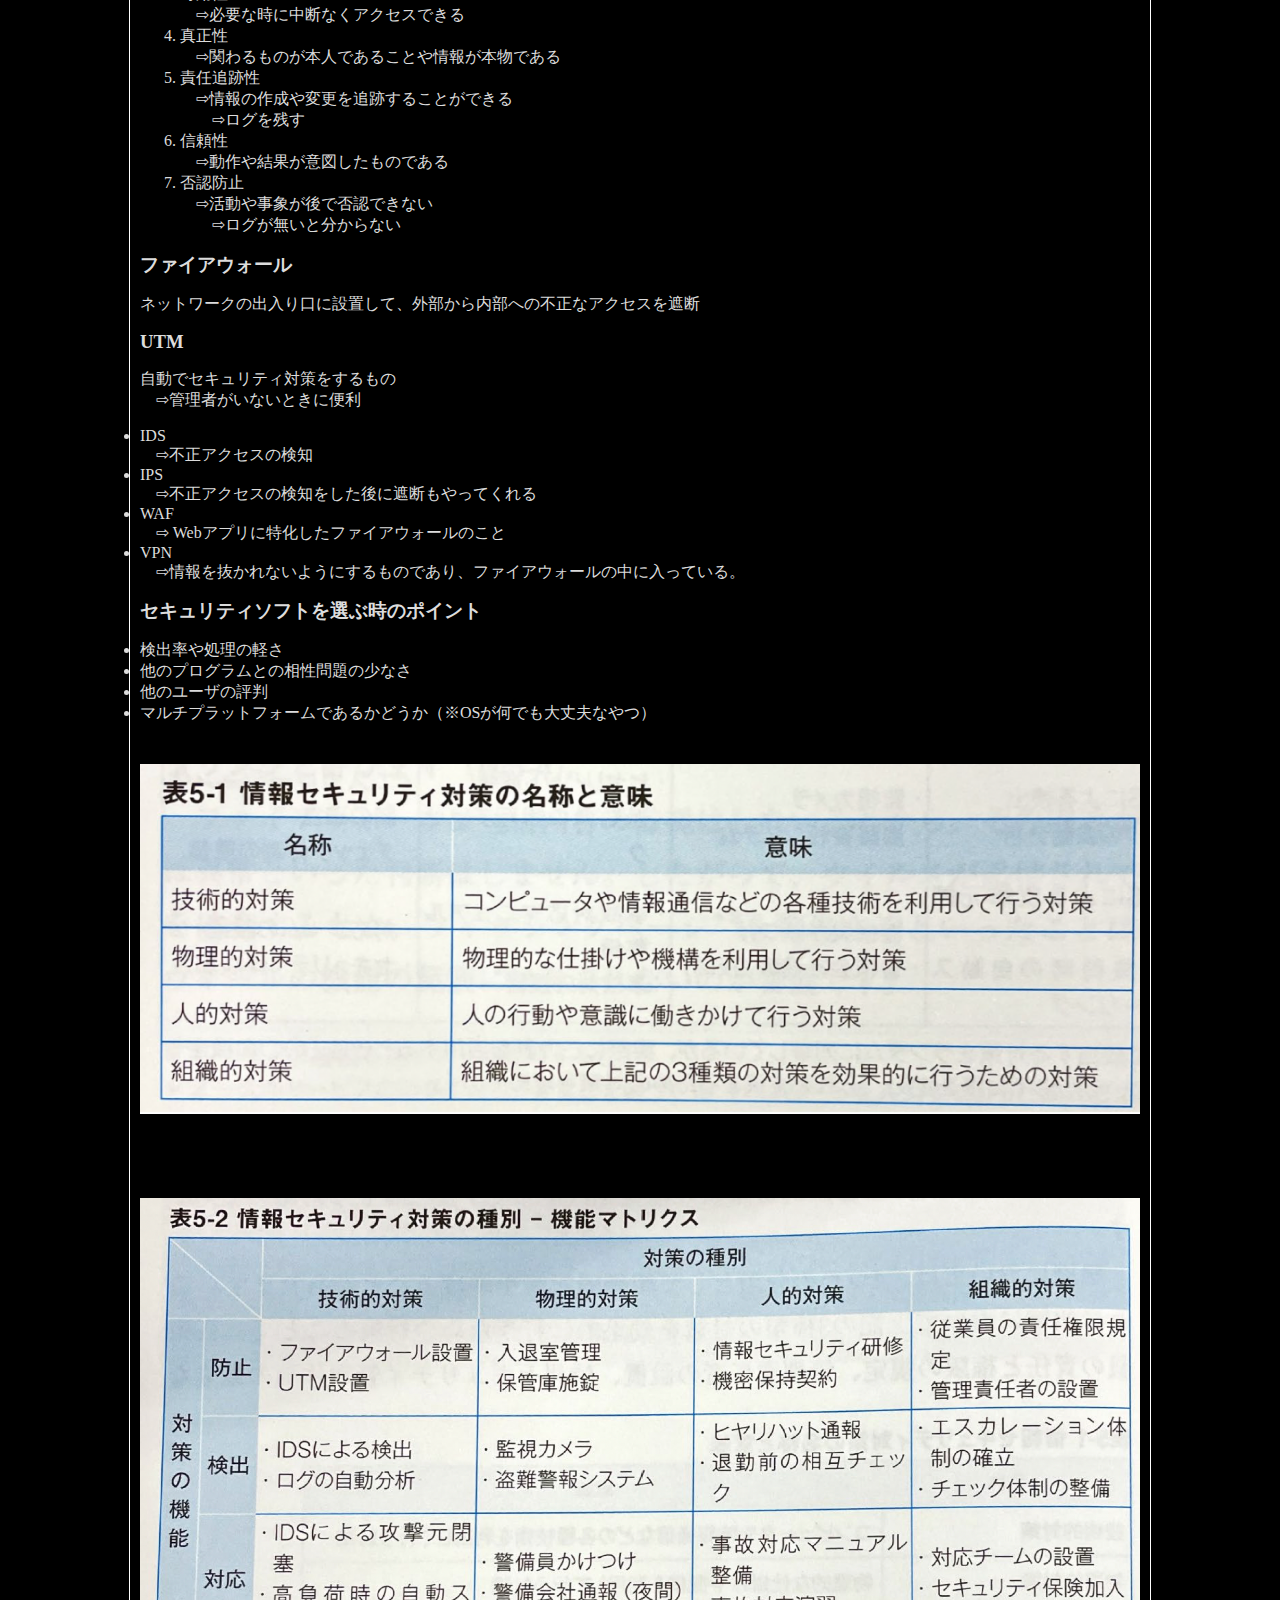
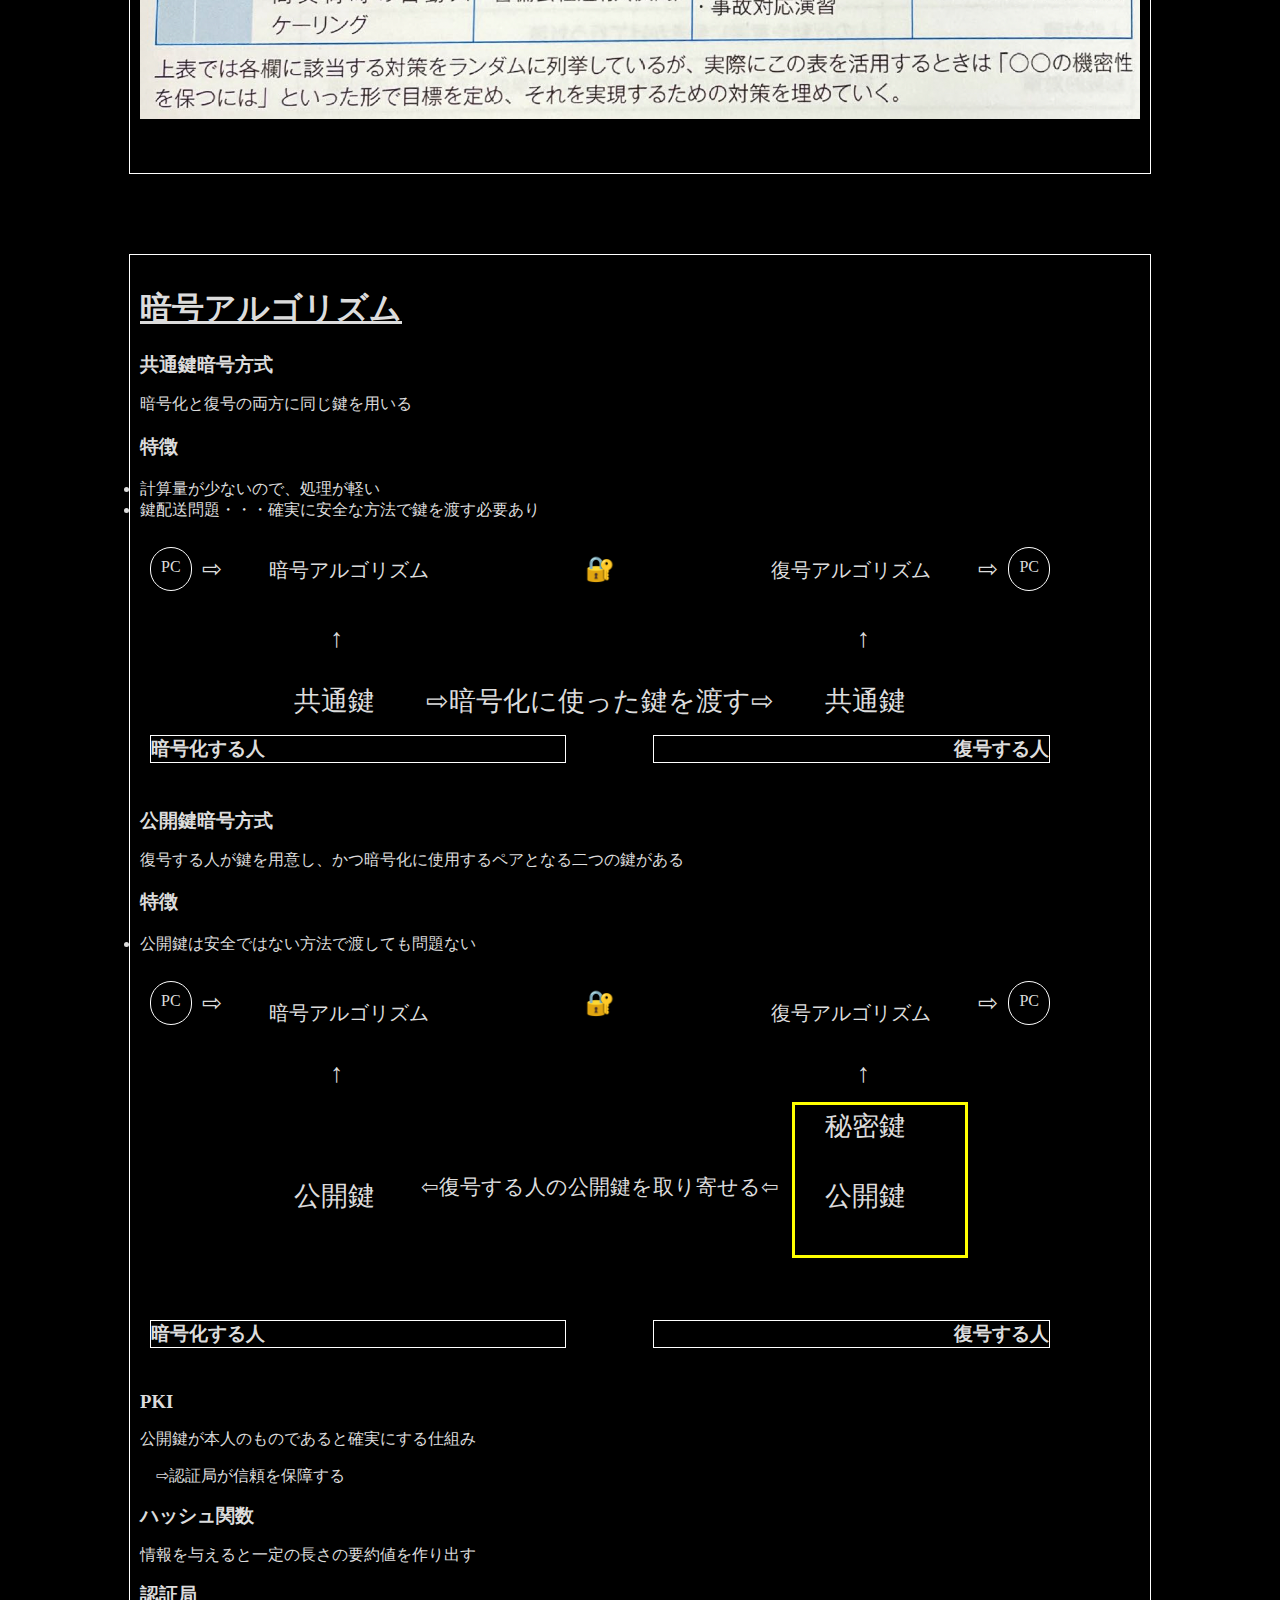
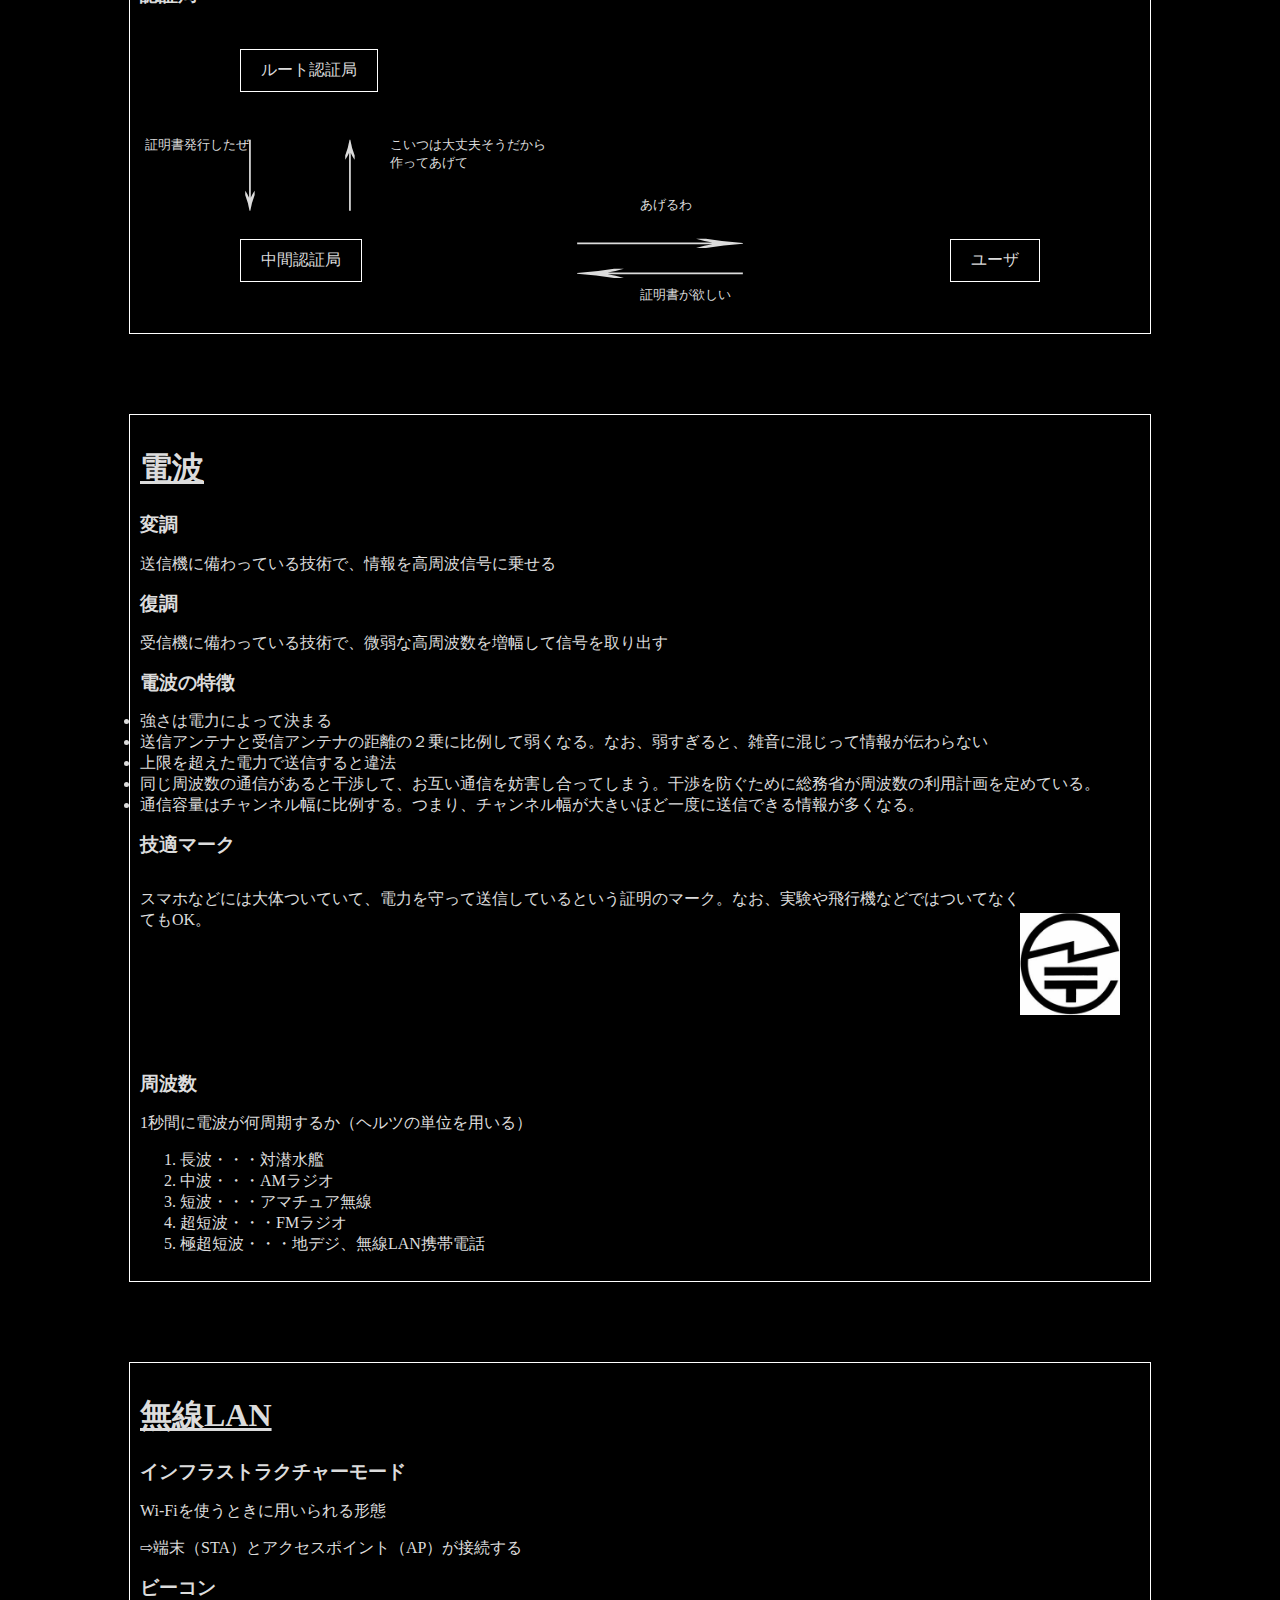
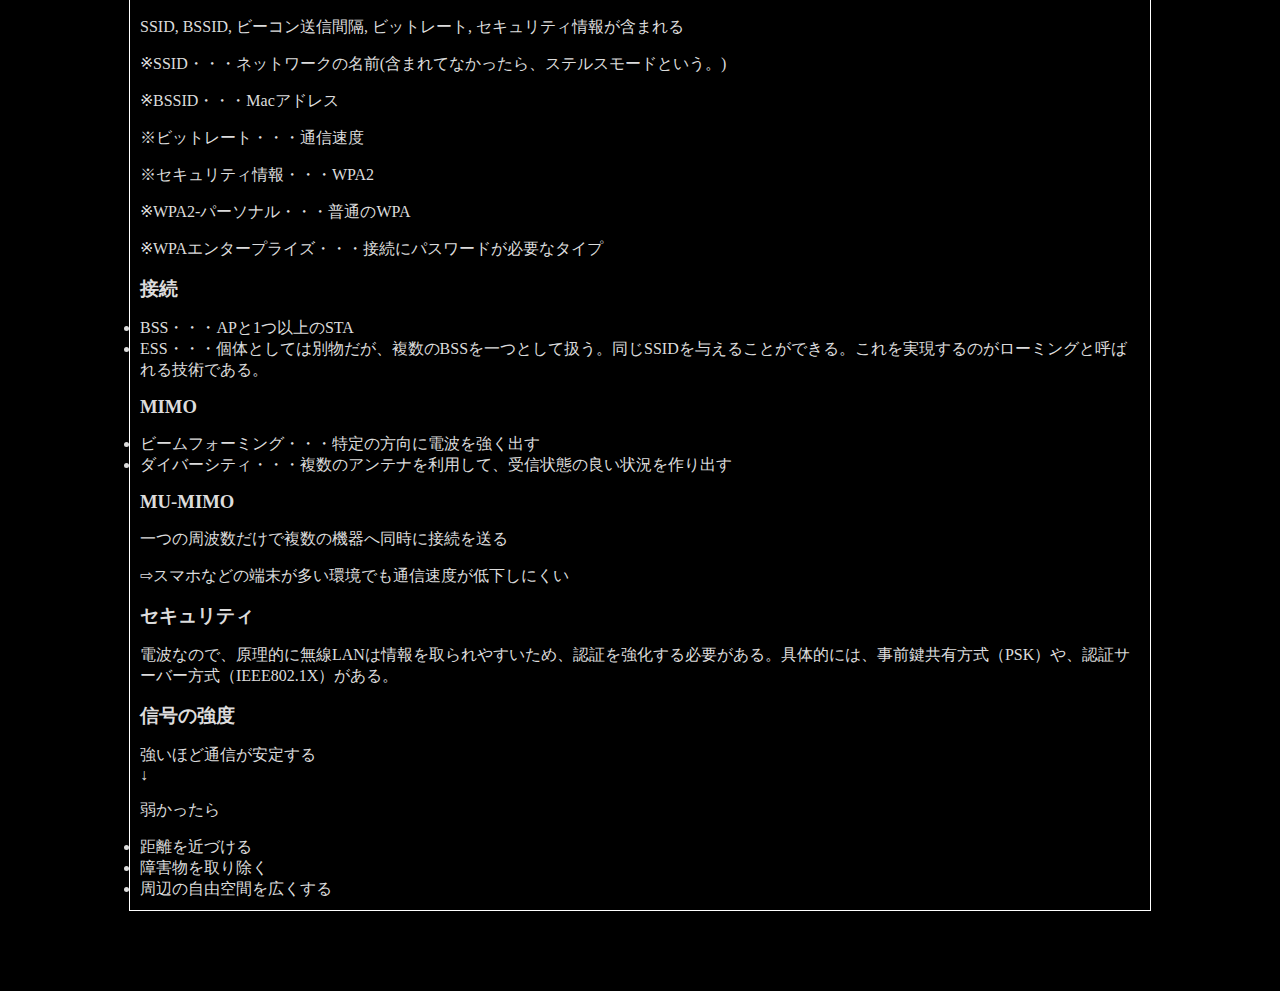
==== commit 8aa19e98: "追加" ====
--- a/index.html
+++ b/index.html
@@ -291,7 +291,7 @@
         <nav>
             <li>強さは電力によって決まる</li>
             <li>送信アンテナと受信アンテナの距離の２乗に比例して弱くなる。なお、弱すぎると、雑音に混じって情報が伝わらない</li>
-            <li>電力の上限を超えた電力で送信すると違法</li>
+            <li>上限を超えた電力で送信すると違法</li>
             <li>同じ周波数の通信があると干渉して、お互い通信を妨害し合ってしまう。干渉を防ぐために総務省が周波数の利用計画を定めている。</li>
             <li>通信容量はチャンネル幅に比例する。つまり、チャンネル幅が大きいほど一度に送信できる情報が多くなる。</li>
         </nav>
@@ -309,10 +309,6 @@
             <li>超短波・・・FMラジオ</li>
             <li>極超短波・・・地デジ、無線LAN携帯電話</li>
         </ol>
-
-        <h2>電波</h2>
-        <p>同じ周波数の通信があると干渉してお互いの通信を妨害し合ってしまう</p>
-        <p>⇨干渉を防ぐため、総務省が利用計画を定めている。</p>
     </section>
 
     <section class="lan">
@@ -448,6 +444,67 @@
     <div class="hideBlock hideBlock88"></div>
     <div class="hideBlock hideBlock89"></div>
     <div class="hideBlock hideBlock90"></div>
+    <div class="hideBlock hideBlock80"></div>
+    <div class="hideBlock hideBlock91"></div>
+    <div class="hideBlock hideBlock92"></div>
+    <div class="hideBlock hideBlock93"></div>
+    <div class="hideBlock hideBlock94"></div>
+    <div class="hideBlock hideBlock95"></div>
+    <div class="hideBlock hideBlock96"></div>
+    <div class="hideBlock hideBlock97"></div>
+    <div class="hideBlock hideBlock98"></div>
+    <div class="hideBlock hideBlock99"></div>
+    <div class="hideBlock hideBlock100"></div>
+    <div class="hideBlock hideBlock101"></div>
+    <div class="hideBlock hideBlock102"></div>
+    <div class="hideBlock hideBlock103"></div>
+    <div class="hideBlock hideBlock104"></div>
+    <div class="hideBlock hideBlock105"></div>
+    <div class="hideBlock hideBlock106"></div>
+    <div class="hideBlock hideBlock107"></div>
+    <div class="hideBlock hideBlock108"></div>
+    <div class="hideBlock hideBlock109"></div>
+    <div class="hideBlock hideBlock110"></div>
+    <div class="hideBlock hideBlock111"></div>
+    <div class="hideBlock hideBlock112"></div>
+    <div class="hideBlock hideBlock113"></div>
+    <div class="hideBlock hideBlock114"></div>
+    <div class="hideBlock hideBlock115"></div>
+    <div class="hideBlock hideBlock116"></div>
+    <div class="hideBlock hideBlock117"></div>
+    <div class="hideBlock hideBlock118"></div>
+    <div class="hideBlock hideBlock119"></div>
+    <div class="hideBlock hideBlock120"></div>
+    <div class="hideBlock hideBlock121"></div>
+    <div class="hideBlock hideBlock122"></div>
+    <div class="hideBlock hideBlock123"></div>
+    <div class="hideBlock hideBlock124"></div>
+    <div class="hideBlock hideBlock125"></div>
+    <div class="hideBlock hideBlock126"></div>
+    <div class="hideBlock hideBlock127"></div>
+    <div class="hideBlock hideBlock128"></div>
+    <div class="hideBlock hideBlock129"></div>
+    <div class="hideBlock hideBlock130"></div>
+    <div class="hideBlock hideBlock131"></div>
+    <div class="hideBlock hideBlock132"></div>
+    <div class="hideBlock hideBlock133"></div>
+    <div class="hideBlock hideBlock134"></div>
+    <div class="hideBlock hideBlock135"></div>
+    <div class="hideBlock hideBlock136"></div>
+    <div class="hideBlock hideBlock137"></div>
+    <div class="hideBlock hideBlock138"></div>
+    <div class="hideBlock hideBlock139"></div>
+    <div class="hideBlock hideBlock140"></div>
+    <div class="hideBlock hideBlock141"></div>
+    <div class="hideBlock hideBlock142"></div>
+    <div class="hideBlock hideBlock143"></div>
+    <div class="hideBlock hideBlock144"></div>
+    <div class="hideBlock hideBlock145"></div>
+    <div class="hideBlock hideBlock146"></div>
+    <div class="hideBlock hideBlock147"></div>
+    <div class="hideBlock hideBlock148"></div>
+    <div class="hideBlock hideBlock149"></div>
+    <div class="hideBlock hideBlock150"></div>
    
 </body>
 </html>--- a/style.css
+++ b/style.css
@@ -20,24 +20,24 @@
 }
 
 .start a p{
-    color: white;
+    color: rgb(220, 220, 220);
 }
 
 h1{
     text-decoration: underline;
-    color: white;
+    color: rgb(220, 220, 220);
 }
 
 h2{
     font-size: 14pt;
-    color: white;
+    color: rgb(220, 220, 220);
 }
 
 h3{
-    color: white;
+    color: rgb(220, 220, 220);
 }
 p, nav,ol{
-    color: white;
+    color: rgb(220, 220, 220);
 }
 
 .sendMail{
@@ -1106,6 +1106,421 @@
     width: 150px;
 }
 
+.hideBlock90{
+    top: 5357px;
+    left: 220px;
+    height: 20px;
+    width: 50px;
+}
+
+.hideBlock91{
+    top: 5357px;
+    left: 280px;
+    height: 20px;
+    width: 40px;
+}
+
+.hideBlock92{
+    top: 5447px;
+    left: 237px;
+    height: 20px;
+    width: 51px;
+}
+
+.hideBlock93{
+    top: 5447px;
+    left: 397px;
+    height: 20px;
+    width: 37px;
+}
+
+.hideBlock94{
+    top: 5471px;
+    left: 237px;
+    height: 20px;
+    width: 51px;
+}
+
+.hideBlock95{
+    top: 5838px;
+    left: 220px;
+    height: 20px;
+    width: 80px;
+}
+
+.hideBlock96{
+    top: 5838px;
+    left: 440px;
+    height: 20px;
+    width: 53px;
+}
+
+.hideBlock96{
+    top: 5928px;
+    left: 240px;
+    height: 20px;
+    width: 50px;
+}
+
+.hideBlock96{
+    top: 6428px;
+    left: 220px;
+    height: 20px;
+    width: 50px;
+}
+
+.hideBlock97{
+    top: 6470px;
+    left: 250px;
+    height: 20px;
+    width: 50px;
+}
+
+.hideBlock98{
+    top: 6550px;
+    left: 220px;
+    height: 20px;
+    width: 33px;
+}
+
+.hideBlock99{
+    top: 6550px;
+    left: 427px;
+    height: 20px;
+    width: 49px;
+}
+
+.hideBlock100{
+    top: 7110px;
+    left: 215px;
+    height: 30px;
+    width: 49px;
+}
+
+.hideBlock101{
+    top: 7160px;
+    left: 220px;
+    height: 20px;
+    width: 49px;
+}
+
+.hideBlock102{
+    top: 7160px;
+    left: 490px;
+    height: 20px;
+    width: 80px;
+}
+
+.hideBlock103{
+    top: 7200px;
+    left: 215px;
+    height: 30px;
+    width: 49px;
+}
+
+.hideBlock104{
+    top: 7240px;
+    left: 220px;
+    height: 20px;
+    width: 49px;
+}
+
+.hideBlock105{
+    top: 7240px;
+    left: 433px;
+    height: 20px;
+    width: 40px;
+}
+
+.hideBlock106{
+    top: 7240px;
+    left: 570px;
+    height: 20px;
+    width: 40px;
+}
+
+.hideBlock107{
+    top: 7324px;
+    left: 288px;
+    height: 20px;
+    width: 33px;
+}
+
+.hideBlock109{
+    top: 7350px;
+    left: 238px;
+    height: 20px;
+    width: 99px;
+}
+
+.hideBlock110{
+    top: 7350px;
+    left: 350px;
+    height: 20px;
+    width: 99px;
+}
+
+.hideBlock111{
+    top: 7350px;
+    left: 625px;
+    height: 20px;
+    width: 29px;
+}
+
+.hideBlock112{
+    top: 7372px;
+    left: 239px;
+    height: 20px;
+    width: 36px;
+}
+
+
+.hideBlock113{
+    top: 7398px;
+    left: 276px;
+    height: 20px;
+    width: 47px;
+}
+
+.hideBlock114{
+    top: 7398px;
+    left: 896px;
+    height: 20px;
+    width: 47px;
+}
+
+.hideBlock115{
+    top: 7420px;
+    left: 322px;
+    height: 20px;
+    width: 96px;
+}
+
+.hideBlock116{
+    top: 7420px;
+    left: 570px;
+    height: 20px;
+    width: 102px;
+}
+
+.hideBlock117{
+    top: 7420px;
+    left: 940px;
+    height: 20px;
+    width: 22px;
+}
+
+.hideBlock118{
+    top: 7520px;
+    left: 458px;
+    height: 20px;
+    width: 31px;
+}
+
+.hideBlock119{
+    top: 7747px;
+    left: 278px;
+    height: 20px;
+    width: 32px;
+}
+
+.hideBlock120{
+    top: 7747px;
+    left: 328px;
+    height: 20px;
+    width: 48px;
+}
+
+.hideBlock121{
+    top: 8100px;
+    left: 218px;
+    height: 20px;
+    width: 288px;
+}
+
+.hideBlock122{
+    top: 8140px;
+    left: 218px;
+    height: 20px;
+    width: 40px;
+}
+
+.hideBlock123{
+    top: 8182px;
+    left: 238px;
+    height: 20px;
+    width: 90px;
+}
+
+.hideBlock124{
+    top: 8182px;
+    left: 348px;
+    height: 20px;
+    width: 180px;
+}
+
+.hideBlock125{
+    top: 8270px;
+    left: 220px;
+    height: 20px;
+    width: 36px;
+}
+
+.hideBlock126{
+    top: 8270px;
+    left: 220px;
+    height: 20px;
+    width: 36px;
+}
+
+.hideBlock127{
+    top: 8270px;
+    left: 268px;
+    height: 20px;
+    width: 47px;
+}
+
+.hideBlock128{
+    top: 8270px;
+    left: 328px;
+    height: 20px;
+    width: 120px;
+}
+
+.hideBlock129{
+    top: 8270px;
+    left: 458px;
+    height: 20px;
+    width: 94px;
+}
+
+.hideBlock130{
+    top: 8270px;
+    left: 560px;
+    height: 20px;
+    width: 94px;
+}
+
+.hideBlock131{
+    top: 8310px;
+    left: 237px;
+    height: 20px;
+    width: 44px;
+}
+
+.hideBlock132{
+    top: 8350px;
+    left: 237px;
+    height: 20px;
+    width: 54px;
+}
+
+.hideBlock133{
+    top: 8388px;
+    left: 237px;
+    height: 20px;
+    width: 94px;
+}
+
+.hideBlock134{
+    top: 8428px;
+    left: 237px;
+    height: 20px;
+    width: 94px;
+}
+
+.hideBlock135{
+    top: 8468px;
+    left: 237px;
+    height: 20px;
+    width: 134px;
+}
+
+.hideBlock136{
+    top: 8510px;
+    left: 237px;
+    height: 20px;
+    width: 163px;
+}
+
+.hideBlock137{
+    top: 8590px;
+    left: 237px;
+    height: 20px;
+    width: 43px;
+}
+
+.hideBlock138{
+    top: 8617px;
+    left: 237px;
+    height: 20px;
+    width: 43px;
+}
+
+.hideBlock139{
+    top: 8617px;
+    left: 542px;
+    height: 20px;
+    width: 38px;
+}
+
+.hideBlock140{
+    top: 8617px;
+    left: 752px;
+    height: 20px;
+    width: 38px;
+}
+
+.hideBlock141{
+    top: 8617px;
+    left: 1112px;
+    height: 20px;
+    width: 78px;
+}
+
+.hideBlock142{
+    top: 8719px;
+    left: 237px;
+    height: 20px;
+    width: 148px;
+}
+
+.hideBlock143{
+    top: 8719px;
+    left: 477px;
+    height: 20px;
+    width: 36px;
+}
+
+.hideBlock144{
+    top: 8749px;
+    left: 237px;
+    height: 20px;
+    width: 110px;
+}
+
+.hideBlock145{
+    top: 8749px;
+    left: 447px;
+    height: 20px;
+    width: 59px;
+}
+
+
+.hideBlock146{
+    top: 8829px;
+    left: 267px;
+    height: 20px;
+    width: 50px;
+}
+
+.hideBlock147{
+    top: 8829px;
+    left: 457px;
+    height: 20px;
+    width: 37px;
+}
+
 @media (min-width:600px){
     .hideButton{
         display: contents;
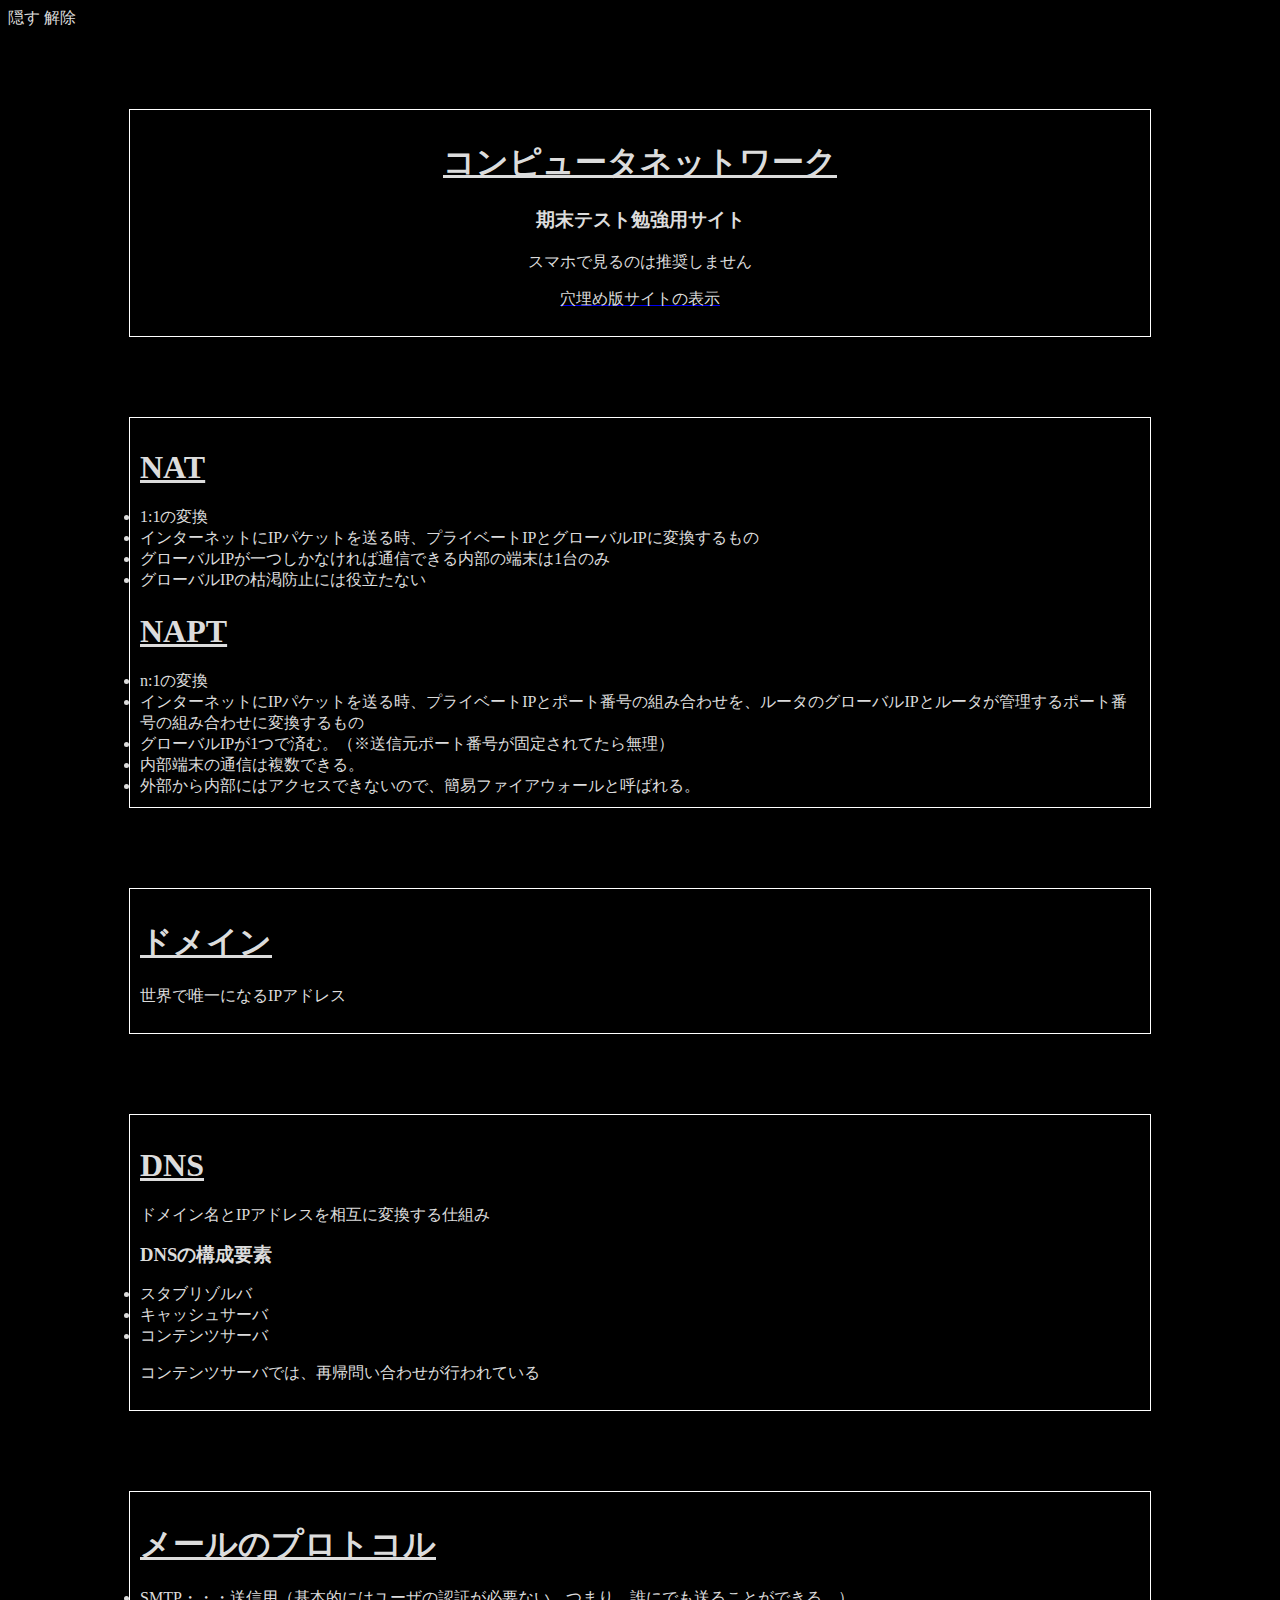
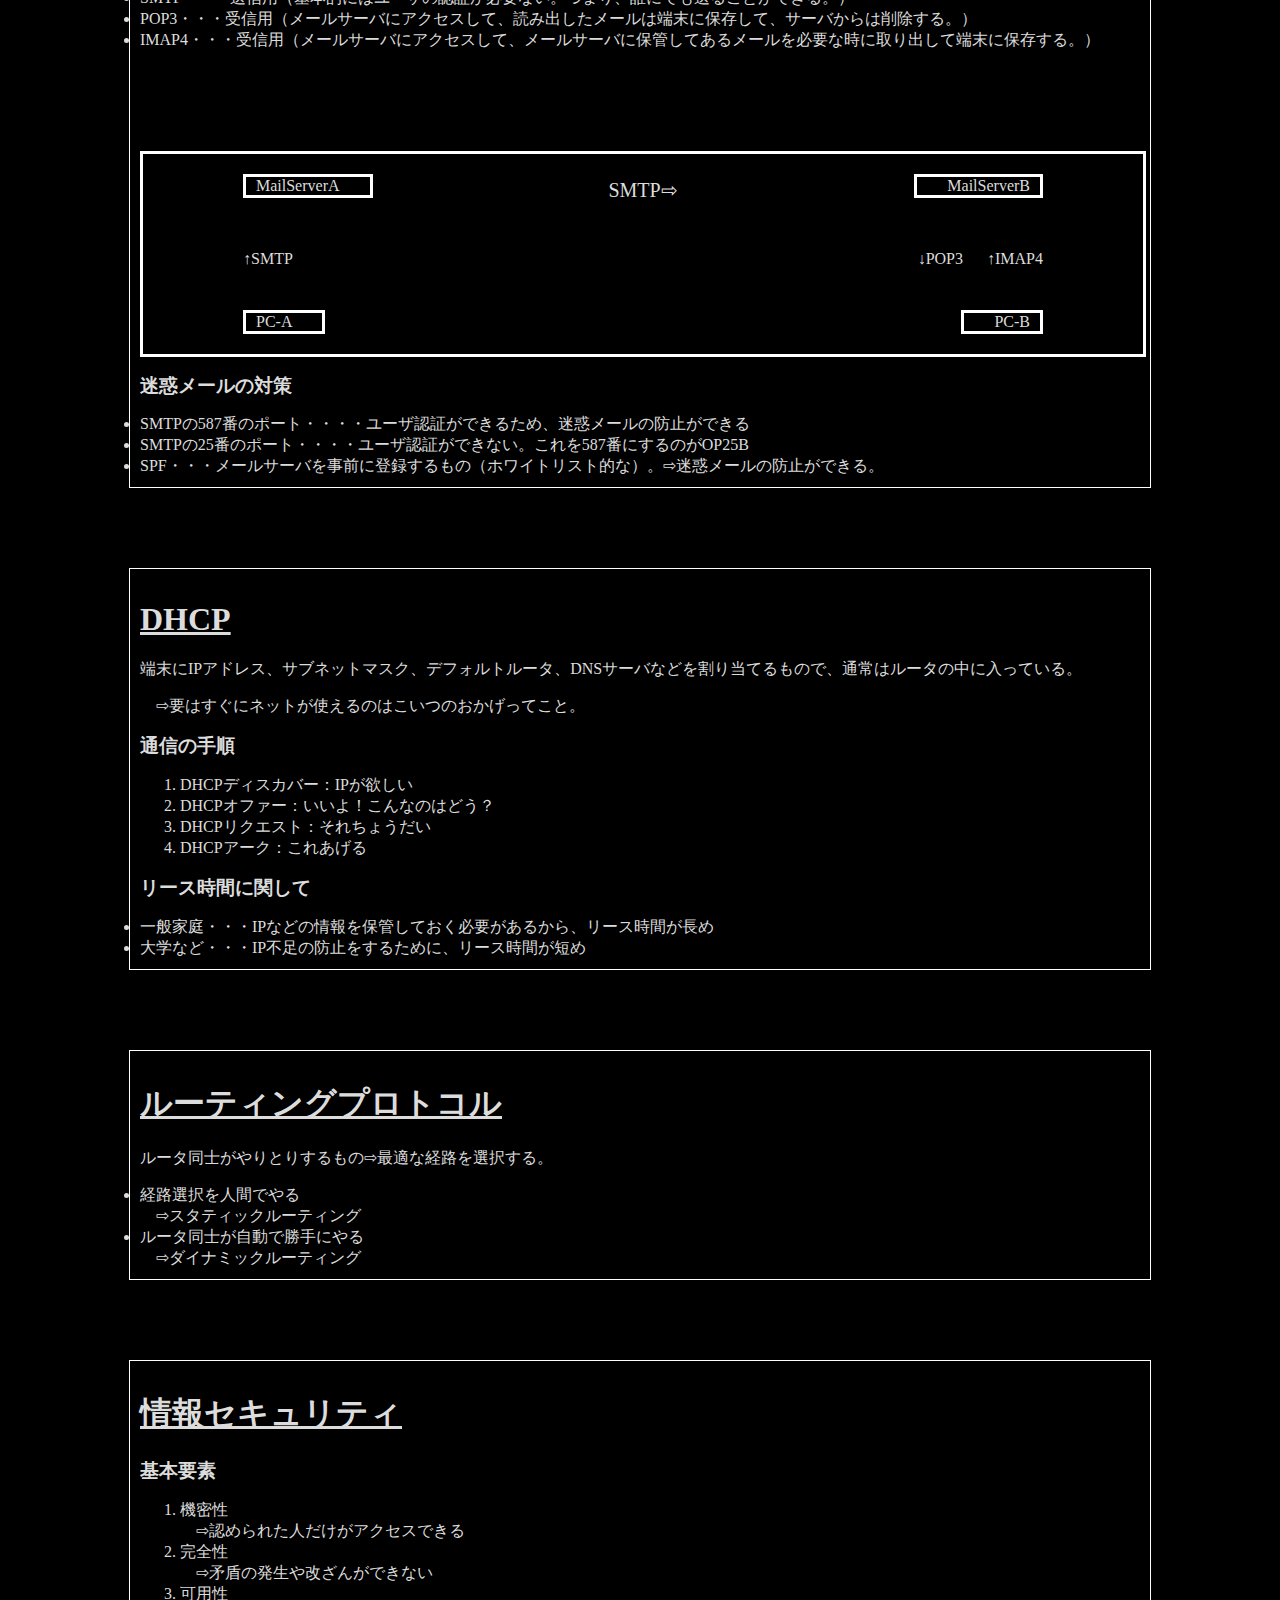
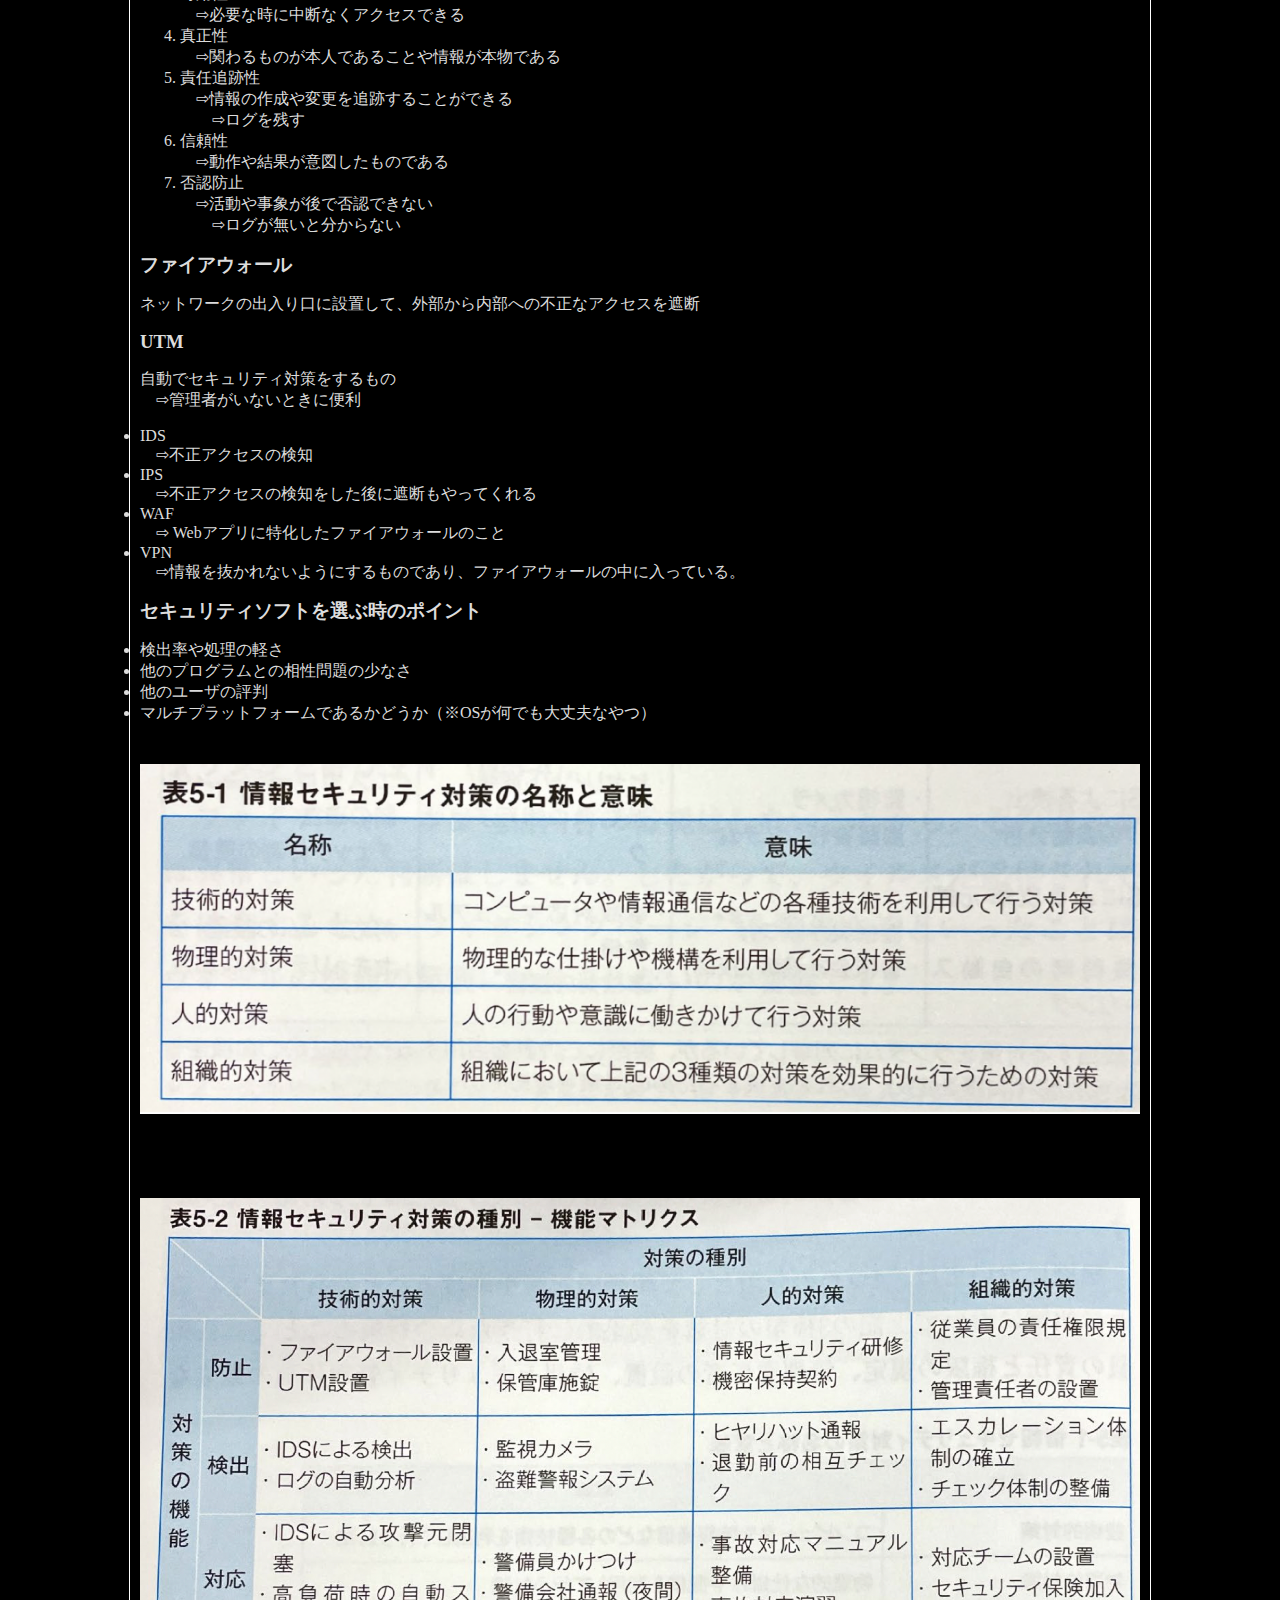
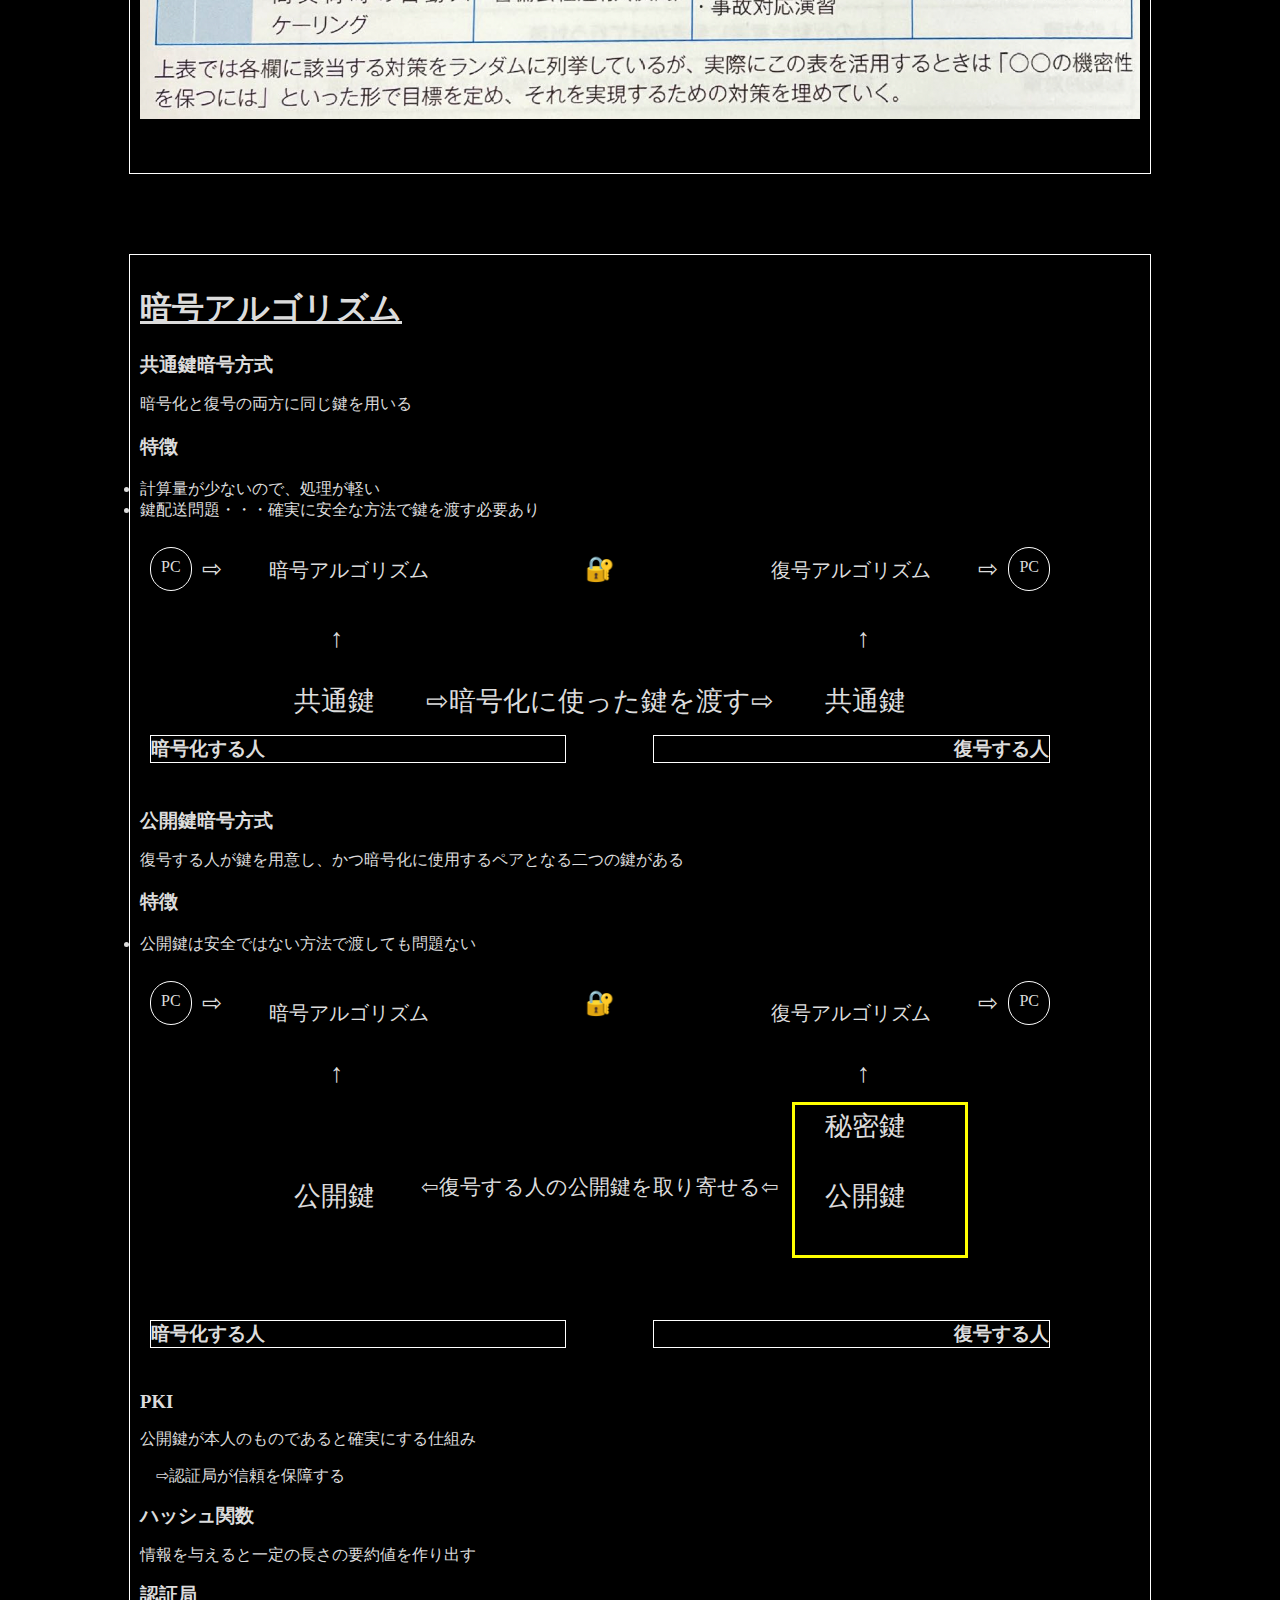
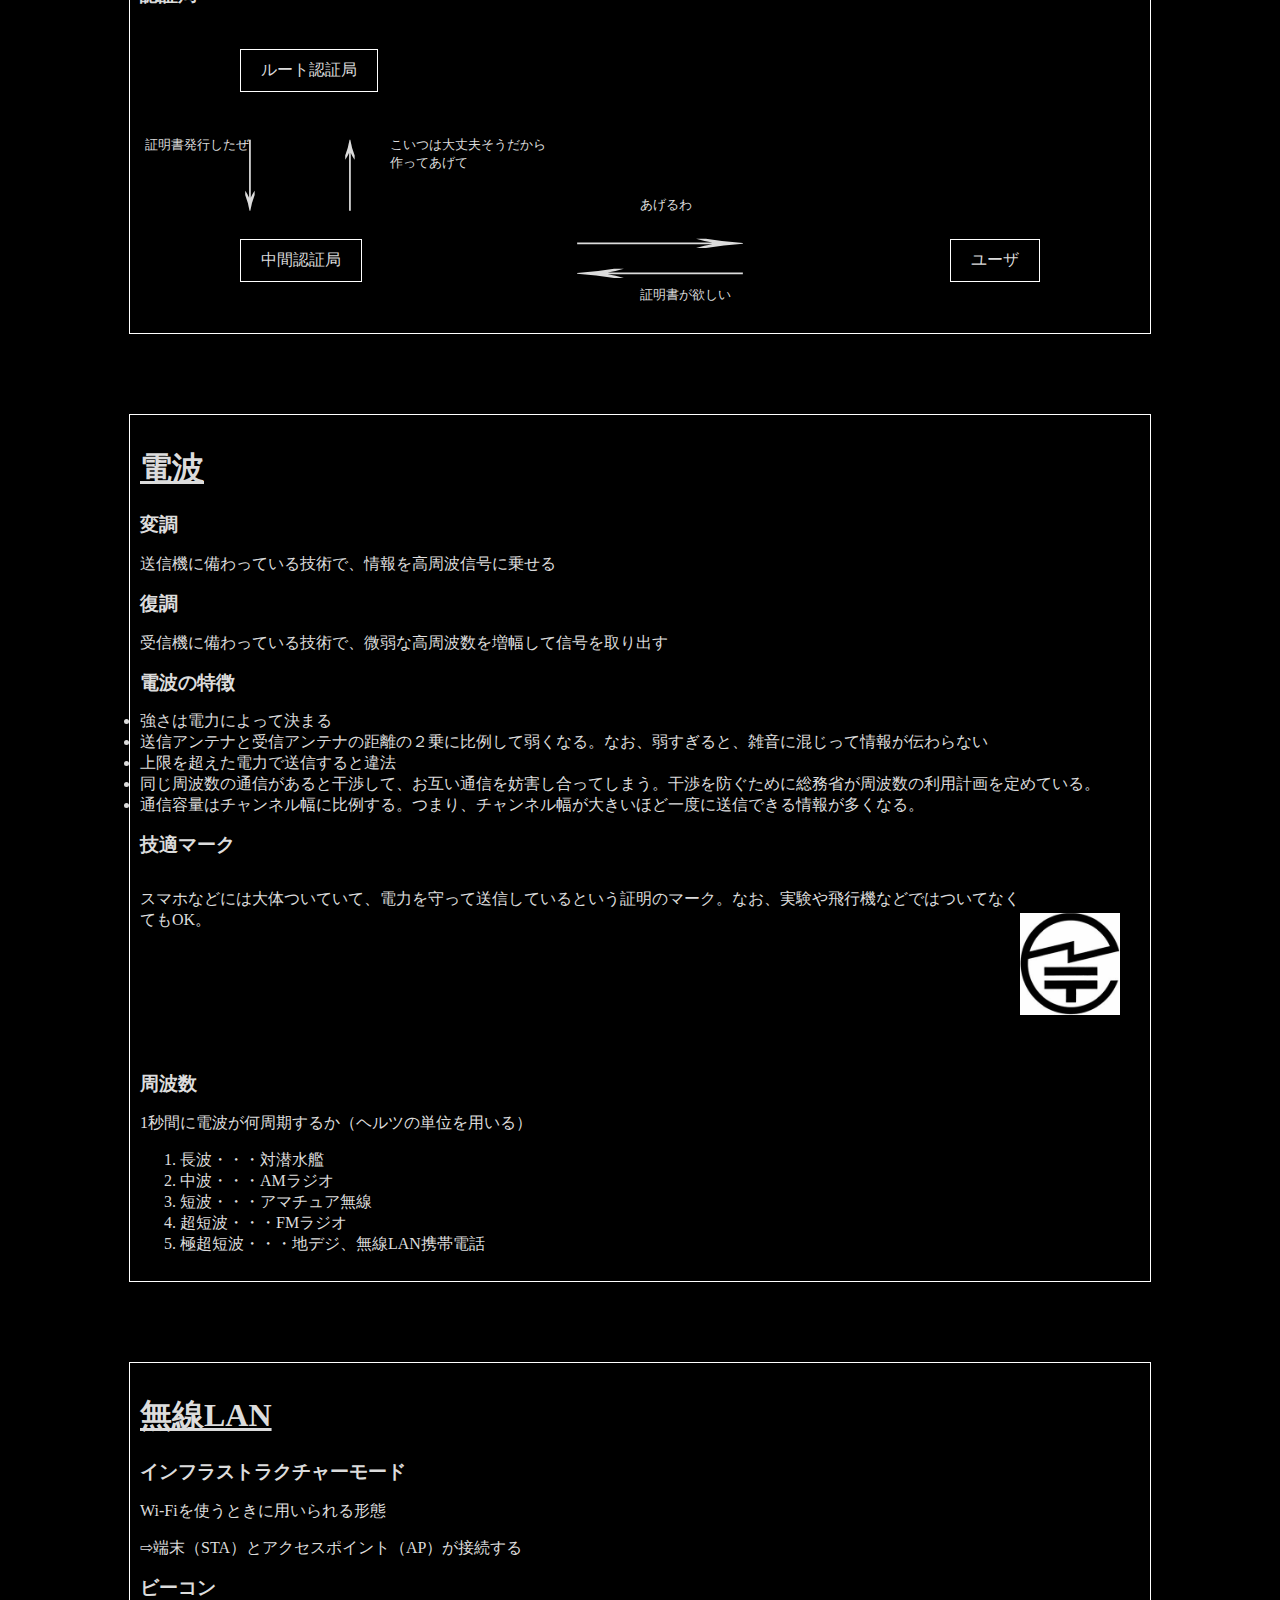
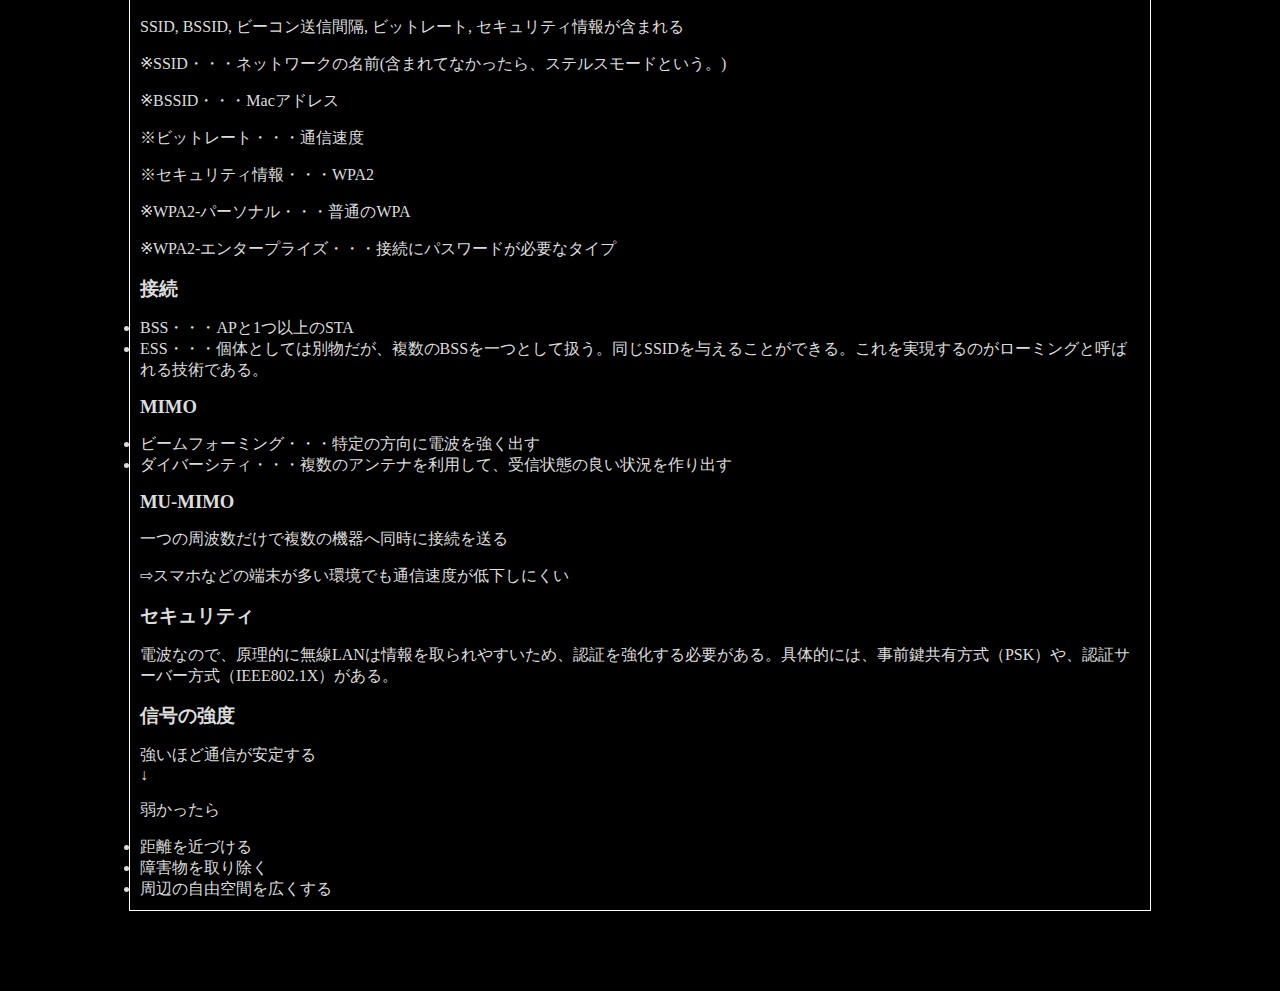
==== commit e3bbd09c: "誤字訂正" ====
--- a/index.html
+++ b/index.html
@@ -323,7 +323,7 @@
         <p>※ビットレート・・・通信速度</p>
         <p>※セキュリティ情報・・・WPA2</p>
         <p>※WPA2-パーソナル・・・普通のWPA</p>
-        <p>※WPAエンタープライズ・・・接続にパスワードが必要なタイプ</p>
+        <p>※WPA2-エンタープライズ・・・接続にパスワードが必要なタイプ</p>
 
         <h2>接続</h2>
         <nav>
